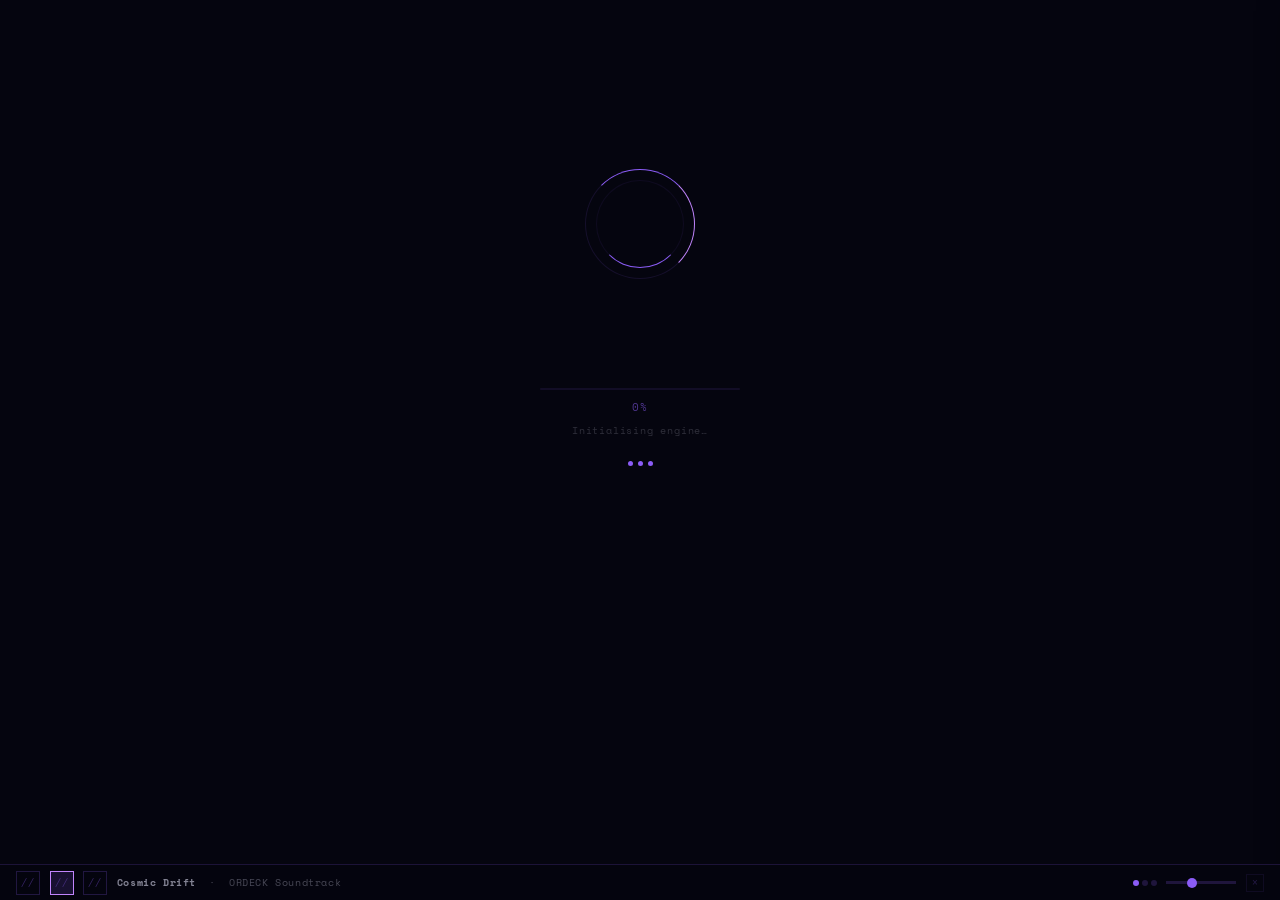
==== index.html @ 61da069f "Add files via upload" ====
<!DOCTYPE html>
<html lang="en">
<head>
  <meta charset="UTF-8">
  <meta name="viewport" content="width=device-width, initial-scale=1.0">
  <title>ORDECK — Tidal Beat · Visual Studio · Dev Studio</title>
  <meta name="description" content="ORDECK — all-in-one creative suite: professional DAW, animation editor, and live code studio in your browser.">
  <meta name="author" content="Shayne M. Mwaniki">

  <!-- Icons -->
  <link rel="stylesheet" href="https://cdn.jsdelivr.net/npm/@tabler/icons-webfont@latest/dist/tabler-icons.min.css">

  <!-- App styles -->
  <link rel="stylesheet" href="css/style.css">
</head>
<body>
<div class="app" id="app">
<canvas class="neon-bg" id="nc"></canvas>

<!-- SPLASH -->
<div class="screen active z1" id="s-splash" style="align-items:center;justify-content:center;background:#05050f">
  <div class="sp-wrap">
    <div class="sp-ring">
      <div class="sp-I" id="sp-I">I</div>
    </div>
    <div class="sp-word" id="sp-word">OR<b>D</b>ECK</div>
    <div class="sp-sub" id="sp-sub">Unified Creative System</div>
    <div class="sp-bar"><div class="sp-fill" id="sp-fill"></div></div>
    <div class="sp-pct" id="sp-pct">0%</div>
    <div class="sp-step" id="sp-step">Initialising engine…</div>
    <div class="sp-dots">
      <div class="sp-dot a"></div>
      <div class="sp-dot a"></div>
      <div class="sp-dot a"></div>
    </div>
  </div>
</div>

<!-- AUTH -->
<div class="screen z1" id="s-auth" style="background:#05050f;align-items:center;justify-content:center;padding:2rem 1rem">
  <div class="auth-box">
    <div class="auth-I">I</div>
    <div class="auth-logo">OR<b>D</b>ECK</div>
    <div class="auth-tagline">Unified Creative System</div>
    <div class="auth-tabs">
      <div class="auth-tab sel" id="at-si" onclick="authTab('si')">Sign in</div>
      <div class="auth-tab" id="at-up" onclick="authTab('up')">Sign up</div>
    </div>
    <div id="f-si">
      <div class="af"><label class="al">Email</label><input class="ai" type="email" placeholder="you@email.com" id="a-em"></div>
      <div class="af"><label class="al">Password</label><input class="ai" type="password" placeholder="••••••••" id="a-pw"></div>
      <button class="a-submit" onclick="doAuth()">Sign in ↗</button>
      <div class="a-note">No account? <span onclick="authTab('up')">Create one free →</span></div>
    </div>
    <div id="f-up" style="display:none">
      <div class="af"><label class="al">Full name</label><input class="ai" type="text" placeholder="Your name" id="a-name-inp"></div>
      <div class="af"><label class="al">Email</label><input class="ai" type="email" placeholder="you@email.com" id="a-email-up"></div>
      <div class="af"><label class="al">Password</label><input class="ai" type="password" placeholder="••••••••" id="a-pass-up"></div>
      <button class="a-submit" onclick="doAuth()">Create account ↗</button>
      <div class="a-note">Have an account? <span onclick="authTab('si')">Sign in →</span></div>
    </div>
    <div class="a-div"><span>or</span></div>
    <div class="a-social">
      <button class="a-soc" onclick="doAuth()"><i class="ti ti-brand-google" aria-hidden="true"></i>Google</button>
      <button class="a-soc" onclick="doAuth()"><i class="ti ti-brand-apple" aria-hidden="true"></i>Apple</button>
    </div>
  </div>
</div>

<!-- TUTORIAL -->
<div class="screen z1" id="s-tutorial" style="background:#05050f;align-items:center;justify-content:center;padding:2rem 1rem">
  <div class="tut-box">
    <div class="tut-bar" id="tut-bar"></div>
    <div id="tut-slides"></div>
    <div class="tut-nav">
      <button class="tut-skip" onclick="go('s-home')">Skip</button>
      <span class="tut-ctr" id="tut-ctr">1 / 5</span>
      <button class="tut-next" id="tut-btn" onclick="tutNext()">Next →</button>
    </div>
  </div>
</div>

<!-- HOME -->
<div class="screen z1" id="s-home" style="background:var(--bg)">
  <div class="app-nav">
    <div class="nav-logo" onclick="go('s-home')"><span class="logo-I-wrap">I</span>OR<b>D</b>ECK</div>
    <div class="nav-right">
      <button class="nbtn" onclick="go('s-explore')" style="border-color:rgba(34,211,238,.22);color:rgba(34,211,238,.55)"><i class="ti ti-compass" aria-hidden="true"></i> Explore</button>
      <button class="nbtn" id="home-upgrade-btn" style="border-color:rgba(139,92,246,.28);color:rgba(139,92,246,.65)" onclick="go('s-payment')">Upgrade ↗</button>
      <button class="friends-nav-btn" onclick="friendsOpen()" title="Friends" id="friends-nav-btn"><i class="ti ti-users" aria-hidden="true"></i><span class="friends-notif-dot" id="friends-notif-dot"></span></button>
      <div class="nav-av" onclick="go('s-settings')" id="home-nav-av">ZK</div>
    </div>
  </div>
  <div class="hero">
    <div class="admin-icon-wrap" id="admin-icon-wrap"><button class="admin-icon-btn" onclick="go('s-admin')" title="Admin Panel"><i class="ti ti-shield-lock" aria-hidden="true"></i></button></div>
      <div class="hbadge">Beta — Unified Creative System</div>
    <h1 class="htitle">Create without<br><span class="acc">limits.</span></h1>
    <p class="hdesc">Music, animation, and game development — one workspace for every innovator.</p>
    <div class="hctas">
      <button class="hcta-p" id="home-hero-cta" onclick="go('s-payment')">Unlock Prototype+ ↗</button>
      <button class="hcta-g" onclick="go('s-settings')">My Profile</button>
    </div>
  </div>
  <div class="ticker"><div class="ticker-inner"><span class="ti">Beat sequencer</span><span class="ti">Timeline editor</span><span class="ti">Game engine</span><span class="ti">2D animation</span><span class="ti">Code sandbox</span><span class="ti">Sample library</span><span class="ti">Physics engine</span><span class="ti">Visual scripting</span><span class="ti">Beat sequencer</span><span class="ti">Timeline editor</span><span class="ti">Game engine</span><span class="ti">2D animation</span><span class="ti">Code sandbox</span><span class="ti">Sample library</span><span class="ti">Physics engine</span><span class="ti">Visual scripting</span></div></div>
  <div class="studios-label">Studios</div>
  <div class="cards">
    <div class="card tb" onclick="openSetup('tb')">
      <div class="card-num">01</div>
      <i class="card-ic ti ti-music" style="color:#c084fc" aria-hidden="true"></i>
      <div class="card-name">Tidal Beat</div>
      <div class="card-desc">Beat sequencing, sampling, mixing and recording for all genres.</div>
      <div class="card-preview"><div class="cp-tb">
        <div class="cp-tb-row"><div class="cp-tb-c on"></div><div class="cp-tb-c"></div><div class="cp-tb-c"></div><div class="cp-tb-c on"></div><div class="cp-tb-c"></div><div class="cp-tb-c"></div><div class="cp-tb-c on"></div><div class="cp-tb-c"></div></div>
        <div class="cp-tb-row"><div class="cp-tb-c"></div><div class="cp-tb-c"></div><div class="cp-tb-c on"></div><div class="cp-tb-c"></div><div class="cp-tb-c"></div><div class="cp-tb-c"></div><div class="cp-tb-c on"></div><div class="cp-tb-c"></div></div>
        <div class="cp-tb-row"><div class="cp-tb-c on"></div><div class="cp-tb-c"></div><div class="cp-tb-c on"></div><div class="cp-tb-c"></div><div class="cp-tb-c on"></div><div class="cp-tb-c"></div><div class="cp-tb-c on"></div><div class="cp-tb-c"></div></div>
      </div><div class="cp-scan"></div></div>
      <div class="card-tags">
        <span class="ctag" style="background:rgba(192,132,252,.1);color:#c084fc">Sequencer</span>
        <span class="ctag" style="background:rgba(192,132,252,.1);color:#c084fc">Mixer</span>
        <span class="ctag" style="background:rgba(192,132,252,.1);color:#c084fc">Record</span>
      </div>
      <button class="card-btn" style="border-color:rgba(192,132,252,.28);color:#c084fc" onclick="event.stopPropagation();openSetup('tb')">Open Tidal Beat ↗</button>
    </div>
    <div class="card vs" onclick="openSetup('vs')">
      <div class="card-num">02</div>
      <i class="card-ic ti ti-video" style="color:#22d3ee" aria-hidden="true"></i>
      <div class="card-name">Visual Studio</div>
      <div class="card-desc">2D animation, keyframes and video editing at full speed.</div>
      <div class="card-preview"><div class="cp-vs">
        <div class="cp-vs-clip" style="width:62%;background:#22d3ee33;border:.5px solid #22d3ee66"></div>
        <div class="cp-vs-clip" style="width:40%;background:#c084fc33;border:.5px solid #c084fc66;margin-left:24%"></div>
        <div class="cp-vs-clip" style="width:28%;background:#34d39933;border:.5px solid #34d39966;margin-left:58%"></div>
      </div><div class="cp-scan"></div></div>
      <div class="card-tags">
        <span class="ctag" style="background:rgba(34,211,238,.08);color:#22d3ee">Timeline</span>
        <span class="ctag" style="background:rgba(34,211,238,.08);color:#22d3ee">Keyframes</span>
        <span class="ctag" style="background:rgba(34,211,238,.08);color:#22d3ee">Render</span>
      </div>
      <button class="card-btn" style="border-color:rgba(34,211,238,.28);color:#22d3ee" onclick="event.stopPropagation();openSetup('vs')">Open Visual Studio ↗</button>
    </div>
    <div class="card ds" onclick="openSetup('ds')">
      <div class="card-num">03</div>
      <i class="card-ic ti ti-device-gamepad-2" style="color:#34d399" aria-hidden="true"></i>
      <div class="card-name">Dev Studio</div>
      <div class="card-desc">Live code editor and 2D game engine for platformers and top-down games.</div>
      <div class="card-preview"><div class="cp-ds">
        <div class="cp-ds-line" style="width:78%"></div>
        <div class="cp-ds-line" style="width:52%"></div>
        <div class="cp-ds-line" style="width:66%"></div>
        <div class="cp-ds-line" style="width:38%"></div>
        <div class="cp-ds-spr"></div>
      </div></div>
      <div class="card-tags">
        <span class="ctag" style="background:rgba(52,211,153,.08);color:#34d399">2D Engine</span>
        <span class="ctag" style="background:rgba(52,211,153,.08);color:#34d399">Platformer</span>
        <span class="ctag" style="background:rgba(52,211,153,.08);color:#34d399">Physics</span>
      </div>
      <button class="card-btn" style="border-color:rgba(52,211,153,.28);color:#34d399" onclick="event.stopPropagation();openSetup('ds')">Open Dev Studio ↗</button>
    </div>
  </div>

  <!-- EXPLORE / COMMUNITY -->
  <div class="explore-section" id="home-explore-section">
    <div class="explore-hd">
      <span class="explore-title">Community Projects</span>
      <div class="explore-filters">
        <button class="explore-filter sel" onclick="exploreFilter(this,'all')">All</button>
        <button class="explore-filter" onclick="exploreFilter(this,'tb')"><i class="ti ti-music" aria-hidden="true"></i> Beats</button>
        <button class="explore-filter" onclick="exploreFilter(this,'vs')"><i class="ti ti-video" aria-hidden="true"></i> Videos</button>
        <button class="explore-filter" onclick="exploreFilter(this,'ds')"><i class="ti ti-code" aria-hidden="true"></i> Games</button>
      </div>
    </div>
    <div class="explore-grid" id="home-explore-grid">
      <div class="explore-empty">Loading community projects...</div>
    </div>
    <button class="explore-load-more" onclick="go('s-explore')">Browse all projects in Explore →</button>
  </div>
  <div class="hstats">
    <div class="hstat"><div class="hstat-n">3<b>+</b></div><div class="hstat-l">Studios</div></div>
    <div class="hstat"><div class="hstat-n">1<b>×</b></div><div class="hstat-l">Workspace</div></div>
    <div class="hstat"><div class="hstat-n" style="font-size:18px">∞</div><div class="hstat-l">Possible</div></div>
    <div class="hstat"><div class="hstat-n"><b>β</b></div><div class="hstat-l">Beta</div></div>
  </div>
  <div class="home-foot"><span class="hf-l">ORDECK I v0.1.0</span><span class="hf-r">Developed by Shayne M. Mwaniki</span></div>
</div>

<!-- SETUP WIZARD -->
<div class="screen z1" id="s-setup" style="background:#05050f;align-items:center;justify-content:center;padding:2rem 1rem">
  <div class="wiz">
    <div class="wiz-hd"><div class="wiz-title" id="wiz-t">Studio Setup</div><div class="wiz-sub" id="wiz-s">Tell us about your project</div></div>
    <div class="wiz-prog"><div class="wiz-prog-fill" id="wiz-pf" style="width:20%"></div></div>
    <div class="wiz-body" id="wiz-b"></div>
    <div class="wiz-nav">
      <button class="wiz-back" onclick="wizBack()">← Back</button>
      <span class="wiz-step" id="wiz-st">Step 1 of 5</span>
      <button class="wiz-next" onclick="wizNext()">Next →</button>
    </div>
  </div>
</div>

<!-- STUDIO PICKER -->
<div class="screen z1" id="s-picker" style="align-items:center;justify-content:center;padding:2rem 1rem">
  <div class="pick-box">
    <div class="pick-hd"><div class="pick-title" id="pick-t">Studio</div><div class="pick-sub">Start a new project or continue one you've already made</div></div>
    <div class="pick-grid" id="pick-grid">
      <div class="pick-tile" onclick="pickNew()"><i class="ti ti-plus" aria-hidden="true"></i><div class="pick-tile-t">New Studio</div><div class="pick-tile-s">Start a fresh project</div></div>
      <div class="pick-tile" onclick="pickContinue()"><i class="ti ti-folder" aria-hidden="true"></i><div class="pick-tile-t">Continue Studio</div><div class="pick-tile-s" id="pick-cont-s">0 saved projects</div></div>
    </div>
    <div class="pick-list" id="pick-list" style="display:none"></div>
    <div style="text-align:center;margin-top:1.1rem"><button class="back-btn" onclick="go('s-home')">← Home</button></div>
  </div>
</div>

<!-- TIDAL BEAT -->
<div class="screen z1" id="s-tb" style="background:#1c1c1c">
  <div class="stu-nav" style="border-color:rgba(192,132,252,.14);background:#1c1c1c">
    <div class="stu-nl">
      <span style="font-family:var(--mono);font-size:13px;font-weight:700;color:#fff;cursor:pointer" onclick="go('s-home')">I OR<span style="color:#c084fc">D</span>ECK</span>
      <div style="width:.5px;height:12px;background:rgba(255,255,255,.1)"></div>
      <span class="stu-badge" style="color:#c084fc" id="tb-projname">Tidal Beat</span>
    </div>
    <div class="sbtns">
      <button class="sbtn" style="border-color:rgba(192,132,252,.18);color:rgba(192,132,252,.5)" onclick="document.getElementById('tb-audioInput').click()">Import</button>
      <button class="sbtn" style="border-color:rgba(192,132,252,.18);color:rgba(192,132,252,.5)" onclick="touchProj('tb');showToast('Project saved')">Save</button>
      <button class="sbtn" style="border-color:rgba(192,132,252,.28);color:#c084fc" onclick="openUploadModal('tb')"><i class="ti ti-cloud-upload" aria-hidden="true"></i> Publish</button>
      <button class="sbtn" id="tb-exportbtn" style="background:rgba(192,132,252,.12);border-color:#c084fc;color:#e9d5ff" onclick="tbExport()">Export</button>
      <button class="sbtn" style="border-color:rgba(192,132,252,.28);color:#c084fc" onclick="openInstruments()"><i class="ti ti-piano" aria-hidden="true"></i> Instruments</button>
      <button class="sbtn" style="border-color:rgba(192,132,252,.3);color:#c084fc" onclick="tbAiOpen(this)">AI+</button>
      <button class="enlarge-btn" onclick="enlargeTB()" title="Enlarge"><i class="ti ti-maximize" aria-hidden="true"></i> Enlarge</button>
      <button class="back-btn" onclick="go('s-home')">← Home</button>
    </div>
  </div>
  <div class="tb-icontoolbar">
    <div class="tb-icbtn" title="New" onclick="showPicker('tb')"><i class="ti ti-file-plus" aria-hidden="true"></i></div>
    <div class="tb-icbtn" title="Open" onclick="showPicker('tb')"><i class="ti ti-folder-open" aria-hidden="true"></i></div>
    <div class="tb-icbtn" title="Save" onclick="touchProj('tb');showToast('Project saved')"><i class="ti ti-device-floppy" aria-hidden="true"></i></div>
    <div class="tb-icsep"></div>
    <div class="tb-icbtn" title="Cut" onclick="showToast('Select cells on the grid to edit')"><i class="ti ti-scissors" aria-hidden="true"></i></div>
    <div class="tb-icbtn" title="Copy" onclick="showToast('Select cells on the grid to edit')"><i class="ti ti-copy" aria-hidden="true"></i></div>
    <div class="tb-icbtn" title="Paste" onclick="showToast('Select cells on the grid to edit')"><i class="ti ti-clipboard" aria-hidden="true"></i></div>
    <div class="tb-icsep"></div>
    <div class="tb-icbtn" title="Undo" onclick="showToast('Nothing to undo')"><i class="ti ti-arrow-back-up" aria-hidden="true"></i></div>
    <div class="tb-icbtn" title="Redo" onclick="showToast('Nothing to redo')"><i class="ti ti-arrow-forward-up" aria-hidden="true"></i></div>
    <div class="tb-icsep"></div>
    <div class="tb-icbtn" title="Zoom in" onclick="showToast('Zoom coming soon')"><i class="ti ti-zoom-in" aria-hidden="true"></i></div>
    <div class="tb-icbtn" title="Zoom out" onclick="showToast('Zoom coming soon')"><i class="ti ti-zoom-out" aria-hidden="true"></i></div>
    <div class="tb-showme" onclick="showToast('Tip: click a grid cell to program a beat')"><i class="ti ti-help-circle" aria-hidden="true"></i> Show Me How</div>
  </div>
  <div class="tb-shell">
    <div class="tb-actionrail">
      <div class="tb-ar-grp">Workspace Actions</div>
      <div class="tb-ar-grid">
        <div class="tb-ar-tile" onclick="document.getElementById('tb-mix').scrollIntoView({behavior:'smooth'})"><i class="ti ti-adjustments-horizontal" aria-hidden="true"></i><span>Mixer</span></div>
        <div class="tb-ar-tile" onclick="document.querySelector('.tb-meters').scrollIntoView({behavior:'smooth'})"><i class="ti ti-gauge" aria-hidden="true"></i><span>Channel Meters</span></div>
        <div class="tb-ar-tile" onclick="document.getElementById('tb-wave').scrollIntoView({behavior:'smooth'})"><i class="ti ti-wave-sine" aria-hidden="true"></i><span>Oscilloscope</span></div>
        <div class="tb-ar-tile" onclick="document.getElementById('tb-arr').scrollIntoView({behavior:'smooth'})"><i class="ti ti-layout-board-split" aria-hidden="true"></i><span>Arrangement</span></div>
        <div class="tb-ar-tile" onclick="showToast('VST settings coming soon')"><i class="ti ti-settings" aria-hidden="true"></i><span>VST Settings</span></div>
        <div class="tb-ar-tile" onclick="showToast('Audio settings coming soon')"><i class="ti ti-headphones" aria-hidden="true"></i><span>Audio Settings</span></div>
      </div>
      <div class="tb-ar-grp">Import Actions</div>
      <div class="tb-ar-grid">
        <div class="tb-ar-tile" onclick="showPicker('tb')"><i class="ti ti-file-plus" aria-hidden="true"></i><span>New</span></div>
        <div class="tb-ar-tile" onclick="showPicker('tb')"><i class="ti ti-folder-open" aria-hidden="true"></i><span>Open…</span></div>
        <div class="tb-ar-tile" onclick="tbToggleRec()"><i class="ti ti-microphone" aria-hidden="true"></i><span>Record</span></div>
        <div class="tb-ar-tile" onclick="showToast('Audio import coming soon')"><i class="ti ti-disc" aria-hidden="true"></i><span>Extract from CD</span></div>
      </div>
      <div class="tb-ar-grp">Effects</div>
      <div class="tb-ar-grid">
        <div class="tb-ar-tile" onclick="showToast('Pick a track\'s FX dropdown to apply')"><i class="ti ti-sparkles" aria-hidden="true"></i><span>Ozone Elements</span></div>
        <div class="tb-ar-tile" onclick="showToast('Pick a track\'s FX dropdown to apply')"><i class="ti ti-arrow-loop-left" aria-hidden="true"></i><span>Delay</span></div>
        <div class="tb-ar-tile" onclick="showToast('Pick a track\'s FX dropdown to apply')"><i class="ti ti-droplet" aria-hidden="true"></i><span>Chorus</span></div>
        <div class="tb-ar-tile" onclick="showToast('Pick a track\'s FX dropdown to apply')"><i class="ti ti-wind" aria-hidden="true"></i><span>Flanger</span></div>
      </div>
      <div class="tb-ar-grp">Mastering</div>
      <div class="tb-ar-grid">
        <div class="tb-ar-tile" onclick="tbMasterPreset(0.95,'Rock Vintage')"><i class="ti ti-guitar-pick" aria-hidden="true"></i><span>Rock Vintage</span></div>
        <div class="tb-ar-tile" onclick="tbMasterPreset(0.85,'Modern Pop')"><i class="ti ti-microphone-2" aria-hidden="true"></i><span>Modern Pop</span></div>
        <div class="tb-ar-tile" onclick="tbMasterPreset(0.9,'Electronic')"><i class="ti ti-bolt" aria-hidden="true"></i><span>Electronic</span></div>
        <div class="tb-ar-tile" onclick="tbMasterPreset(0.8,'YouTube')"><i class="ti ti-brand-youtube" aria-hidden="true"></i><span>YouTube</span></div>
        <div class="tb-ar-tile" onclick="tbMasterPreset(0.75,'Spotify')"><i class="ti ti-brand-spotify" aria-hidden="true"></i><span>Spotify</span></div>
        <div class="tb-ar-tile" onclick="tbMasterPreset(0.78,'SoundCloud')"><i class="ti ti-cloud" aria-hidden="true"></i><span>SoundCloud</span></div>
      </div>
      <div class="tb-ar-grp">Export</div>
      <div class="tb-ar-grid">
        <div class="tb-ar-tile" onclick="touchProj('tb');showToast('Project saved')"><i class="ti ti-device-floppy" aria-hidden="true"></i><span>Save</span></div>
        <div class="tb-ar-tile" onclick="tbExport()"><i class="ti ti-file-export" aria-hidden="true"></i><span>Export .wav</span></div>
        <div class="tb-ar-tile" onclick="showToast('Burning to CD coming soon')"><i class="ti ti-disc" aria-hidden="true"></i><span>Burn CD…</span></div>
        <div class="tb-ar-tile" onclick="tbExport()"><i class="ti ti-brand-youtube" aria-hidden="true"></i><span>YouTube</span></div>
        <div class="tb-ar-tile" onclick="tbExport()"><i class="ti ti-brand-spotify" aria-hidden="true"></i><span>Spotify</span></div>
        <div class="tb-ar-tile" onclick="tbExport()"><i class="ti ti-cloud" aria-hidden="true"></i><span>SoundCloud</span></div>
      </div>
    </div>
    <div class="tb-main">
      <div class="tb-t">
        <button class="tbb icon-only" onclick="tbRewind()" aria-label="Rewind to start" title="Rewind to start"><i class="ti ti-player-skip-back" aria-hidden="true"></i></button>
        <button class="tb-play" id="tb-pb" onclick="tbTogglePlay()" aria-label="Play"><i class="ti ti-player-play" id="tb-pi" style="color:#fff;font-size:12px" aria-hidden="true"></i></button>
        <button class="tbb" onclick="tbStop()" title="Stop"><i class="ti ti-player-stop" aria-hidden="true"></i> Stop</button>
        <button class="tbb on" title="Loop the arrangement"><i class="ti ti-repeat" aria-hidden="true"></i> Loop</button>
        <button class="tbb" id="tb-rec" onclick="tbToggleRec()" style="border-color:rgba(248,113,113,.28);color:rgba(248,113,113,.45)" title="Record"><i class="ti ti-circle-filled" aria-hidden="true"></i> Rec</button>
        <span class="tb-rec-mode-lbl" id="tb-rec-label" style="display:none"><i class="ti ti-microphone" aria-hidden="true"></i> Mic only</span>
        <div class="tb-bpm-grp">
          <span class="tb-bpm-lbl">BPM</span>
          <button class="tb-bpm-btn" onclick="tbBPMAdj(-1)">−</button>
          <span class="tb-bpm-val" id="tb-bv">120</span>
          <button class="tb-bpm-btn" onclick="tbBPMAdj(1)">+</button>
        </div>
        <button class="tbb" style="margin-left:.3rem">4/4</button>
        <span class="tb-time" id="tb-time">0:00.0</span>
      </div>

      <div class="tb-meters">
        <div class="tb-timebig" id="tb-timebig">00:00:00,0</div>
        <div class="tb-chanmeters" id="tb-chanmeters"></div>
        <div class="tb-loudness">
          <div class="tb-ld"><span class="tb-ld-v" id="tb-ld-m">−10.4</span><span class="tb-ld-k">MOMENTARY</span></div>
          <div class="tb-ld"><span class="tb-ld-v" id="tb-ld-s">−5.4</span><span class="tb-ld-k">SHORT</span></div>
          <div class="tb-ld"><span class="tb-ld-v" id="tb-ld-i">−9.5</span><span class="tb-ld-k">INTEGRATED</span></div>
          <div class="tb-ld"><span class="tb-ld-v">17.6</span><span class="tb-ld-k">LRA</span></div>
        </div>
      </div>
      <div class="tb-tools">
        <button class="tb-addtrack" onclick="tbToggleAddPanel()"><i class="ti ti-plus" aria-hidden="true"></i> Add track</button>
        <div class="tb-addpanel" id="tb-addpanel"></div>
        <input type="file" id="tb-audioInput" accept="audio/*" style="display:none" onchange="tbHandleAudioFile(event)">
        <div class="tb-patrow" id="tb-patrow" style="padding:0;border:none;margin-left:.4rem"></div>
      </div>
      <div class="tb-arr" id="tb-arr"></div>
      <div class="tb-body">
        <div class="tb-tracks">
          <div class="tb-track-hd"><span style="font-family:var(--mono);font-size:8px;color:rgba(192,132,252,.2);letter-spacing:.09em">TRACKS</span></div>
          <div id="tb-tl"></div>
        </div>
        <div class="tb-grid">
          <div class="tb-ghd" id="tb-ghd"></div>
          <div class="tb-grs" id="tb-grs"></div>
        </div>
      </div>
      <div class="tb-wave" id="tb-wave"></div>
      <div class="tb-freq-panel" id="tb-freq-panel">
        <div class="tb-freq-hd">
          <span>Beat Frequency &amp; Waveform</span>
          <span class="tb-freq-badge" id="tb-freq-badge">IDLE</span>
        </div>
        <div id="tb-freq-rows"></div>
      </div>
      <div class="tb-mix" id="tb-mix"></div>
      <div class="tb-recs" id="tb-recs"></div>
      <div class="tb-filebrowser">
        <div class="tb-fb-hd">Explorer</div>
        <div class="tb-fb-row"><i class="ti ti-device-desktop" style="color:#94a3b8" aria-hidden="true"></i>Desktop</div>
        <div class="tb-fb-row tb-fb-ind"><i class="ti ti-folder" style="color:#fbbf24" aria-hidden="true"></i>My Computer</div>
        <div class="tb-fb-row tb-fb-ind"><i class="ti ti-folder" style="color:#fbbf24" aria-hidden="true"></i>Documents</div>
        <div class="tb-fb-row"><i class="ti ti-affiliate" style="color:#94a3b8" aria-hidden="true"></i>Network</div>
        <div class="tb-fb-row"><i class="ti ti-star" style="color:#94a3b8" aria-hidden="true"></i>Favorites</div>
      </div>
    </div>
  </div>
</div>

<!-- VISUAL STUDIO -->
<div class="screen z1" id="s-vs" style="background:#1d1d1d">
  <div class="stu-nav" style="border-color:rgba(34,211,238,.13);background:#1b1b1b">
    <div class="stu-nl">
      <span style="font-family:var(--mono);font-size:13px;font-weight:700;color:#fff;cursor:pointer" onclick="go('s-home')">I OR<span style="color:#22d3ee">D</span>ECK</span>
      <div style="width:.5px;height:12px;background:rgba(255,255,255,.1)"></div>
      <span class="stu-badge" style="color:#22d3ee" id="vs-projname">Visual Studio</span>
    </div>
    <div class="sbtns">
      <button class="sbtn" style="border-color:rgba(34,211,238,.18);color:rgba(34,211,238,.5)" onclick="vsOpenFileMgr()">⊞ Files</button>
      <button class="sbtn" style="border-color:rgba(34,211,238,.18);color:rgba(34,211,238,.5)" onclick="touchProj('vs');showToast('Project saved')">Save</button>
      <button class="sbtn" style="border-color:rgba(34,211,238,.28);color:#22d3ee" onclick="openUploadModal('vs')"><i class="ti ti-cloud-upload" aria-hidden="true"></i> Publish</button>
      <button class="sbtn" id="vs-exportbtn" style="background:rgba(34,211,238,.1);border-color:#22d3ee;color:#22d3ee" onclick="vsExport()">Render</button>
      <button class="sbtn" style="border-color:rgba(34,211,238,.28);color:#22d3ee" onclick="vsAiOpen(this)">AI+</button>
      <button class="enlarge-btn" onclick="enlargeVS()" title="Enlarge"><i class="ti ti-maximize" aria-hidden="true"></i> Enlarge</button>
      <button class="back-btn" onclick="go('s-home')">← Home</button>
    </div>
  </div>
  <div class="vs-wstabs">
    <div class="vs-wstab">File</div><div class="vs-wstab">Edit</div><div class="vs-wstab">Render</div><div class="vs-wstab">Window</div><div class="vs-wstab">Help</div>
    <div style="flex:1"></div>
    <div class="vs-wstab">Layout</div><div class="vs-wstab sel">2D Animation</div><div class="vs-wstab">Masking</div><div class="vs-wstab add">+</div>
  </div>
  <div class="vs-body">
    <div class="vs-t">
      <span class="vs-optchip">Draw <b id="vs-toolname">Pen.001</b></span>
      <span class="vs-optchip">Radius: 30px</span>
      <span class="vs-optchip">Strength: 1.000</span>
      <span class="vs-optchip">Layer: <b id="vs-curlayer">—</b></span>
      <button class="vs-play-btn" id="vs-pb" onclick="vsTogglePlay()" aria-label="Play/Stop" style="margin-left:auto"><i class="ti ti-player-play" id="vs-pi" style="color:#1d1d1d;font-size:12px" aria-hidden="true"></i></button>
      <span style="font-family:var(--mono);font-size:10px;color:rgba(34,211,238,.4);border:.5px solid rgba(34,211,238,.18);padding:3px 8px;margin-left:5px" id="vs-fpslbl">24 FPS</span>
    </div>
    <div class="vs-main">
      <div class="vs-toolrail">
        <div class="vs-tool sel" onclick="vsTool(this)" title="Select"><i class="ti ti-pointer" aria-hidden="true"></i></div>
        <div class="vs-tool" onclick="vsTool(this)" title="Move"><i class="ti ti-arrows-move" aria-hidden="true"></i></div>
        <div class="vs-tool" onclick="vsTool(this)" title="Pen"><i class="ti ti-pencil" aria-hidden="true"></i></div>
        <div class="vs-tool" onclick="vsTool(this);vsAddLayer('shape')" title="Shape"><i class="ti ti-square" aria-hidden="true"></i></div>
        <div class="vs-tool" onclick="vsTool(this);vsAddLayer('text')" title="Text"><i class="ti ti-letter-t" aria-hidden="true"></i></div>
        <div class="vs-tool" onclick="vsTool(this)" title="Keyframe"><i class="ti ti-diamond" aria-hidden="true"></i></div>
        <div class="vs-tool" onclick="vsTool(this)" title="Cut"><i class="ti ti-scissors" aria-hidden="true"></i></div>
      </div>
      <div class="vs-layers">
        <div class="vs-outliner">
          <div class="vs-lt" style="margin-bottom:.25rem">Scene Collection</div>
          <div class="vs-out-row"><i class="ti ti-video" aria-hidden="true"></i>Camera</div>
          <div class="vs-out-row"><i class="ti ti-square" aria-hidden="true"></i>bg</div>
          <div class="vs-out-row sel"><i class="ti ti-pencil" aria-hidden="true"></i><span id="vs-out-name">GPencil</span></div>
        </div>
        <div class="vs-lt">Layers</div>
        <div id="vs-ll"></div>
        <div class="vs-addwrap">
          <div class="vs-add" onclick="vsToggleAddPanel()"><i class="ti ti-plus" aria-hidden="true"></i> Add layer</div>
          <div class="vs-addpanel" id="vs-addpanel">
            <div class="vs-addopt" onclick="vsAddLayer('text')"><i class="ti ti-letter-t" aria-hidden="true"></i>Text</div>
            <div class="vs-addopt" onclick="vsAddLayer('shape')"><i class="ti ti-square" aria-hidden="true"></i>Shape</div>
            <div class="vs-addopt" onclick="document.getElementById('vs-imgInput').click()"><i class="ti ti-photo" aria-hidden="true"></i>Image</div>
            <div class="vs-addopt" onclick="document.getElementById('vs-vidInput').click()"><i class="ti ti-movie" aria-hidden="true"></i>Video</div>
          </div>
        </div>
        <input type="file" id="vs-imgInput" accept="image/*" style="display:none" onchange="vsHandleFile(event,'image')">
        <input type="file" id="vs-vidInput" accept="video/*" style="display:none" onchange="vsHandleFile(event,'video')">
      </div>
      <div class="vs-canvas">
        <div class="vs-prev">
          <div class="vs-viewport vs-scr">
            <div class="vs-viewport-hd">Camera Perspective<br><span id="vs-projname2">(34) MAINCHARACTER</span></div>
            <div class="vs-gizmo"><i class="ti ti-axis-y" aria-hidden="true"></i></div>
            <div class="vs-canvas-wrap">
              <canvas id="vs-pc" width="640" height="360" style="display:block;width:100%;height:100%;object-fit:contain;background:#000"></canvas>
              <canvas id="vs-draw" width="640" height="360" style="display:block;position:absolute;inset:0;width:100%;height:100%;object-fit:contain;cursor:crosshair" onmousedown="vsDrawStart(event)" onmousemove="vsDrawMove(event)" onmouseup="vsDrawEnd()" onmouseleave="vsDrawEnd()"></canvas>
            </div>
          </div>
        </div>
      </div>
      <div class="vs-props" id="vs-propswrap"></div>
    </div>
    <div class="vs-dopesheet">
      <div class="vs-ds-menubar"><span>Playback</span><span>Keying</span><span>View</span><span>Select</span><span>Marker</span><span>Channel</span><span>Frame</span></div>
      <div id="vs-tlwrap" style="position:relative;display:flex;flex-direction:column">
        <div class="vs-tlhd"><div class="vs-tln">Summary</div><div class="vs-tlm" id="vs-marks"></div></div>
        <div class="vs-tlrows" id="vs-tlrows"></div>
        <div class="vs-ph" id="vs-ph" style="left:54px"></div>
      </div>
      <div class="vs-ds-transport">
        <button class="vsb" onclick="vsTime=0;vsUpdatePlayhead();vsDrawPreview()" aria-label="Rewind to start" title="Rewind to start"><i class="ti ti-player-skip-back" aria-hidden="true"></i></button>
        <button class="vsb" onclick="vsTogglePlay()" aria-label="Play" title="Play / Pause"><i class="ti ti-player-play" id="vs-pi2" aria-hidden="true"></i></button>
        <label>Start <input type="number" value="0" disabled></label>
        <label>End <input type="number" id="vs-endinput" value="12" onchange="vsSetDuration(this.value)"></label>
        <span id="vs-fc">Frame 0 / 288</span>
        <button class="vs-extend-btn" onclick="vsExtendTimeline()"><i class="ti ti-plus" aria-hidden="true"></i> Extend (+30s)</button><span style="margin-left:auto">Mem: <span id="vs-mem">412.3 MB</span></span>
        <span style="display:flex;flex-direction:column;gap:1px;font-size:8px;color:rgba(34,211,238,.22)">
          <span>Duration <b style="color:#22d3ee" id="vs-durlbl">12s</b></span>
        </span>
        <span style="font-size:8px;color:rgba(34,211,238,.22)">Canvas <b style="color:#22d3ee" id="vs-canvaslbl">1280×720</b></span>
        <span style="font-size:8px;color:rgba(34,211,238,.22)">Layers <b style="color:#22d3ee" id="vs-lc">4</b></span>
      </div>
    </div>

      <!-- VS EFFECTS PANEL -->
      <div class="vs-fx-panel" id="vs-fx-panel" style="position:relative">
        <div class="vs-fx-picker" id="vs-fx-picker"></div>
        <div class="vs-fx-hd">
          <span class="vs-fx-title">Effects Chain</span>
          <span style="font-family:var(--mono);font-size:9px;color:rgba(34,211,238,.3);margin-left:.5rem" id="vs-fx-layer-lbl">— no layer selected —</span>
          <button class="vs-fx-add-btn" onclick="vsFxPickerOpen()"><i class="ti ti-plus" aria-hidden="true"></i> Add Effect</button>
        </div>
        <div class="vs-fx-list-wrap" id="vs-fx-list"></div>
      </div>
  </div>
</div>

<!-- VS FILE MANAGER MODAL -->
<div class="vs-fm-overlay" id="vs-fm-overlay">
  <div class="vs-fm-box">
    <div class="vs-fm-hd">
      <span class="vs-fm-title">⊞ Visual Studio Files</span>
      <button class="vs-fm-x" onclick="vsCloseFileMgr()">✕</button>
    </div>
    <div class="vs-fm-tabs">
      <div class="vs-fm-tab sel" id="vs-fm-t-upload" onclick="vsFmTab('upload')">Upload &amp; Edit</div>
      <div class="vs-fm-tab" id="vs-fm-t-create" onclick="vsFmTab('create')">Create New</div>
      <div class="vs-fm-tab" id="vs-fm-t-library" onclick="vsFmTab('library')">My Files</div>
    </div>
    <div class="vs-fm-body" id="vs-fm-body"></div>
    <div class="vs-fm-footer">
      <button class="vs-fm-action sec" onclick="vsCloseFileMgr()">Close</button>
    </div>
  </div>
</div>

<!-- DEV STUDIO -->
<div class="screen z1" id="s-ds" style="background:#1e1e1e">
  <div class="vsc-titlebar">
    <div class="vsc-dots"><span></span><span></span><span></span></div>
    <div class="vsc-addr"><i class="ti ti-lock" aria-hidden="true"></i> vscode.dev / <span id="ds-addr-name">my-game</span></div>
  </div>
  <div class="stu-nav" style="border-color:rgba(52,211,153,.13);background:#1e1e1e">
    <div class="stu-nl">
      <span style="font-family:var(--mono);font-size:13px;font-weight:700;color:#fff;cursor:pointer" onclick="go('s-home')">I OR<span style="color:#34d399">D</span>ECK</span>
      <div style="width:.5px;height:12px;background:rgba(255,255,255,.1)"></div>
      <span class="stu-badge" style="color:#34d399" id="ds-projname">Dev Studio</span>
    </div>
    <div class="sbtns">
      <button class="sbtn" style="border-color:rgba(52,211,153,.18);color:rgba(52,211,153,.5)" onclick="touchProj('ds');showToast('Project saved')">Save</button>
      <button class="sbtn" style="border-color:rgba(52,211,153,.28);color:#34d399" onclick="openUploadModal('ds')"><i class="ti ti-cloud-upload" aria-hidden="true"></i> Publish</button>
      <select id="ds-lang-sel" onchange="dsSetLang(this.value)" style="font-family:var(--mono);font-size:10px;background:#1a1a1a;color:#34d399;border:.5px solid rgba(52,211,153,.28);padding:4px 8px;outline:none;cursor:pointer;letter-spacing:.05em">
        <option value="javascript">JavaScript</option>
        <option value="html">HTML</option>
        <option value="css">CSS</option>
        <option value="python">Python</option>
        <option value="c">C</option>
        <option value="cpp">C++</option>
      </select>
      <button class="dsb run" id="ds-run-btn" onclick="dsRun()"><i class="ti ti-player-play" aria-hidden="true"></i> Run</button>
      <button class="dsb" id="ds-stop-btn" onclick="dsStopRun()" style="display:none;border-color:rgba(248,113,113,.3);color:#f87171"><i class="ti ti-player-stop" aria-hidden="true"></i> Stop</button>
      <button class="sbtn" style="border-color:rgba(52,211,153,.28);color:#34d399" onclick="dsDownload()">⬇ Download</button>
      <button class="sbtn" style="border-color:rgba(52,211,153,.28);color:#34d399" onclick="dsAiOpen(this)">AI Code+</button>
      <button class="enlarge-btn" onclick="enlargeDS()" title="Enlarge"><i class="ti ti-maximize" aria-hidden="true"></i> Enlarge</button>
      <button class="back-btn" onclick="go('s-home')">← Home</button>
    </div>
  </div>
  <div class="ds-layout">
    <div class="vsc-activitybar">
      <div class="vsc-act sel" title="Explorer"><i class="ti ti-files" aria-hidden="true"></i></div>
      <div class="vsc-act" title="Search" onclick="showToast('Search coming soon')"><i class="ti ti-search" aria-hidden="true"></i></div>
      <div class="vsc-act" title="Source Control" onclick="showToast('Source control coming soon')"><i class="ti ti-git-branch" aria-hidden="true"></i></div>
      <div class="vsc-act" title="Run" onclick="dsRun()"><i class="ti ti-player-play" aria-hidden="true"></i></div>
      <div class="vsc-act" title="Extensions" onclick="showToast('Extensions coming soon')"><i class="ti ti-puzzle" aria-hidden="true"></i></div>
      <div class="vsc-act" title="Settings" style="margin-top:auto" onclick="go('s-settings')"><i class="ti ti-settings" aria-hidden="true"></i></div>
    </div>
    <div class="ds-side">
      <div class="ds-fh">Explorer <span class="ds-addfile" onclick="dsAddFile()">+ add</span></div>
      <div class="ds-fi root"><i class="ti ti-chevron-down" aria-hidden="true"></i><i class="ti ti-folder-open" style="color:#dcb67a" aria-hidden="true"></i><span id="ds-rootname">MY-GAME</span></div>
      <div id="ds-filelist"></div>
      <div style="margin-top:auto;padding:.55rem .6rem;border-top:.5px solid rgba(52,211,153,.06)">
        <div style="font-size:11px;color:rgba(52,211,153,.36)">ORDECK Dev Studio</div>
        <div style="font-size:10px;color:rgba(52,211,153,.2);margin-top:1px">JavaScript · HTML · CSS · Python</div>
      </div>
    </div>
    <div class="ds-ed">
      <div class="ds-tabs" id="ds-tabsrow"></div>
      <div class="ds-breadcrumb" id="ds-breadcrumb"></div>
      <div class="ds-code-wrap">
        <div class="ds-gut" id="ds-gut"></div>
        <textarea class="ds-ea" id="ds-ed" spellcheck="false" autocomplete="off" autocorrect="off" autocapitalize="off" placeholder="// Start coding here...&#10;// Press Run to see real output." oninput="dsGutter()" onclick="dsGutter()" onkeyup="dsGutter()" onkeydown="dsTabKey(event)"></textarea>
      </div>
      <div class="ds-con">
        <div class="ds-conh">Console<span id="ds-con-clear" onclick="dsClearLog()" style="margin-left:auto;cursor:pointer;color:rgba(52,211,153,.4);text-transform:none;letter-spacing:0">Clear</span></div>
        <div class="ds-log" id="ds-log"></div>
      </div>
      <div class="vsc-statusbar">
        <div class="vsc-stat-l"><span><i class="ti ti-git-branch" aria-hidden="true"></i>main</span><span id="ds-stat-status"><i class="ti ti-circle-check" aria-hidden="true"></i>Ready</span></div>
        <div class="vsc-stat-r"><span>Ln <span id="ds-stat-ln">1</span>, Col <span id="ds-stat-col">1</span></span><span>Spaces: 2</span><span>UTF-8</span><span>LF</span><span id="ds-stat-lang">JavaScript</span></div>
      </div>
    </div>
    <div class="ds-prev">
      <div class="ds-ph"><span>Output</span><span id="ds-badge" style="color:rgba(52,211,153,.4);font-size:9px">● Ready</span></div>
      <div class="ds-game" id="ds-game" style="display:none"><canvas id="ds-gc" width="176" height="148"></canvas></div>
      <div id="ds-preview-box" style="display:none;width:100%;flex:1;background:#fff;overflow:hidden">
        <iframe id="ds-preview-frame" style="width:100%;height:100%;border:none" sandbox="allow-scripts allow-same-origin"></iframe>
      </div>
      <div id="ds-output-box" style="flex:1;overflow-y:auto;padding:.6rem;font-family:var(--mono);font-size:11px;line-height:1.7;color:rgba(52,211,153,.3);text-align:center">
        Write code and press <b style="color:#34d399">Run</b> to see real output here.
      </div>
      <div class="ds-stats">
        <div class="ds-si"><span class="ds-sk">Lang </span><span class="ds-sv" id="ds-runlang">JS</span></div>
        <div class="ds-si"><span class="ds-sk">Lines </span><span class="ds-sv" id="ds-linecount">0</span></div>
        <div class="ds-si"><span class="ds-sk">Status </span><span class="ds-sv" id="ds-runstatus">Idle</span></div>
      </div>
    </div>
  </div>
</div>


<!-- SETTINGS -->
<div class="screen z1" id="s-settings" style="background:var(--bg)">
  <div class="app-nav">
    <div class="nav-logo" onclick="go('s-home')"><span class="logo-I-wrap">I</span>OR<b>D</b>ECK</div>
    <div class="nav-right"><button class="back-btn" onclick="go('s-home')">← Home</button></div>
  </div>
  <div class="set-lay">
    <div class="set-side">
      <div class="set-ph"><div class="set-av">ZK</div><div class="set-pn">Zero K</div><div class="set-tier">Standard</div></div>
      <div class="set-grp">Account</div>
      <div class="set-ni sel" onclick="setT(this,'sp')"><i class="ti ti-user" aria-hidden="true"></i>Profile</div>
      <div class="set-ni" onclick="setT(this,'sb')"><i class="ti ti-credit-card" aria-hidden="true"></i>Billing</div>
      <div class="set-ni" onclick="setT(this,'ss')"><i class="ti ti-lock" aria-hidden="true"></i>Security</div>
      <div class="set-ni" onclick="setT(this,'sfriends')" id="set-ni-friends"><i class="ti ti-users" aria-hidden="true"></i>Friends <span id="set-friends-badge" style="display:none;margin-left:auto;min-width:16px;height:16px;border-radius:8px;background:#f87171;font-family:var(--mono);font-size:8px;color:#fff;align-items:center;justify-content:center;padding:0 3px"></span></div>
      <div class="set-grp">Preferences</div>
      <div class="set-ni" onclick="setT(this,'sa')"><i class="ti ti-palette" aria-hidden="true"></i>Appearance</div>
      <div class="set-ni" onclick="setT(this,'sn')"><i class="ti ti-bell" aria-hidden="true"></i>Notifications</div>
      <div class="set-ni" onclick="setT(this,'sc')"><i class="ti ti-cloud" aria-hidden="true"></i>Storage</div>
      <div class="set-grp">Studios</div>
      <div class="set-ni" onclick="setT(this,'sau')"><i class="ti ti-music" aria-hidden="true"></i>Audio</div>
      <div class="set-ni" onclick="setT(this,'sed')"><i class="ti ti-code" aria-hidden="true"></i>Editor</div>
      <div class="set-grp" style="margin-top:.8rem">Info</div>
      <div class="set-ni" onclick="setT(this,'sabout')"><i class="ti ti-info-circle" aria-hidden="true"></i>About</div>
    </div>
    <div class="set-con set-tc">
      <div id="sp" class="on"><div class="set-st">Profile</div><div class="set-ss">Manage your ORDECK identity.</div><div class="set-card"><div class="set-row"><div><div class="set-rl">Name</div></div><input class="set-inp" value="Zero K"></div><div class="set-row"><div><div class="set-rl">Username</div></div><input class="set-inp" value="@zerok"></div><div class="set-row"><div><div class="set-rl">Email</div></div><input class="set-inp" value="zerok@ordeck.app"></div></div><button class="set-btn p" style="margin-top:.5rem">Save changes</button></div>
      <div id="sb"><div class="set-st">Billing</div><div class="set-ss">Manage your plan.</div><div class="set-card"><div class="set-row"><div><div class="set-rl">Plan</div><div class="set-rs">Limited tools and effects</div></div><span id="billing-plan-badge" style="font-family:var(--mono);font-size:10px;color:rgba(200,200,220,.32);border:.5px solid rgba(200,200,220,.13);padding:2px 7px">Standard — Free</span></div><div class="set-row"><div><div class="set-rl">Storage</div></div><span id="billing-storage" style="font-family:var(--mono);font-size:11px;color:#f59e0b">1.6 GB / 2 GB</span></div><div class="set-row"><div><div class="set-rl">Projects</div></div><span id="billing-projects" style="font-family:var(--mono);font-size:11px;color:#f59e0b">2 / 3</span></div></div><div class="up-strip" id="billing-upstrip"><div class="up-t">Unlock <b>Prototype+</b> — unlimited storage, all effects, AI tools.</div><button class="up-btn" onclick="go('s-payment')">Upgrade ↗</button></div><div class="redeem-box"><div class="redeem-t">Redeem a code</div><div class="redeem-row"><input class="set-inp" id="redeem-inp" placeholder="Enter a code" style="flex:1;text-transform:uppercase" onkeydown="if(event.key==='Enter')redeemCode()"><button class="set-btn p" onclick="redeemCode()">Redeem</button></div><div class="redeem-msg" id="redeem-msg"></div></div></div>
      <div id="ss"><div class="set-st">Security</div><div class="set-ss">Keep your account safe.</div><div class="set-card"><div class="set-row"><div><div class="set-rl">Password</div><div class="set-rs">Last changed 30 days ago</div></div><button class="set-btn p">Change</button></div><div class="set-row"><div><div class="set-rl">Two-factor auth</div></div><div class="set-tog off" onclick="this.classList.toggle('off')"><div class="set-tog-t"></div></div></div><div class="set-row"><div><div class="set-rl">Active sessions</div><div class="set-rs">2 devices</div></div><button class="set-btn d">Sign out all</button></div></div></div>
      
      <div id="sfriends">
        <div class="set-st">Friends</div>
        <div class="set-ss">Find people, manage friends and send messages.</div>
        <div class="set-card" style="margin-bottom:.75rem">
          <div style="font-family:var(--mono);font-size:9px;color:rgba(200,200,220,.28);letter-spacing:.13em;text-transform:uppercase;margin-bottom:.5rem">Your Profile Link</div>
          <div style="font-family:var(--mono);font-size:11px;color:#c084fc;padding:.4rem;background:rgba(139,92,246,.06);border:.5px solid rgba(139,92,246,.15);word-break:break-all" id="set-friends-link">Log in to see your profile link</div>
          <button class="set-btn p" style="margin-top:.5rem" onclick="friendsCopyLink()">Copy link</button>
        </div>
        <div class="set-card" style="margin-bottom:.75rem">
          <div style="font-family:var(--mono);font-size:9px;color:rgba(200,200,220,.28);letter-spacing:.13em;text-transform:uppercase;margin-bottom:.5rem">Find a User</div>
          <div class="fp-search-row">
            <input class="fp-search-inp" id="set-friends-search" placeholder="Enter email address..." type="email">
            <button class="fp-search-btn" onclick="friendsSearch(document.getElementById('set-friends-search').value,'set-friends-results')">Search</button>
          </div>
          <div id="set-friends-results"></div>
        </div>
        <div class="set-card" style="margin-bottom:.75rem">
          <div style="font-family:var(--mono);font-size:9px;color:rgba(200,200,220,.28);letter-spacing:.13em;text-transform:uppercase;margin-bottom:.5rem">Friend Requests</div>
          <div id="set-requests-list"></div>
        </div>
        <div class="set-card">
          <div style="font-family:var(--mono);font-size:9px;color:rgba(200,200,220,.28);letter-spacing:.13em;text-transform:uppercase;margin-bottom:.5rem">Your Friends</div>
          <div id="set-friends-list"></div>
        </div>
      </div>
      <div id="sa">
  <div class="set-st">Appearance</div>
  <div class="set-ss">Choose a background theme and customise ORDECK's look.</div>
  <div class="set-card" style="margin-bottom:.75rem">
    <div style="font-family:var(--mono);font-size:9px;color:rgba(200,200,220,.28);letter-spacing:.13em;text-transform:uppercase;margin-bottom:.65rem">Background Theme</div>
    <div class="theme-grid">
      <div class="theme-opt sel" id="theme-opt-cyberpunk" onclick="applyTheme('cyberpunk',this)">
        <div class="theme-preview" style="background:linear-gradient(135deg,#05050f,#0d0d20);border:.5px solid rgba(139,92,246,.25)">
          <div style="position:absolute;inset:0;background:repeating-linear-gradient(45deg,rgba(139,92,246,.08) 0,rgba(139,92,246,.08) 1px,transparent 1px,transparent 8px)"></div>
          <div style="position:absolute;bottom:4px;left:50%;transform:translateX(-50%);width:30px;height:2px;background:#8b5cf6;border-radius:1px"></div>
        </div>
        <div class="theme-name">Cyberpunk</div>
        <div class="sel-check">✓</div>
      </div>
      <div class="theme-opt" id="theme-opt-forest" onclick="applyTheme('forest',this)">
        <div class="theme-preview" style="background:linear-gradient(135deg,#020d06,#061f0d);border:.5px solid rgba(16,185,129,.2)">
          <div style="position:absolute;inset:0;background:repeating-linear-gradient(45deg,rgba(16,185,129,.08) 0,rgba(16,185,129,.08) 1px,transparent 1px,transparent 8px)"></div>
          <div style="position:absolute;bottom:4px;left:50%;transform:translateX(-50%);width:30px;height:2px;background:#10b981;border-radius:1px"></div>
        </div>
        <div class="theme-name">Midnight Forest</div>
        <div class="sel-check">✓</div>
      </div>
      <div class="theme-opt" id="theme-opt-solar" onclick="applyTheme('solar',this)">
        <div class="theme-preview" style="background:linear-gradient(135deg,#0f0500,#220b00);border:.5px solid rgba(249,115,22,.2)">
          <div style="position:absolute;inset:0;background:repeating-linear-gradient(45deg,rgba(249,115,22,.08) 0,rgba(249,115,22,.08) 1px,transparent 1px,transparent 8px)"></div>
          <div style="position:absolute;bottom:4px;left:50%;transform:translateX(-50%);width:30px;height:2px;background:#f97316;border-radius:1px"></div>
        </div>
        <div class="theme-name">Solar Flare</div>
        <div class="sel-check">✓</div>
      </div>
    </div>
    <div id="premium-bg-section" style="display:none">
      <div style="font-family:var(--mono);font-size:9px;color:rgba(200,200,220,.28);letter-spacing:.13em;text-transform:uppercase;margin-bottom:.45rem">Custom Background <span style="color:#c084fc">(Prototype+)</span></div>
      <div class="premium-bg-upload" onclick="uploadCustomBg()">
        <i class="ti ti-photo-up" aria-hidden="true"></i>
        <span id="custom-bg-lbl">Click to upload an image</span>
      </div>
      <div style="margin-top:.4rem;display:flex;gap:.4rem">
        <input class="admin-inp" id="custom-bg-color" type="color" value="#05050f" style="width:36px;height:28px;padding:2px;cursor:pointer" oninput="applyCustomBgColor(this.value)" title="Pick background colour">
        <span style="font-family:var(--mono);font-size:10px;color:rgba(200,200,220,.35);align-self:center">or pick a colour</span>
      </div>
    </div>
  </div>
  <div class="set-card">
    <div class="set-row"><div><div class="set-rl">Neon background</div></div><div class="set-tog" id="neon-tog" onclick="toggleNeon(this)"><div class="set-tog-t"></div></div></div>
    <div class="set-row"><div><div class="set-rl">Reduce motion</div></div><div class="set-tog off" onclick="this.classList.toggle('off')"><div class="set-tog-t"></div></div></div>
  </div>
</div>
      <div id="sn"><div class="set-st">Notifications</div><div class="set-ss">Control what ORDECK notifies you about.</div><div class="set-card"><div class="set-row"><div><div class="set-rl">Export complete</div></div><div class="set-tog" onclick="this.classList.toggle('off')"><div class="set-tog-t"></div></div></div><div class="set-row"><div><div class="set-rl">New features</div></div><div class="set-tog" onclick="this.classList.toggle('off')"><div class="set-tog-t"></div></div></div><div class="set-row"><div><div class="set-rl">Billing alerts</div></div><div class="set-tog" onclick="this.classList.toggle('off')"><div class="set-tog-t"></div></div></div></div></div>
      <div id="sc"><div class="set-st">Storage</div><div class="set-ss">Files and cloud connections.</div><div class="set-card"><div class="set-row"><div><div class="set-rl">Local</div></div><span class="set-val">1.6 GB / 2 GB</span></div><div class="set-row"><div><div class="set-rl">Google Drive</div></div><button class="set-btn p">Connect</button></div><div class="set-row"><div><div class="set-rl">Dropbox</div></div><button class="set-btn p">Connect</button></div><div class="set-row"><div><div class="set-rl">ORDECK Cloud</div><div class="set-rs">Prototype+ only</div></div><span id="cloud-lock-status" style="font-family:var(--mono);font-size:10px;color:rgba(200,200,220,.2)">Locked</span></div></div></div>
      <div id="sau"><div class="set-st">Audio</div><div class="set-ss">Configure Tidal Beat and background music.</div>
<div class="set-card" style="margin-bottom:.75rem">
  <div class="set-row"><div><div class="set-rl" style="font-size:13px;font-weight:500;color:#fff">Background Music</div><div class="set-rs">Plays while you create</div></div><div class="set-tog" id="bgm-setting-tog" onclick="bgmSettingToggle(this)"><div class="set-tog-t"></div></div></div>
  <div class="set-row"><div><div class="set-rl">Volume</div></div><input class="bgm-vol" type="range" min="0" max="1" step="0.01" value="0.35" oninput="bgmSetVol(this.value)" style="width:100px"></div>
</div>
<div class="set-card" style="margin-bottom:.75rem">
  <div style="font-family:var(--mono);font-size:9px;color:rgba(200,200,220,.28);letter-spacing:.13em;text-transform:uppercase;margin-bottom:.65rem">Choose Track</div>
  <div class="bgm-track-opt sel" id="bto-0" onclick="bgmGoTo(0);bgmSelectOpt(0)"><i class="ti ti-wave-sine" aria-hidden="true"></i><div><div class="bgm-track-name">Cosmic Drift</div><div class="bgm-track-desc">Chill, floating, ambient — good for long sessions</div></div></div>
  <div class="bgm-track-opt" id="bto-1" onclick="bgmGoTo(1);bgmSelectOpt(1)"><i class="ti ti-planet" aria-hidden="true"></i><div><div class="bgm-track-name">Deep Orbit</div><div class="bgm-track-desc">Space-like, cinematic, atmospheric</div></div></div>
  <div class="bgm-track-opt" id="bto-2" onclick="bgmGoTo(2);bgmSelectOpt(2)"><i class="ti ti-volume-off" aria-hidden="true"></i><div><div class="bgm-track-name">Silence</div><div class="bgm-track-desc">No background music</div></div></div>
</div>
<div class="set-card">
  <div style="font-family:var(--mono);font-size:9px;color:rgba(200,200,220,.28);letter-spacing:.13em;text-transform:uppercase;margin-bottom:.65rem">Your Own Music</div>
  <div class="set-row"><div><div class="set-rl">Upload a track from your device</div><div class="set-rs">MP3, WAV, OGG supported</div></div><button class="set-btn p" onclick="bgmUpload()">Choose File</button></div>
  <div id="bgm-custom-name" style="font-size:11px;color:rgba(139,92,246,.5);font-family:var(--mono);margin-top:.35rem;display:none"></div>
</div><div class="set-card"><div class="set-row"><div><div class="set-rl">Default BPM</div></div><input class="set-inp" value="120" style="width:70px" type="number"></div><div class="set-row"><div><div class="set-rl">Sample rate</div></div><span class="set-val">44.1 kHz</span></div><div class="set-row"><div><div class="set-rl">Auto-save recordings</div></div><div class="set-tog" onclick="this.classList.toggle('off')"><div class="set-tog-t"></div></div></div></div></div>
      <div id="sed"><div class="set-st">Editor</div><div class="set-ss">Configure Dev Studio.</div><div class="set-card"><div class="set-row"><div><div class="set-rl">Font size</div></div><input class="set-inp" value="11" style="width:70px" type="number"></div><div class="set-row"><div><div class="set-rl">Tab size</div></div><input class="set-inp" value="2" style="width:70px" type="number"></div><div class="set-row"><div><div class="set-rl">Auto-save</div></div><div class="set-tog" onclick="this.classList.toggle('off')"><div class="set-tog-t"></div></div></div><div class="set-row"><div><div class="set-rl">Line numbers</div></div><div class="set-tog" onclick="this.classList.toggle('off')"><div class="set-tog-t"></div></div></div></div><button class="set-btn d" style="margin-top:.5rem">Reset to defaults</button></div>
      <div id="sabout"><div class="set-st">About</div><div class="set-ss">ORDECK — Tidal Beat, Visual Studio &amp; Dev Studio in one creative suite.</div><div class="set-card"><div class="set-row"><div><div class="set-rl">Version</div></div><span class="set-val">0.1.0 — Prototype</span></div><div class="set-row"><div><div class="set-rl">Developer</div></div><span class="set-val">Shayne M. Mwaniki</span></div><div class="set-row"><div><div class="set-rl">Engine</div></div><span class="set-val">ORDECK Web Runtime</span></div></div></div>
    </div>
  </div>
</div>

<!-- PAYMENT -->
<div class="screen z1" id="s-payment" style="background:var(--bg);align-items:center;justify-content:center;padding:2rem 1rem">
  <div style="width:100%;display:flex;flex-direction:column">
    <div class="app-nav">
      <div class="nav-logo" onclick="go('s-home')"><span class="logo-I-wrap">I</span>OR<b>D</b>ECK</div>
      <div class="nav-right"><button class="back-btn" onclick="go('s-home')">← Back</button></div>
    </div>
    <div style="flex:1;display:flex;align-items:center;justify-content:center;padding:2rem 1rem">
      <div class="pay-box">
        <div class="pay-hd"><div class="pay-title">Unlock Prototype+</div><button class="pay-close" onclick="go('s-home')" aria-label="Close">✕</button></div>
        <div class="pay-b">
          <div class="plan-sw">
            <div class="ps-o sel" id="ps-m" onclick="payPlan('m')"><div class="ps-on">Monthly</div><div class="ps-op" id="psp-m">$12 / month</div></div>
            <div class="ps-o" id="ps-l" onclick="payPlan('l')"><div class="ps-on">Lifetime</div><div class="ps-op">$89 — forever</div></div>
          </div>
          <div class="pay-price-b"><div class="pay-price" id="pay-price">$12 <b>/ month</b></div><div class="pay-note" id="pay-note">Cancel anytime · KES 1,500/mo</div></div>
          <div class="pay-feats">
            <div class="pay-feat"><i class="ti ti-check" aria-hidden="true"></i>Unlimited projects and 100GB storage</div>
            <div class="pay-feat"><i class="ti ti-check" aria-hidden="true"></i>All advanced effects, plugins and shaders</div>
            <div class="pay-feat"><i class="ti ti-check" aria-hidden="true"></i>AI tools across all three studios</div>
            <div class="pay-feat"><i class="ti ti-check" aria-hidden="true"></i>Clean exports — no watermarks</div>
            <div class="pay-feat"><i class="ti ti-check" aria-hidden="true"></i>Publish games and animations publicly</div>
          </div>
          <div class="pay-form">
            <div><div class="pf-l">Cardholder name</div><input class="pf-i" type="text" placeholder="Full name on card"></div>
            <div><div class="pf-l">Card number</div><input class="pf-i" type="text" placeholder="•••• •••• •••• ••••" maxlength="19"></div>
            <div class="pf-row">
              <div><div class="pf-l">Expiry</div><input class="pf-i" type="text" placeholder="MM / YY" maxlength="7"></div>
              <div><div class="pf-l">CVV</div><input class="pf-i" type="text" placeholder="•••" maxlength="4"></div>
            </div>
          </div>
          <button class="pay-submit" onclick="sendPrompt('I upgraded to ORDECK Prototype+ — what unlocks now?')">Unlock Prototype+ ↗</button>
          <div class="pay-sec"><i class="ti ti-lock" aria-hidden="true"></i>Secured by Stripe · SSL encrypted</div>
        </div>
      </div>
    </div>
  </div>
</div>


  <div class="enlarge-content" id="enlarge-content"></div>
</div>
<!-- AUTH GATE MODAL -->
<div class="auth-gate" id="auth-gate">
  <div class="gate-box">
    <div class="gate-icon"><i class="ti ti-lock" aria-hidden="true"></i></div>
    <div class="gate-title">Sign in to continue</div>
    <div class="gate-desc">You need an ORDECK account to use the studios. It's free — create one in seconds.</div>
    <div class="gate-btns">
      <button class="gate-btn-p" onclick="closeAuthGate();go('s-auth')">Sign in / Create account</button>
      <button class="gate-btn-s" onclick="closeAuthGate()">Not now</button>
    </div>
  </div>
</div>

<!-- PREMIUM GATE MODAL -->
<div class="prem-gate" id="prem-gate">
  <div class="prem-box">
    <i class="prem-icon ti ti-crown" aria-hidden="true"></i>
    <div class="prem-title">This is a Prototype+ feature</div>
    <div class="prem-desc" id="prem-gate-desc">Upgrade to unlock this feature and everything else in ORDECK.</div>
    <div class="prem-feats">
      <div class="prem-feat"><i class="ti ti-check" aria-hidden="true"></i>Unlimited projects and 100GB storage</div>
      <div class="prem-feat"><i class="ti ti-check" aria-hidden="true"></i>All AI tools — AI Assist, AI Animate, AI Code</div>
      <div class="prem-feat"><i class="ti ti-check" aria-hidden="true"></i>Clean exports — no watermarks</div>
      <div class="prem-feat"><i class="ti ti-check" aria-hidden="true"></i>Advanced effects, EQ and FX chains</div>
      <div class="prem-feat"><i class="ti ti-check" aria-hidden="true"></i>Publish games and animations publicly</div>
    </div>
    <div class="prem-btns">
      <button class="prem-btn-p" onclick="closePremGate();go('s-payment')">Upgrade to Prototype+ ↗</button>
      <button class="prem-btn-s" onclick="closePremGate()">Not now — go back</button>
    </div>
  </div>
</div>

<!-- INSTRUMENTS OVERLAY -->
<div class="tb-inst-overlay" id="tb-inst-overlay">
  <div class="tb-inst-box">
    <div class="tb-inst-hd">
      <span class="tb-inst-title"><i class="ti ti-piano" aria-hidden="true"></i> Instruments</span>
      <div class="tb-inst-tabs">
        <button class="tb-inst-tab sel" onclick="instTab(this,'drums')">Drum Pads</button>
        <button class="tb-inst-tab" onclick="instTab(this,'piano')">Piano</button>
        <button class="tb-inst-tab" onclick="instTab(this,'recs')">My Recordings</button>
      </div>
      <button class="tb-inst-close" onclick="closeInstruments()">✕ Close</button>
    </div>
    <!-- DRUM PADS -->
    <div class="tb-inst-body active" id="inst-drums">
      <div class="drum-grid" id="drum-grid"></div>
      <div class="drum-info">Press a pad or use keyboard shortcuts (Q W E R A S D F Z X C V) — your hits are recorded live into the beat</div>
    </div>
    <!-- PIANO -->
    <div class="tb-inst-body" id="inst-piano">
      <div class="piano-octave-ctrl">
        <span>Octave</span>
        <button class="piano-oct-btn" onclick="pianoOctDown()">−</button>
        <span class="piano-note-display" id="piano-oct-lbl">4</span>
        <button class="piano-oct-btn" onclick="pianoOctUp()">+</button>
        <span style="margin-left:1rem">Last note: <span id="piano-last-note" style="color:#c084fc">—</span></span>
        <button class="tb-inst-tab" style="margin-left:auto;padding:4px 12px" onclick="pianoStartRecord()" id="piano-rec-btn">⏺ Record to track</button>
      </div>
      <div class="piano-wrap">
        <div class="piano-keys" id="piano-keys"></div>
      </div>
      <div class="piano-recorded" id="piano-recorded-info">Play notes above — they'll be added as a melody track when you click Record.</div>
    </div>
    <!-- RECORDINGS -->
    <div class="tb-inst-body" id="inst-recs">
      <div style="font-family:var(--mono);font-size:11px;color:rgba(192,132,252,.45);margin-bottom:.65rem">Your mic recordings. Click ▶ to preview, then <b>Add to Beat</b> to mix it into your project.</div>
      <div id="inst-recs-list"></div>
      <div style="margin-top:.5rem">
        <button class="tb-inst-tab sel" style="padding:6px 16px" onclick="tbToggleRec()"><i class="ti ti-microphone" aria-hidden="true"></i> New Recording</button>
      </div>
    </div>
  </div>
</div>

<!-- BACKGROUND MUSIC BAR -->
<div class="bgm-bar" id="bgm-bar">
  <button class="bgm-btn" id="bgm-prev" onclick="bgmPrev()" title="Previous"><i class="ti ti-player-skip-back" aria-hidden="true"></i></button>
  <button class="bgm-btn active" id="bgm-play" onclick="bgmToggle()" title="Play/Pause"><i class="ti ti-player-pause" id="bgm-play-icon" aria-hidden="true"></i></button>
  <button class="bgm-btn" id="bgm-next" onclick="bgmNext()" title="Next"><i class="ti ti-player-skip-forward" aria-hidden="true"></i></button>
  <div class="bgm-track"><b id="bgm-track-name">Cosmic Drift</b> &nbsp;·&nbsp; ORDECK Soundtrack</div>
  <div class="bgm-dots" id="bgm-dots">
    <div class="bgm-dot on" onclick="bgmGoTo(0)" title="Cosmic Drift"></div>
    <div class="bgm-dot" onclick="bgmGoTo(1)" title="Deep Orbit"></div>
    <div class="bgm-dot" onclick="bgmGoTo(2)" title="Silence"></div>
  </div>
  <input class="bgm-vol" type="range" min="0" max="1" step="0.01" value="0.35" oninput="bgmSetVol(this.value)" title="Volume">
  <button class="bgm-btn" onclick="bgmHide()" title="Hide player" style="font-size:10px;width:18px;height:18px;opacity:.4">×</button>
</div>

<!-- ENLARGE OVERLAY -->
<div class="enlarge-overlay" id="enlarge-overlay">
  <div class="enlarge-topbar">
    <span class="enlarge-title" id="enlarge-label">ORDECK - Fullscreen View</span>
    <button class="enlarge-close" onclick="closeEnlarge()">X Close</button>
  </div>
  <div class="enlarge-content" id="enlarge-content"></div>
</div>
<script src="js/app.js"></script>

<!-- ADMIN PANEL -->
<div class="screen z1" id="s-admin">
  <div class="admin-topbar">
    <span class="admin-logo"><i class="ti ti-shield-lock" aria-hidden="true"></i> ORDECK ADMIN</span>
    <span class="admin-badge">Root Access</span>
    <div style="display:flex;align-items:center;gap:.5rem;margin-left:auto">
      <span id="admin-live-clock" style="font-family:var(--mono);font-size:9px;color:rgba(248,113,113,.35)"></span>
      <button class="admin-cmd" style="padding:3px 9px" onclick="adminLoadStats()"><i class="ti ti-refresh" aria-hidden="true"></i> Refresh</button>
      <button class="back-btn" onclick="go('s-home')" style="border-color:rgba(248,113,113,.25);color:rgba(248,113,113,.5)">← Home</button>
    </div>
  </div>
  <div class="admin-body">

    <!-- ① GLOBAL STATS: always-visible live counter row -->
    <div class="admin-global-bar" id="admin-global-bar">
      <div class="agb-tile"><div class="agb-v" id="agb-total">0</div><div class="agb-k"><i class="ti ti-users" aria-hidden="true"></i> Total Accounts</div></div>
      <div class="agb-tile"><div class="agb-v" id="agb-premium">0</div><div class="agb-k"><i class="ti ti-crown" aria-hidden="true"></i> Prototype+</div></div>
      <div class="agb-tile"><div class="agb-v" id="agb-standard">0</div><div class="agb-k"><i class="ti ti-user" aria-hidden="true"></i> Standard</div></div>
      <div class="agb-tile"><div class="agb-v" id="agb-online">0</div><div class="agb-k"><i class="ti ti-wifi" aria-hidden="true"></i> Online (5 min)</div></div>
      <div class="agb-tile"><div class="agb-v" id="agb-projects">0</div><div class="agb-k"><i class="ti ti-folder" aria-hidden="true"></i> Projects</div></div>
      <div class="agb-tile"><div class="agb-v" id="agb-friends">0</div><div class="agb-k"><i class="ti ti-heart" aria-hidden="true"></i> Friendships</div></div>
      <div class="agb-tile"><div class="agb-v" id="agb-storage">0 KB</div><div class="agb-k"><i class="ti ti-database" aria-hidden="true"></i> Storage Used</div></div>
      <div class="agb-tile"><div class="agb-v" id="agb-codes">0</div><div class="agb-k"><i class="ti ti-ticket" aria-hidden="true"></i> Active Codes</div></div>
    </div>

    <!-- Existing: Platform Stats card grid -->
    <div class="admin-section-title"><i class="ti ti-chart-bar" aria-hidden="true"></i> Platform Stats</div>
    <div class="admin-grid" id="admin-stats-grid"></div>

    <!-- ② APP HEALTH DASHBOARD -->
    <div class="admin-section-title"><i class="ti ti-heart-rate-monitor" aria-hidden="true"></i> App Health</div>
    <div class="admin-grid" id="admin-health-grid">
      <div class="admin-card">
        <div class="admin-card-title"><i class="ti ti-activity" aria-hidden="true"></i> System Status</div>
        <div class="admin-stat"><span class="admin-stat-k">Web Audio API</span><span class="admin-stat-v" id="hs-audio" style="color:#34d399">—</span></div>
        <div class="admin-stat"><span class="admin-stat-k">MediaRecorder</span><span class="admin-stat-v" id="hs-recorder" style="color:#34d399">—</span></div>
        <div class="admin-stat"><span class="admin-stat-k">localStorage</span><span class="admin-stat-v" id="hs-storage" style="color:#34d399">—</span></div>
        <div class="admin-stat"><span class="admin-stat-k">Canvas 2D</span><span class="admin-stat-v" id="hs-canvas" style="color:#34d399">—</span></div>
        <div class="admin-stat"><span class="admin-stat-k">Online</span><span class="admin-stat-v" id="hs-network" style="color:#34d399">—</span></div>
        <button class="admin-cmd" onclick="adminRunHealthCheck()"><i class="ti ti-refresh" aria-hidden="true"></i> Run checks</button>
      </div>
      <div class="admin-card">
        <div class="admin-card-title"><i class="ti ti-chart-area" aria-hidden="true"></i> Activity Heatmap (Today)</div>
        <div id="admin-heatmap" class="admin-heatmap"></div>
        <div style="font-family:var(--mono);font-size:8px;color:rgba(248,113,113,.3);margin-top:.4rem">Each block = 1 hr · darker = more actions</div>
      </div>
      <div class="admin-card">
        <div class="admin-card-title"><i class="ti ti-brand-javascript" aria-hidden="true"></i> Runtime Info</div>
        <div class="admin-stat"><span class="admin-stat-k">User Agent</span><span class="admin-stat-v" id="hs-ua" style="font-size:8px;max-width:120px;overflow:hidden;text-overflow:ellipsis;white-space:nowrap">—</span></div>
        <div class="admin-stat"><span class="admin-stat-k">Screen</span><span class="admin-stat-v" id="hs-screen">—</span></div>
        <div class="admin-stat"><span class="admin-stat-k">Language</span><span class="admin-stat-v" id="hs-lang">—</span></div>
        <div class="admin-stat"><span class="admin-stat-k">Time Zone</span><span class="admin-stat-v" id="hs-tz">—</span></div>
        <div class="admin-stat"><span class="admin-stat-k">Session start</span><span class="admin-stat-v" id="hs-session">—</span></div>
      </div>
    </div>

    <!-- ③ SESSION / USER MONITOR -->
    <div class="admin-section-title"><i class="ti ti-eye" aria-hidden="true"></i> Live Session Monitor</div>
    <div class="admin-grid">
      <div class="admin-card" style="grid-column:1 / -1">
        <div style="display:flex;align-items:center;gap:.5rem;margin-bottom:.5rem">
          <input class="admin-inp" id="admin-session-filter" placeholder="Filter by email or plan…" oninput="adminRenderSessions(this.value)" style="flex:1">
          <select class="admin-inp" id="admin-session-sort" onchange="adminRenderSessions()" style="width:140px">
            <option value="recent">Most recent</option>
            <option value="name">Name A-Z</option>
            <option value="plan">Plan</option>
            <option value="projects">Projects ↓</option>
          </select>
          <button class="admin-cmd" onclick="adminRenderSessions()"><i class="ti ti-refresh" aria-hidden="true"></i> Refresh</button>
        </div>
        <div class="admin-session-table">
          <div class="admin-session-hd">
            <span>User</span><span>Plan</span><span>Studio</span><span>Projects</span><span>Last Seen</span><span>Actions</span>
          </div>
          <div id="admin-session-body"></div>
        </div>
      </div>
    </div>

    <!-- Existing: User Management -->
    <div class="admin-section-title"><i class="ti ti-users" aria-hidden="true"></i> User Management</div>
    <div class="admin-grid">
      <div class="admin-card">
        <div class="admin-card-title"><i class="ti ti-user-search" aria-hidden="true"></i> Find User</div>
        <input class="admin-inp" id="admin-user-search" type="email" placeholder="user@email.com">
        <button class="admin-cmd" onclick="adminFindUser()"><i class="ti ti-search" aria-hidden="true"></i> Look up account</button>
        <div id="admin-user-result" style="font-family:var(--mono);font-size:11px;color:rgba(248,113,113,.6);min-height:20px"></div>
      </div>
      <div class="admin-card">
        <div class="admin-card-title"><i class="ti ti-crown" aria-hidden="true"></i> Grant / Revoke Premium</div>
        <input class="admin-inp" id="admin-grant-email" type="email" placeholder="user@email.com">
        <button class="admin-cmd" onclick="adminGrantPremium()"><i class="ti ti-star" aria-hidden="true"></i> Grant Prototype+</button>
        <button class="admin-cmd" onclick="adminRevokePremium()"><i class="ti ti-star-off" aria-hidden="true"></i> Revoke Premium</button>
      </div>
      <div class="admin-card">
        <div class="admin-card-title"><i class="ti ti-trash" aria-hidden="true"></i> Delete Account</div>
        <input class="admin-inp" id="admin-del-email" type="email" placeholder="user@email.com">
        <button class="admin-cmd" onclick="adminDeleteUser()" style="color:#f87171"><i class="ti ti-user-x" aria-hidden="true"></i> Delete user permanently</button>
        <button class="admin-cmd" onclick="adminBanUser()" style="color:#f87171"><i class="ti ti-ban" aria-hidden="true"></i> Ban + lock account</button>
      </div>
    </div>

    <!-- ④ BULK ACTIONS -->
    <div class="admin-section-title"><i class="ti ti-list-check" aria-hidden="true"></i> Bulk Actions</div>
    <div class="admin-grid">
      <div class="admin-card">
        <div class="admin-card-title"><i class="ti ti-checks" aria-hidden="true"></i> Batch Operations</div>
        <button class="admin-cmd" onclick="adminBulkGrantPremium()"><i class="ti ti-crown" aria-hidden="true"></i> Grant Premium to ALL users</button>
        <button class="admin-cmd" onclick="adminBulkRevokePremium()"><i class="ti ti-star-off" aria-hidden="true"></i> Revoke Premium from ALL users</button>
        <button class="admin-cmd" onclick="adminBulkExportUsers()"><i class="ti ti-download" aria-hidden="true"></i> Export all users as CSV</button>
        <button class="admin-cmd" onclick="adminBulkClearInactive()"><i class="ti ti-user-x" aria-hidden="true"></i> Remove inactive users (30+ days)</button>
        <button class="admin-cmd" onclick="adminBulkResetAvatars()"><i class="ti ti-user-circle" aria-hidden="true"></i> Reset all display names</button>
      </div>
      <div class="admin-card">
        <div class="admin-card-title"><i class="ti ti-file-import" aria-hidden="true"></i> Import / Export</div>
        <button class="admin-cmd" onclick="adminExportDB()"><i class="ti ti-download" aria-hidden="true"></i> Export full DB (JSON)</button>
        <label class="admin-cmd" style="cursor:pointer"><i class="ti ti-upload" aria-hidden="true"></i> Import DB (JSON) <input type="file" accept=".json" style="display:none" onchange="adminImportDB(event)"></label>
        <button class="admin-cmd" onclick="adminBulkExportUsers()"><i class="ti ti-file-spreadsheet" aria-hidden="true"></i> Export users (CSV)</button>
        <button class="admin-cmd" onclick="adminClearProjects()"><i class="ti ti-files-off" aria-hidden="true"></i> Clear all projects</button>
      </div>
      <div class="admin-card">
        <div class="admin-card-title"><i class="ti ti-message-report" aria-hidden="true"></i> Mass Email (log only)</div>
        <textarea class="admin-inp" id="admin-mass-msg" rows="3" placeholder="Compose a message for all users…"></textarea>
        <select class="admin-inp" id="admin-mass-target" style="margin-top:.3rem">
          <option value="all">All users</option>
          <option value="premium">Premium only</option>
          <option value="standard">Standard only</option>
        </select>
        <button class="admin-cmd" onclick="adminMassMessage()"><i class="ti ti-send" aria-hidden="true"></i> Send mass message</button>
      </div>
    </div>

    <!-- ⑤ FEATURE FLAGS -->
    <div class="admin-section-title"><i class="ti ti-toggle-right" aria-hidden="true"></i> Feature Flags</div>
    <div class="admin-grid">
      <div class="admin-card" style="grid-column:1 / -1">
        <div class="admin-flags" id="admin-flags-list"></div>
        <div style="display:flex;gap:.5rem;margin-top:.55rem;flex-wrap:wrap">
          <input class="admin-inp" id="admin-new-flag" placeholder="New flag name…" style="flex:1">
          <button class="admin-cmd" style="padding:4px 10px" onclick="adminAddFlag()"><i class="ti ti-plus" aria-hidden="true"></i> Add flag</button>
        </div>
      </div>
    </div>

    <!-- Existing: Platform Controls -->
    <div class="admin-section-title"><i class="ti ti-settings" aria-hidden="true"></i> Platform Controls</div>
    <div class="admin-grid">
      <div class="admin-card">
        <div class="admin-card-title"><i class="ti ti-database" aria-hidden="true"></i> Data</div>
        <button class="admin-cmd" onclick="adminExportDB()"><i class="ti ti-download" aria-hidden="true"></i> Export full DB (JSON)</button>
        <button class="admin-cmd" onclick="adminClearProjects()"><i class="ti ti-files-off" aria-hidden="true"></i> Clear all projects</button>
        <button class="admin-cmd" onclick="adminResetDB()" style="color:#f87171"><i class="ti ti-alert-triangle" aria-hidden="true"></i> RESET ENTIRE DATABASE</button>
      </div>
      <div class="admin-card">
        <div class="admin-card-title"><i class="ti ti-broadcast" aria-hidden="true"></i> Broadcast</div>
        <textarea class="admin-inp" id="admin-broadcast-msg" rows="3" placeholder="Message to show all users on next login..."></textarea>
        <button class="admin-cmd" onclick="adminBroadcast()"><i class="ti ti-send" aria-hidden="true"></i> Set broadcast message</button>
        <button class="admin-cmd" onclick="adminClearBroadcast()"><i class="ti ti-x" aria-hidden="true"></i> Clear message</button>
      </div>
      <div class="admin-card">
        <div class="admin-card-title"><i class="ti ti-key" aria-hidden="true"></i> Coupon Codes</div>
        <input class="admin-inp" id="admin-new-code" type="text" placeholder="New coupon code">
        <select class="admin-inp" id="admin-code-reward" style="margin-top:.3rem">
          <option value="prototype-plus">Prototype+</option>
          <option value="admin">Admin Access</option>
        </select>
        <button class="admin-cmd" onclick="adminAddCode()"><i class="ti ti-plus" aria-hidden="true"></i> Add coupon code</button>
        <div id="admin-codes-list" style="font-family:var(--mono);font-size:10px;color:rgba(248,113,113,.5);margin-top:.35rem;line-height:1.8"></div>
      </div>
    </div>

    <!-- Existing: Console + ⑥ QUICK COMMANDS -->
    <div class="admin-section-title"><i class="ti ti-terminal" aria-hidden="true"></i> Console</div>
    <div style="max-width:700px">
      <div class="admin-quick-cmds">
        <button class="admin-qcmd" onclick="adminConsoleRun('users')">users</button>
        <button class="admin-qcmd" onclick="adminConsoleRun('premium-me')">premium-me</button>
        <button class="admin-qcmd" onclick="adminConsoleRun('export')">export</button>
        <button class="admin-qcmd" onclick="adminConsoleRun('health')">health</button>
        <button class="admin-qcmd" onclick="adminConsoleRun('stats')">stats</button>
        <button class="admin-qcmd" onclick="adminConsoleRun('flags')">flags</button>
        <button class="admin-qcmd" onclick="adminConsoleRun('sessions')">sessions</button>
        <button class="admin-qcmd" onclick="adminConsoleRun('clear')">clear</button>
        <button class="admin-qcmd" onclick="adminConsoleRun('help')">help</button>
        <button class="admin-qcmd" onclick="adminConsoleRun('nuke')">nuke</button>
      </div>
      <input class="admin-inp" id="admin-console-inp" placeholder="Type a command and press Enter…" onkeydown="adminConsoleKey(event)" style="width:100%;margin-bottom:.3rem">
      <div class="admin-log" id="admin-log"></div>
    </div>
  </div>
</div>


<!-- FRIENDS PANEL -->
<div class="friends-panel" id="friends-panel">
  <div class="fp-hd">
    <span class="fp-title"><i class="ti ti-users" aria-hidden="true"></i> Friends</span>
    <button class="fp-close" onclick="friendsClose()">✕</button>
  </div>
  <div class="fp-tabs" id="fp-tabs">
    <div class="fp-tab sel" onclick="fpTab(this,'friends')" id="fptab-friends">Friends</div>
    <div class="fp-tab" onclick="fpTab(this,'requests')" id="fptab-requests">Requests<span class="fp-badge" id="fp-req-badge"></span></div>
    <div class="fp-tab" onclick="fpTab(this,'messages')" id="fptab-messages">Messages<span class="fp-badge" id="fp-msg-badge"></span></div>
    <div class="fp-tab" onclick="fpTab(this,'find')" id="fptab-find">Find</div>
  </div>
  <div class="fp-body" id="fp-body">
    <!-- Content rendered by JS -->
  </div>
</div>

<!-- MESSAGE NOTIF TOAST -->
<div class="msg-notif" id="msg-notif"></div>


<!-- UPLOAD PROJECT MODAL -->
<div class="upload-modal" id="upload-modal">
  <div class="upload-box">
    <div class="upload-hd">
      <span class="upload-hd-title"><i class="ti ti-cloud-upload" aria-hidden="true"></i> Publish Project</span>
      <button class="upload-close" onclick="closeUploadModal()">✕</button>
    </div>
    <div class="upload-body" id="upload-body">
      <div class="upload-field">
        <label class="upload-lbl">Project name *</label>
        <input class="upload-inp" id="up-name" type="text" placeholder="Give your project a name..." maxlength="60">
      </div>
      <div class="upload-field">
        <label class="upload-lbl">Description</label>
        <textarea class="upload-textarea" id="up-desc" placeholder="Describe your project — what inspired it, how you made it, tools used..." maxlength="1000"></textarea>
      </div>
      <div class="upload-field">
        <label class="upload-lbl">Studio</label>
        <div style="font-family:var(--mono);font-size:11px;color:#c084fc;padding:.4rem;background:rgba(139,92,246,.07);border:.5px solid rgba(139,92,246,.18)" id="up-studio-display">—</div>
      </div>
      <div class="upload-field">
        <label class="upload-lbl">Genre / Tags</label>
        <div class="upload-tag-row" id="up-tags-row"></div>
      </div>
      <div class="upload-field">
        <label class="upload-lbl">Visibility</label>
        <div class="upload-vis-row">
          <div class="upload-vis-opt sel" id="up-vis-public" onclick="upSetVis('public')">
            <i class="ti ti-world" aria-hidden="true"></i>
            <div>
              <div style="font-size:13px;font-weight:500;color:#e2e2f0">Public</div>
              <div style="font-size:11px;color:rgba(200,200,220,.4)">Anyone can see it</div>
            </div>
          </div>
          <div class="upload-vis-opt" id="up-vis-private" onclick="upSetVis('private')">
            <i class="ti ti-lock" aria-hidden="true"></i>
            <div>
              <div style="font-size:13px;font-weight:500;color:#e2e2f0">Private</div>
              <div style="font-size:11px;color:rgba(200,200,220,.4)">Only you can see it</div>
            </div>
          </div>
        </div>
      </div>
      <div class="upload-field">
        <label class="upload-lbl">Thumbnail (optional)</label>
        <div class="upload-thumb-zone" onclick="upPickThumb()" id="up-thumb-zone">
          <i class="ti ti-photo-plus" aria-hidden="true"></i>
          <span>Click to upload a thumbnail image</span>
        </div>
        <img class="upload-thumb-preview" id="up-thumb-preview" alt="Thumbnail preview">
      </div>
      <div class="upload-field">
        <label class="upload-lbl">Collaborators (optional)</label>
        <input class="upload-inp" id="up-collab" type="text" placeholder="email1@example.com, email2@example.com">
      </div>
      <div class="upload-field">
        <label class="upload-lbl">License</label>
        <select class="upload-inp" id="up-license" style="cursor:pointer">
          <option value="all-rights">All rights reserved</option>
          <option value="cc-by">Creative Commons (CC BY)</option>
          <option value="cc-by-sa">CC BY-SA</option>
          <option value="cc0">CC0 — Public domain</option>
        </select>
      </div>
    </div>
    <div class="upload-footer">
      <button class="upload-cancel" onclick="closeUploadModal()">Cancel</button>
      <button class="upload-submit" onclick="submitUpload()"><i class="ti ti-cloud-upload" aria-hidden="true"></i> Publish Project</button>
    </div>
  </div>
</div>

<!-- EXPLORE SCREEN -->
<div class="screen z1" id="s-explore" style="background:var(--bg);flex-direction:column">
  <div class="app-nav" style="border-color:rgba(139,92,246,.14)">
    <div class="nav-logo" onclick="go('s-home')"><span class="logo-I-wrap">I</span>OR<b>D</b>ECK</div>
    <div style="font-family:var(--mono);font-size:13px;color:rgba(200,200,220,.5);font-weight:500"><i class="ti ti-compass" aria-hidden="true"></i> Explore</div>
    <div class="nav-right">
      <input style="background:#030310;border:.5px solid rgba(139,92,246,.2);color:#e2e2f0;font-family:var(--mono);font-size:11px;padding:5px 10px;outline:none;width:200px" id="explore-search" placeholder="Search projects..." oninput="exploreRender()">
      <button class="back-btn" onclick="go('s-home')">← Home</button>
    </div>
  </div>
  <div style="padding:.6rem 1.5rem;border-bottom:.5px solid rgba(139,92,246,.1);display:flex;gap:.4rem;flex-wrap:wrap;align-items:center;flex-shrink:0">
    <button class="explore-filter sel" id="ef-all" onclick="exploreFilterFull(this,'all')">All</button>
    <button class="explore-filter" id="ef-tb" onclick="exploreFilterFull(this,'tb')"><i class="ti ti-music" aria-hidden="true"></i> Beats</button>
    <button class="explore-filter" id="ef-vs" onclick="exploreFilterFull(this,'vs')"><i class="ti ti-video" aria-hidden="true"></i> Videos</button>
    <button class="explore-filter" id="ef-ds" onclick="exploreFilterFull(this,'ds')"><i class="ti ti-code" aria-hidden="true"></i> Games</button>
    <div style="width:.5px;height:16px;background:rgba(139,92,246,.12);margin:0 .2rem"></div>
    <button class="explore-filter" id="ef-recent" onclick="exploreSort('recent',this)">Recent</button>
    <button class="explore-filter" id="ef-likes" onclick="exploreSort('likes',this)">Most Liked</button>
    <button class="explore-filter" id="ef-mine" onclick="exploreSort('mine',this)">My Projects</button>
    <div style="margin-left:auto;font-family:var(--mono);font-size:10px;color:rgba(200,200,220,.28)" id="explore-count"></div>
  </div>
  <div style="flex:1;overflow-y:auto;padding:1.25rem 1.5rem">
    <div class="explore-grid" id="explore-full-grid"></div>
  </div>
</div>

<!-- PROJECT DETAIL SCREEN -->
<div class="screen z1" id="s-proj-view">
  <div class="app-nav" style="border-color:rgba(139,92,246,.14)">
    <div class="nav-logo" onclick="go('s-home')"><span class="logo-I-wrap">I</span>OR<b>D</b>ECK</div>
    <div class="nav-right">
      <button class="back-btn" id="pv-back-btn" onclick="go('s-explore')">← Explore</button>
    </div>
  </div>
  <div class="pv-hero" id="pv-hero">
    <div class="pv-hero-placeholder" id="pv-hero-placeholder"><i class="ti ti-music" aria-hidden="true"></i></div>
    <img class="pv-hero-bg" id="pv-hero-img" src="" alt="" style="display:none">
    <div class="pv-hero-overlay"></div>
    <div class="pv-hero-content">
      <div class="pv-studio-badge" id="pv-studio-badge"></div>
      <div class="pv-title" id="pv-title">Project Title</div>
      <div class="pv-author-row">
        <div class="pv-author-av" id="pv-author-av">?</div>
        <span id="pv-author-name">Unknown</span>
        <span style="color:rgba(200,200,220,.2)">·</span>
        <span id="pv-date"></span>
      </div>
    </div>
  </div>
  <div class="pv-body" id="pv-body">
    <div class="pv-grid" id="pv-grid">
      <div class="pv-main">
        <div class="pv-actions" id="pv-actions"></div>
        <div class="pv-tags" id="pv-tags"></div>
        <div class="pv-desc" id="pv-desc"></div>
        <div class="pv-comments-title">Comments</div>
        <div id="pv-comments-list"></div>
        <div class="pv-comment-inp-row" id="pv-comment-inp-row">
          <input class="pv-comment-inp" id="pv-comment-inp" placeholder="Leave a comment..." onkeydown="if(event.key==='Enter')pvSubmitComment()">
          <button class="pv-comment-send" onclick="pvSubmitComment()">Post</button>
        </div>
      </div>
      <div class="pv-sidebar">
        <div class="pv-info-card">
          <div class="pv-info-title">Project Info</div>
          <div id="pv-info-rows"></div>
          <button class="pv-like-btn" id="pv-like-btn" onclick="pvToggleLike()"><i class="ti ti-heart" aria-hidden="true"></i> <span id="pv-like-count">0</span> Likes</button>
        </div>
        <div class="pv-info-card" id="pv-admin-card" style="display:none">
          <div class="pv-info-title">Owner Controls</div>
          <button class="pv-btn danger" style="width:100%;justify-content:center;margin-top:.25rem" onclick="pvDeleteProject()"><i class="ti ti-trash" aria-hidden="true"></i> Delete project</button>
          <button class="pv-btn outline" style="width:100%;justify-content:center;margin-top:.35rem" onclick="pvToggleVisibility()"><i class="ti ti-eye" aria-hidden="true"></i> <span id="pv-vis-btn-lbl">Toggle visibility</span></button>
        </div>
        <div class="pv-info-card" id="pv-collab-card" style="display:none">
          <div class="pv-info-title">Collaborators</div>
          <div id="pv-collabs"></div>
        </div>
      </div>
    </div>
  </div>
</div>

</body>
</html>
---- css/style.css ----
@import url('https://fonts.googleapis.com/css2?family=Space+Grotesk:wght@400;500;700&family=Space+Mono:wght@400;700&display=swap');
*{box-sizing:border-box;margin:0;padding:0}
:root{--p:#8b5cf6;--pc:#c084fc;--c:#22d3ee;--g:#34d399;--bg:#05050f;--bg2:#07071a;--b:rgba(139,92,246,.18);--mono:'Space Mono',monospace;--sans:'Space Grotesk',sans-serif}
body{margin:0;padding:0;background:var(--bg)}
.app{background:var(--bg);color:#e2e2f0;font-family:var(--sans);min-height:640px;position:relative}
.screen{display:none;flex-direction:column;min-height:640px;position:relative}
.screen.active{display:flex}
.neon-bg{position:fixed;inset:0;pointer-events:none;z-index:0}
.z1{position:relative;z-index:1}
.mono{font-family:var(--mono)}

/* SPLASH */
#s-splash{background:#05050f;align-items:center;justify-content:center;overflow:hidden}
.sp-wrap{text-align:center;position:relative;z-index:2}
.sp-ring{width:110px;height:110px;border-radius:50%;border:1.5px solid rgba(139,92,246,.12);border-top-color:#8b5cf6;border-right-color:#c084fc;animation:sp-spin 1.4s linear infinite;margin:0 auto 1.6rem;position:relative;display:flex;align-items:center;justify-content:center}
.sp-ring::after{content:'';position:absolute;inset:10px;border-radius:50%;border:1px solid rgba(139,92,246,.07);border-bottom-color:#8b5cf6;animation:sp-spin 2.1s linear infinite reverse}
@keyframes sp-spin{to{transform:rotate(360deg)}}
.sp-I{font-family:var(--mono);font-size:52px;font-weight:700;color:#fff;line-height:1;position:relative;opacity:0;transform:scale(.5);transition:opacity .7s,transform .7s;animation:none}
.sp-I::before{content:'I';position:absolute;left:-3px;top:1px;color:#00fff7;opacity:.5;clip-path:polygon(0 22%,100% 22%,100% 40%,0 40%)}
.sp-I::after{content:'I';position:absolute;left:3px;top:-1px;color:#ff2cf4;opacity:.4;clip-path:polygon(0 60%,100% 60%,100% 78%,0 78%)}
.sp-word{font-family:var(--mono);font-size:26px;font-weight:700;letter-spacing:.18em;color:#fff;margin-top:.5rem;opacity:0;transition:opacity .6s}
.sp-word b{color:var(--p)}
.sp-sub{font-family:var(--mono);font-size:10px;letter-spacing:.22em;color:rgba(200,200,220,.28);text-transform:uppercase;margin-top:.3rem;opacity:0;transition:opacity .5s}
.sp-bar{width:200px;height:2px;background:rgba(139,92,246,.1);margin:1.6rem auto .6rem;border-radius:1px;overflow:hidden}
.sp-fill{height:2px;background:linear-gradient(90deg,#7c3aed,#c084fc);width:0%;transition:width .15s linear;border-radius:1px}
.sp-pct{font-family:var(--mono);font-size:11px;color:rgba(139,92,246,.55);letter-spacing:.1em;margin-bottom:.5rem}
.sp-step{font-family:var(--mono);font-size:10px;color:rgba(200,200,220,.22);letter-spacing:.08em;height:16px;transition:opacity .3s}
.sp-dots{display:inline-flex;gap:5px;margin-top:1.4rem}
.sp-dot{width:5px;height:5px;border-radius:50%;background:rgba(139,92,246,.18)}
.sp-dot.a{background:#8b5cf6;animation:sp-pulse 1.2s ease-in-out infinite}
.sp-dot:nth-child(2).a{animation-delay:.2s}
.sp-dot:nth-child(3).a{animation-delay:.4s}
@keyframes sp-pulse{0%,100%{opacity:.3;transform:scale(.8)}50%{opacity:1;transform:scale(1.2)}}

/* AUTH */
#s-auth{background:#05050f;align-items:center;justify-content:center;padding:2rem 1rem}
.auth-box{background:rgba(7,7,26,.96);border:.5px solid var(--b);border-top:2px solid var(--p);padding:2rem;width:100%;max-width:360px}
.auth-I{font-family:var(--mono);font-size:40px;font-weight:700;color:#fff;text-align:center;line-height:1;margin-bottom:.25rem;position:relative}
.auth-I::before{content:'I';position:absolute;left:50%;margin-left:-7px;top:2px;color:#00fff7;opacity:.4;clip-path:polygon(0 22%,100% 22%,100% 38%,0 38%)}
.auth-logo{font-family:var(--mono);font-size:18px;font-weight:700;color:#fff;letter-spacing:.1em;text-align:center;margin-bottom:.2rem}
.auth-logo b{color:var(--p)}
.auth-tagline{font-family:var(--mono);font-size:10px;color:rgba(200,200,220,.28);letter-spacing:.15em;text-transform:uppercase;text-align:center;margin-bottom:1.5rem}
.auth-tabs{display:grid;grid-template-columns:1fr 1fr;gap:.5px;background:rgba(139,92,246,.1);margin-bottom:1.25rem}
.auth-tab{background:var(--bg2);padding:.6rem;text-align:center;cursor:pointer;font-family:var(--mono);font-size:11px;letter-spacing:.07em;color:rgba(200,200,220,.35);border-top:2px solid transparent;transition:all .2s}
.auth-tab.sel{border-top-color:var(--p);color:#e2e2f0;background:rgba(139,92,246,.08)}
.af{margin-bottom:.65rem}
.al{font-family:var(--mono);font-size:9px;color:rgba(200,200,220,.32);letter-spacing:.1em;text-transform:uppercase;margin-bottom:4px;display:block}
.ai{width:100%;background:#030310;border:.5px solid rgba(139,92,246,.2);color:#e2e2f0;font-family:var(--mono);font-size:12px;padding:8px 11px;outline:none;transition:border-color .2s}
.ai:focus{border-color:var(--p)}
.ai::placeholder{color:rgba(200,200,220,.18)}
.a-submit{width:100%;padding:11px;background:var(--p);color:#fff;border:none;font-family:var(--mono);font-size:12px;font-weight:700;letter-spacing:.1em;text-transform:uppercase;cursor:pointer;margin-top:.2rem;transition:background .2s}
.a-submit:hover{background:#7c3aed}
.a-note{font-size:12px;color:rgba(200,200,220,.22);text-align:center;margin-top:.65rem;line-height:1.5}
.a-note span{color:var(--pc);cursor:pointer}
.a-div{display:flex;align-items:center;gap:.65rem;margin:.65rem 0}
.a-div::before,.a-div::after{content:'';flex:1;height:.5px;background:rgba(139,92,246,.13)}
.a-div span{font-family:var(--mono);font-size:10px;color:rgba(200,200,220,.22)}
.a-social{display:grid;grid-template-columns:1fr 1fr;gap:.5rem}
.a-soc{padding:7px;border:.5px solid rgba(139,92,246,.18);background:transparent;color:rgba(200,200,220,.45);font-size:12px;cursor:pointer;display:flex;align-items:center;justify-content:center;gap:5px;font-family:var(--mono);transition:all .2s}
.a-soc:hover{border-color:rgba(139,92,246,.38);color:#e2e2f0}

/* TUTORIAL */
#s-tutorial{background:#05050f;align-items:center;justify-content:center;padding:2rem 1rem}
.tut-box{background:rgba(7,7,26,.96);border:.5px solid var(--b);border-top:2px solid var(--p);padding:1.75rem;width:100%;max-width:440px}
.tut-bar{display:flex;gap:3px;margin-bottom:1.25rem}
.tut-dot{flex:1;height:3px;background:rgba(139,92,246,.12);transition:background .3s}
.tut-dot.on{background:var(--p)}
.tut-icon{font-size:32px;margin-bottom:.65rem;display:block}
.tut-title{font-size:19px;font-weight:500;color:#fff;margin-bottom:.4rem}
.tut-desc{font-size:13px;color:rgba(200,200,220,.48);line-height:1.7;margin-bottom:1rem}
.tut-hl{background:rgba(139,92,246,.07);border:.5px solid rgba(139,92,246,.18);padding:.75rem;margin-bottom:1rem}
.tut-hl-row{display:flex;align-items:center;gap:7px;padding:.25rem 0;font-size:12px;color:rgba(200,200,220,.6)}
.tut-hl-row i{font-size:14px;color:var(--p);flex-shrink:0}
.tut-nav{display:flex;justify-content:space-between;align-items:center}
.tut-skip{font-family:var(--mono);font-size:10px;color:rgba(200,200,220,.22);cursor:pointer;background:none;border:none;letter-spacing:.07em}
.tut-skip:hover{color:rgba(200,200,220,.45)}
.tut-ctr{font-family:var(--mono);font-size:10px;color:rgba(200,200,220,.22)}
.tut-next{font-family:var(--mono);font-size:11px;padding:8px 20px;background:var(--p);color:#fff;border:none;cursor:pointer;letter-spacing:.08em;text-transform:uppercase;transition:background .2s}
.tut-next:hover{background:#7c3aed}

/* HOME */
#s-home{background:var(--bg)}
.app-nav{display:flex;align-items:center;justify-content:space-between;padding:.7rem 1.5rem;border-bottom:.5px solid var(--b);background:rgba(5,5,15,.97)}
.nav-logo{font-family:var(--mono);font-size:15px;font-weight:700;color:#fff;cursor:pointer;display:flex;align-items:center;gap:5px;letter-spacing:.06em}
.nav-logo b{color:var(--p)}
.logo-I-wrap{position:relative;display:inline-block;line-height:1}
.logo-I-wrap::before{content:'I';position:absolute;left:-2px;top:1px;color:#00fff7;opacity:.35;clip-path:polygon(0 22%,100% 22%,100% 38%,0 38%)}
.nav-right{display:flex;align-items:center;gap:.45rem}
.nbtn{font-family:var(--mono);font-size:10px;padding:5px 11px;border:.5px solid;background:transparent;cursor:pointer;letter-spacing:.07em;text-transform:uppercase;transition:all .2s}
.nav-av{width:30px;height:30px;border-radius:50%;background:rgba(139,92,246,.15);border:.5px solid var(--p);display:flex;align-items:center;justify-content:center;font-family:var(--mono);font-size:10px;font-weight:700;color:var(--p);cursor:pointer}
.hero{padding:2.75rem 2rem 1.75rem;text-align:center}
.hbadge{display:inline-block;font-family:var(--mono);font-size:10px;letter-spacing:.16em;color:var(--pc);border:.5px solid rgba(192,132,252,.26);padding:4px 13px;margin-bottom:1.1rem;text-transform:uppercase}
.htitle{font-family:var(--mono);font-size:clamp(22px,5vw,42px);font-weight:700;line-height:1.08;color:#fff;margin-bottom:.75rem}
.htitle .acc{color:var(--p)}
.hdesc{font-size:14px;color:rgba(200,200,220,.42);max-width:400px;margin:0 auto 1.5rem;line-height:1.7}
.hctas{display:flex;gap:.6rem;justify-content:center;flex-wrap:wrap;margin-bottom:1.75rem}
.hcta-p{font-family:var(--mono);font-size:11px;font-weight:700;padding:9px 22px;background:var(--p);color:#fff;border:none;cursor:pointer;letter-spacing:.08em;text-transform:uppercase;transition:background .2s}
.hcta-p:hover{background:#7c3aed}
.hcta-g{font-family:var(--mono);font-size:11px;padding:9px 22px;background:transparent;color:rgba(200,200,220,.5);border:.5px solid rgba(200,200,220,.16);cursor:pointer;letter-spacing:.08em;text-transform:uppercase;transition:all .2s}
.hcta-g:hover{color:#e2e2f0;border-color:rgba(200,200,220,.38)}
.ticker{overflow:hidden;padding:.6rem 0;border-top:.5px solid rgba(139,92,246,.08);border-bottom:.5px solid rgba(139,92,246,.08)}
.ticker-inner{display:flex;gap:2rem;animation:tick 22s linear infinite;width:max-content}
.ti{font-family:var(--mono);font-size:10px;color:rgba(139,92,246,.38);letter-spacing:.1em;text-transform:uppercase;white-space:nowrap}
.ti::before{content:'// '}
@keyframes tick{from{transform:translateX(0)}to{transform:translateX(-50%)}}
.studios-label{padding:1.25rem 1.5rem .6rem;font-family:var(--mono);font-size:10px;letter-spacing:.18em;color:rgba(255,255,255,.16);text-transform:uppercase;display:flex;align-items:center;gap:.65rem}
.studios-label::after{content:'';flex:1;height:.5px;background:rgba(255,255,255,.05)}
.cards{display:grid;grid-template-columns:repeat(3,minmax(0,1fr));gap:1px;background:rgba(139,92,246,.1);margin:0 1.5rem}
.card{background:var(--bg2);padding:1.6rem 1.25rem;border-top:2px solid transparent;cursor:pointer;transition:background .18s;user-select:none}
.card:hover{background:rgba(13,13,32,1)}
.card:active{background:rgba(20,20,40,1)}
.card.tb{border-top-color:#c084fc}
.card.vs{border-top-color:#22d3ee}
.card.ds{border-top-color:#34d399}
.card-num{font-family:var(--mono);font-size:10px;color:rgba(200,200,220,.18);letter-spacing:.1em;margin-bottom:.4rem}
.card-ic{font-size:24px;margin-bottom:.6rem;display:block}
.card-name{font-size:16px;font-weight:500;color:#fff;margin-bottom:.3rem}
.card-desc{font-size:12px;color:rgba(200,200,220,.38);line-height:1.6;margin-bottom:.75rem}
.card-tags{display:flex;flex-wrap:wrap;gap:4px;margin-bottom:.85rem}
.ctag{font-family:var(--mono);font-size:9px;padding:2px 7px;letter-spacing:.06em;text-transform:uppercase}
.card-btn{font-family:var(--mono);font-size:10px;padding:7px 13px;border:.5px solid;background:transparent;cursor:pointer;letter-spacing:.07em;text-transform:uppercase;transition:all .2s;width:100%;display:block}
.hstats{display:grid;grid-template-columns:repeat(4,minmax(0,1fr));border-top:.5px solid rgba(139,92,246,.07);border-bottom:.5px solid rgba(139,92,246,.07);margin:1.25rem 1.5rem}
.hstat{padding:1.1rem .75rem;border-right:.5px solid rgba(139,92,246,.07);text-align:center}
.hstat:last-child{border-right:none}
.hstat-n{font-family:var(--mono);font-size:20px;font-weight:700;color:#fff}
.hstat-n b{color:var(--p)}
.hstat-l{font-size:10px;color:rgba(200,200,220,.25);letter-spacing:.07em;text-transform:uppercase;margin-top:2px}
.home-foot{padding:.85rem 1.5rem;display:flex;justify-content:space-between;border-top:.5px solid rgba(139,92,246,.06)}
.hf-l{font-family:var(--mono);font-size:10px;color:rgba(200,200,220,.13);letter-spacing:.08em}
.hf-r{font-size:10px;color:rgba(200,200,220,.15)}

/* SETUP WIZARD */
#s-setup{background:#05050f;align-items:center;justify-content:center;padding:2rem 1rem}
.wiz{background:rgba(7,7,26,.97);border:.5px solid var(--b);width:100%;max-width:460px}
.wiz-hd{padding:1.1rem 1.4rem;border-bottom:.5px solid var(--b);border-top:2px solid var(--p)}
.wiz-title{font-size:16px;font-weight:500;color:#fff;margin-bottom:2px}
.wiz-sub{font-size:12px;color:rgba(200,200,220,.38)}
.wiz-prog{height:2px;background:rgba(139,92,246,.1)}
.wiz-prog-fill{height:2px;background:var(--p);transition:width .3s}
.wiz-body{padding:1.25rem 1.4rem}
.wiz-q{font-size:14px;font-weight:500;color:#fff;margin-bottom:.3rem}
.wiz-hint{font-size:12px;color:rgba(200,200,220,.38);margin-bottom:.85rem;line-height:1.55}
.wiz-opts{display:flex;flex-direction:column;gap:.45rem;margin-bottom:1rem}
.wiz-opt{display:flex;align-items:center;gap:9px;padding:.65rem .9rem;border:.5px solid rgba(139,92,246,.16);cursor:pointer;transition:all .18s;background:transparent}
.wiz-opt:hover{border-color:rgba(139,92,246,.38);background:rgba(139,92,246,.04)}
.wiz-opt.sel{border-color:var(--p);background:rgba(139,92,246,.1)}
.wiz-opt-ic{width:26px;height:26px;display:flex;align-items:center;justify-content:center;font-size:17px;flex-shrink:0}
.wiz-opt-t{font-size:13px;font-weight:500;color:#e2e2f0}
.wiz-opt-s{font-size:11px;color:rgba(200,200,220,.32);margin-top:1px}
.wiz-inp{width:100%;background:#030310;border:.5px solid rgba(139,92,246,.2);color:#e2e2f0;font-family:var(--mono);font-size:12px;padding:8px 11px;outline:none;transition:border-color .2s;margin-bottom:1rem}
.wiz-inp:focus{border-color:var(--p)}
.wiz-inp::placeholder{color:rgba(200,200,220,.18)}
.wiz-nav{display:flex;justify-content:space-between;align-items:center;padding:.9rem 1.4rem;border-top:.5px solid var(--b)}
.wiz-back{font-family:var(--mono);font-size:10px;padding:7px 14px;border:.5px solid rgba(200,200,220,.13);color:rgba(200,200,220,.35);background:transparent;cursor:pointer;letter-spacing:.07em;transition:all .2s}
.wiz-back:hover{color:#e2e2f0;border-color:rgba(200,200,220,.32)}
.wiz-step{font-family:var(--mono);font-size:10px;color:rgba(200,200,220,.22)}
.wiz-next{font-family:var(--mono);font-size:11px;padding:8px 20px;background:var(--p);color:#fff;border:none;cursor:pointer;letter-spacing:.08em;text-transform:uppercase;transition:background .2s}
.wiz-next:hover{background:#7c3aed}

/* STUDIO SHARED */
.stu-nav{display:flex;align-items:center;justify-content:space-between;padding:.6rem 1.25rem;border-bottom:.5px solid}
.stu-nl{display:flex;align-items:center;gap:.6rem}
.stu-badge{font-family:var(--mono);font-size:11px;letter-spacing:.13em;text-transform:uppercase}
.sbtns{display:flex;gap:4px;flex-wrap:wrap}
.sbtn{font-family:var(--mono);font-size:10px;padding:4px 10px;border:.5px solid;background:transparent;cursor:pointer;letter-spacing:.07em;text-transform:uppercase;transition:all .18s}
.back-btn{font-family:var(--mono);font-size:10px;padding:4px 10px;border:.5px solid rgba(200,200,220,.13);color:rgba(200,200,220,.38);background:transparent;cursor:pointer;letter-spacing:.07em;text-transform:uppercase;transition:all .18s}
.back-btn:hover{color:#e2e2f0;border-color:rgba(200,200,220,.32)}

/* TIDAL BEAT */
#s-tb{background:#07030f}
.tb-t{display:flex;align-items:center;gap:5px;padding:.48rem .85rem;border-bottom:.5px solid rgba(192,132,252,.1);background:#07030f;flex-wrap:wrap}
.tb-play{width:26px;height:26px;background:#c084fc;display:flex;align-items:center;justify-content:center;cursor:pointer;border:none;flex-shrink:0;transition:background .18s}
.tb-play:hover{background:#a855f7}
.tbb{font-family:var(--mono);font-size:9px;padding:4px 9px;border:.5px solid rgba(192,132,252,.18);background:transparent;color:rgba(192,132,252,.55);cursor:pointer;letter-spacing:.06em;transition:all .18s;display:inline-flex;align-items:center;gap:4px}
.tbb i{font-size:11px}
.tbb.icon-only{padding:4px 7px}
.tbb:hover,.tbb.on{background:rgba(192,132,252,.1);color:#e9d5ff;border-color:#c084fc}
.tb-bpm-grp{display:flex;align-items:center;gap:4px;margin-left:.35rem}
.tb-bpm-lbl{font-family:var(--mono);font-size:9px;color:rgba(192,132,252,.35);letter-spacing:.08em}
.tb-bpm-btn{width:18px;height:18px;border:.5px solid rgba(192,132,252,.2);background:transparent;color:rgba(192,132,252,.55);cursor:pointer;font-size:12px;display:flex;align-items:center;justify-content:center;line-height:1;padding:0;transition:all .18s}
.tb-bpm-btn:hover{background:rgba(192,132,252,.1);color:#c084fc}
.tb-bpm-val{font-family:var(--mono);font-size:12px;font-weight:700;color:#c084fc;min-width:28px;text-align:center}
.tb-time{font-family:var(--mono);font-size:10px;color:rgba(192,132,252,.32);margin-left:auto;border:.5px solid rgba(192,132,252,.13);padding:3px 7px}
.tb-body{display:grid;grid-template-columns:198px 1fr;flex:1;min-height:200px}
.tb-tracks{border-right:.5px solid rgba(192,132,252,.1);overflow:hidden}
.tb-track-hd{height:18px;border-bottom:.5px solid rgba(192,132,252,.1);display:flex;align-items:center;padding:0 .55rem;background:#07030f}
.tb-tr{display:flex;align-items:center;gap:4px;padding:.32rem .45rem;border-bottom:.5px solid rgba(192,132,252,.05);height:34px;background:#07030f}
.tb-tn{font-family:var(--mono);font-size:9px;color:rgba(200,200,220,.45);width:46px;flex-shrink:0;overflow:hidden;text-overflow:ellipsis;white-space:nowrap}
.tb-vol{flex:1;height:3px;background:rgba(192,132,252,.1);cursor:pointer;position:relative;min-width:18px}
.tb-vf{height:3px;position:absolute;left:0;top:0;pointer-events:none}
.tb-m{width:16px;height:16px;border:.5px solid rgba(192,132,252,.18);display:flex;align-items:center;justify-content:center;cursor:pointer;font-family:var(--mono);font-size:8px;color:rgba(192,132,252,.38);transition:all .15s;flex-shrink:0}
.tb-m:hover,.tb-m.on{background:rgba(192,132,252,.12);color:#c084fc;border-color:#c084fc}
.tb-grid{background:#0a0416;overflow:hidden}
.tb-ghd{display:flex;height:18px;background:#07030f;border-bottom:.5px solid rgba(192,132,252,.1)}
.tb-gb{flex:1;text-align:center;font-family:var(--mono);font-size:8px;color:rgba(192,132,252,.2);line-height:18px;border-right:.5px solid rgba(192,132,252,.04)}
.tb-grs{display:flex;flex-direction:column}
.tb-gr{display:flex;height:34px;border-bottom:.5px solid rgba(192,132,252,.04)}
.tb-cell{flex:1;border-right:.5px solid rgba(192,132,252,.03);cursor:pointer;transition:background .1s;position:relative}
.tb-cell:hover{background:rgba(192,132,252,.08)}
.tb-cell.on{background:rgba(192,132,252,.25)}
.tb-cell.on::after{content:'';position:absolute;inset:5px;background:#c084fc;opacity:.55}
.tb-wave{height:48px;background:#07030f;border-top:.5px solid rgba(192,132,252,.1);display:flex;align-items:center;padding:0 .7rem;gap:2px}
.tw-b{width:2px;border-radius:1px;background:#c084fc;opacity:.6;transition:height .08s}
.tb-mix{display:grid;grid-template-columns:repeat(7,1fr);gap:.5px;background:rgba(192,132,252,.07);border-top:.5px solid rgba(192,132,252,.1)}
.tb-ch{background:#07030f;padding:.45rem .3rem;display:flex;flex-direction:column;align-items:center;gap:4px}
.tb-chn{font-family:var(--mono);font-size:8px;color:rgba(192,132,252,.38);letter-spacing:.06em;text-transform:uppercase}
.tb-fd{width:3px;height:38px;background:rgba(192,132,252,.1);position:relative;margin:0 auto;cursor:pointer}
.tb-ff{width:3px;background:#c084fc;position:absolute;bottom:0;transition:height .12s}
.tb-cv{font-family:var(--mono);font-size:8px;color:rgba(192,132,252,.3)}

/* BEAT FREQ PANEL */
.tb-freq-panel{background:#06030f;border-top:.5px solid rgba(192,132,252,.12);padding:.5rem .7rem .6rem;display:flex;flex-direction:column;gap:0}
.tb-freq-hd{font-family:var(--mono);font-size:9px;color:rgba(192,132,252,.3);letter-spacing:.16em;text-transform:uppercase;padding:.2rem 0 .5rem;border-bottom:.5px solid rgba(192,132,252,.08);margin-bottom:.4rem;display:flex;align-items:center;justify-content:space-between}
.tb-freq-badge{font-size:8px;color:rgba(192,132,252,.5);border:.5px solid rgba(192,132,252,.2);padding:1px 7px;letter-spacing:.06em}
.tb-freq-row{display:flex;align-items:center;gap:7px;padding:.28rem .3rem;border-bottom:.5px solid rgba(192,132,252,.04)}
.tb-freq-row:last-child{border-bottom:none}
.tb-freq-name{font-family:var(--mono);font-size:9px;color:rgba(200,200,220,.45);width:48px;flex-shrink:0;overflow:hidden;text-overflow:ellipsis;white-space:nowrap}
.tb-freq-hz{font-family:var(--mono);font-size:10px;font-weight:700;min-width:66px;flex-shrink:0}
.tb-freq-shape{font-family:var(--mono);font-size:8px;color:rgba(200,200,220,.25);width:52px;flex-shrink:0;letter-spacing:.04em}
.tb-freq-canvas{flex:1;height:26px}
.tb-freq-active{font-family:var(--mono);font-size:8px;color:rgba(200,200,220,.2);width:28px;text-align:right;flex-shrink:0}

/* VISUAL STUDIO */
#s-vs{background:#1d1d1d}
.vs-t{display:flex;align-items:center;gap:5px;padding:.42rem .85rem;border-bottom:.5px solid rgba(34,211,238,.1);background:#1b1b1b;flex-wrap:wrap}
.vs-tool{width:26px;height:26px;border:.5px solid rgba(34,211,238,.16);background:transparent;display:flex;align-items:center;justify-content:center;cursor:pointer;transition:all .14s;color:rgba(34,211,238,.42);font-size:13px}
.vs-tool:hover,.vs-tool.sel{background:rgba(34,211,238,.09);border-color:#22d3ee;color:#22d3ee}
.vs-play-btn{width:26px;height:26px;background:#22d3ee;display:flex;align-items:center;justify-content:center;cursor:pointer;border:none;transition:background .18s}
.vs-play-btn:hover{background:#06b6d4}
.vsb{font-family:var(--mono);font-size:9px;padding:4px 9px;border:.5px solid rgba(34,211,238,.18);background:transparent;color:rgba(34,211,238,.5);cursor:pointer;letter-spacing:.06em;transition:all .18s}
.vsb:hover,.vsb.on{background:rgba(34,211,238,.09);color:#22d3ee;border-color:#22d3ee}
.vs-main{display:flex;flex:1;min-height:0}
.vs-layers{border-right:.5px solid rgba(34,211,238,.09);background:#202020;padding:.55rem;width:155px;flex-shrink:0;overflow:auto}
.vs-lt{font-family:var(--mono);font-size:9px;color:rgba(34,211,238,.28);letter-spacing:.13em;text-transform:uppercase;margin-bottom:.45rem;padding-bottom:.35rem;border-bottom:.5px solid rgba(34,211,238,.06)}
.vs-lyr{display:flex;align-items:center;gap:5px;padding:.28rem .32rem;cursor:pointer;transition:background .12s;font-size:12px;color:rgba(200,200,220,.52)}
.vs-lyr:hover{background:rgba(34,211,238,.06)}
.vs-lyr.sel{background:rgba(34,211,238,.1);border-left:2px solid #22d3ee;color:#e2e2f0}
.vs-ldot{width:7px;height:7px;flex-shrink:0;border-radius:1px}
.vs-add{font-family:var(--mono);font-size:9px;color:rgba(34,211,238,.28);padding:.32rem;cursor:pointer;border:.5px dashed rgba(34,211,238,.13);text-align:center;margin-top:.45rem;transition:all .18s}
.vs-add:hover{border-color:rgba(34,211,238,.32);color:rgba(34,211,238,.55)}
.vs-canvas{flex:1;background:#1a1a1a;display:flex;flex-direction:column;min-width:0}
.vs-tlhd{display:flex;height:16px;background:#1b1b1b;border-bottom:.5px solid rgba(34,211,238,.06)}
.vs-tln{width:54px;font-family:var(--mono);font-size:8px;color:rgba(34,211,238,.2);text-align:center;border-right:.5px solid rgba(34,211,238,.06);line-height:16px}
.vs-tlm{flex:1;display:flex}
.vs-tlmk{flex:1;border-right:.5px solid rgba(34,211,238,.04);font-family:var(--mono);font-size:7px;color:rgba(34,211,238,.18);text-align:center;line-height:16px}
.vs-tlrows{display:flex;flex-direction:column}
.vs-tlrow{display:flex;height:24px;border-bottom:.5px solid rgba(34,211,238,.04)}
.vs-tll{width:54px;flex-shrink:0;border-right:.5px solid rgba(34,211,238,.05);display:flex;align-items:center;justify-content:center;font-family:var(--mono);font-size:8px;color:rgba(34,211,238,.22);overflow:hidden}
.vs-tlt{flex:1;background:#1a1a1a;position:relative;cursor:pointer}
.vs-tlt:hover{background:rgba(34,211,238,.03)}
.vs-clip{position:absolute;top:5px;bottom:5px;display:flex;align-items:center;padding:0 4px}
.vs-cn{font-family:var(--mono);font-size:8px;color:rgba(255,255,255,.5)}
.vs-ph{position:absolute;top:0;bottom:0;width:1px;background:#22d3ee;cursor:ew-resize;z-index:5}
.vs-prev{flex:1;display:flex;align-items:center;justify-content:center;padding:1rem;min-height:0}
.vs-scr{width:100%;max-width:560px;aspect-ratio:16/9;background:#000;position:relative;overflow:hidden;display:flex;align-items:center;justify-content:center}
.vs-props{background:#202020;border-left:.5px solid rgba(34,211,238,.07);padding:.55rem;width:140px;flex-shrink:0;overflow:auto}
.vs-pt{font-family:var(--mono);font-size:9px;color:rgba(34,211,238,.25);letter-spacing:.12em;text-transform:uppercase;margin-bottom:.45rem;padding-bottom:.35rem;border-bottom:.5px solid rgba(34,211,238,.05)}
.vs-pr{display:flex;justify-content:space-between;align-items:center;padding:.28rem 0;border-bottom:.5px solid rgba(34,211,238,.04);font-size:11px}
.vs-pk{color:rgba(200,200,220,.3)}
.vs-pi{background:transparent;border:none;color:#22d3ee;font-family:var(--mono);font-size:10px;width:52px;text-align:right;outline:none}
.vs-pi:focus{background:rgba(34,211,238,.05)}

/* VS FILE MANAGER */
.vs-fm-overlay{display:none;position:fixed;inset:0;z-index:200;background:rgba(5,5,15,.82);align-items:center;justify-content:center}
.vs-fm-overlay.open{display:flex}
.vs-fm-box{background:#0d0d20;border:.5px solid rgba(34,211,238,.22);border-top:2px solid #22d3ee;width:100%;max-width:460px;max-height:82vh;display:flex;flex-direction:column;box-shadow:0 0 60px rgba(34,211,238,.07)}
.vs-fm-hd{padding:.8rem 1rem;border-bottom:.5px solid rgba(34,211,238,.1);display:flex;align-items:center;justify-content:space-between}
.vs-fm-title{font-family:var(--mono);font-size:13px;font-weight:700;color:#22d3ee;letter-spacing:.07em}
.vs-fm-x{background:none;border:none;color:rgba(200,200,220,.35);cursor:pointer;font-size:18px;line-height:1;padding:0}
.vs-fm-x:hover{color:#e2e2f0}
.vs-fm-tabs{display:flex;border-bottom:.5px solid rgba(34,211,238,.08)}
.vs-fm-tab{flex:1;padding:.5rem;text-align:center;font-family:var(--mono);font-size:10px;color:rgba(200,200,220,.28);cursor:pointer;letter-spacing:.07em;border-bottom:2px solid transparent;transition:all .18s;text-transform:uppercase}
.vs-fm-tab.sel{color:#22d3ee;border-bottom-color:#22d3ee;background:rgba(34,211,238,.03)}
.vs-fm-body{flex:1;padding:.9rem 1rem;overflow-y:auto}
.vs-fm-drop{border:1.5px dashed rgba(34,211,238,.2);padding:1.6rem 1rem;text-align:center;cursor:pointer;transition:all .2s;margin-bottom:.7rem;background:transparent}
.vs-fm-drop:hover,.vs-fm-drop.drag{border-color:#22d3ee;background:rgba(34,211,238,.04)}
.vs-fm-drop i{font-size:26px;color:rgba(34,211,238,.35);display:block;margin-bottom:.45rem}
.vs-fm-drop-t{font-size:13px;color:rgba(200,200,220,.45)}
.vs-fm-drop-s{font-size:10px;color:rgba(200,200,220,.2);margin-top:.2rem}
.vs-fm-list{display:flex;flex-direction:column;gap:.3rem}
.vs-fm-file{display:flex;align-items:center;gap:8px;padding:.4rem .6rem;border:.5px solid rgba(34,211,238,.1);transition:all .15s;background:transparent}
.vs-fm-file:hover{border-color:rgba(34,211,238,.3);background:rgba(34,211,238,.04)}
.vs-fm-file i{color:#22d3ee;font-size:14px;flex-shrink:0}
.vs-fm-fn{font-family:var(--mono);font-size:11px;color:#e2e2f0;flex:1;min-width:0;overflow:hidden;text-overflow:ellipsis;white-space:nowrap}
.vs-fm-fs{font-size:10px;color:rgba(200,200,220,.25);flex-shrink:0}
.vs-fm-btn-rm{background:none;border:none;color:rgba(248,113,113,.3);cursor:pointer;font-size:12px;padding:2px 4px;flex-shrink:0}
.vs-fm-btn-rm:hover{color:#f87171}
.vs-fm-btn-use{font-family:var(--mono);font-size:9px;padding:3px 9px;border:.5px solid rgba(34,211,238,.25);background:transparent;color:rgba(34,211,238,.6);cursor:pointer;letter-spacing:.06em;flex-shrink:0;transition:all .15s}
.vs-fm-btn-use:hover{border-color:#22d3ee;color:#22d3ee}
.vs-fm-empty{text-align:center;padding:1.5rem;font-size:12px;color:rgba(200,200,220,.2);font-family:var(--mono)}
.vs-new-grid{display:grid;grid-template-columns:1fr 1fr;gap:.5rem}
.vs-new-tile{padding:.85rem .7rem;border:.5px solid rgba(34,211,238,.12);cursor:pointer;text-align:center;transition:all .18s;background:transparent}
.vs-new-tile:hover{border-color:#22d3ee;background:rgba(34,211,238,.06)}
.vs-new-tile i{font-size:22px;color:#22d3ee;display:block;margin-bottom:.4rem}
.vs-new-tile-t{font-size:12px;font-weight:500;color:#e2e2f0}
.vs-new-tile-s{font-size:10px;color:rgba(200,200,220,.28);margin-top:2px;line-height:1.4}
.vs-fm-footer{padding:.6rem 1rem;border-top:.5px solid rgba(34,211,238,.08);display:flex;justify-content:flex-end;gap:.45rem}
.vs-fm-action{font-family:var(--mono);font-size:10px;padding:6px 15px;cursor:pointer;letter-spacing:.07em;transition:all .2s;border:none}
.vs-fm-action.pri{background:#22d3ee;color:#0d0d1f}
.vs-fm-action.pri:hover{background:#06b6d4}
.vs-fm-action.sec{background:transparent;border:.5px solid rgba(34,211,238,.2);color:rgba(34,211,238,.55)}
.vs-fm-action.sec:hover{border-color:#22d3ee;color:#22d3ee}
.vs-canvas-edit{position:absolute;inset:0;cursor:crosshair}
.vs-canvas-wrap{position:relative;width:100%;height:100%}
.vs-layer-edit-btn{font-family:var(--mono);font-size:8px;padding:2px 7px;border:.5px solid rgba(34,211,238,.2);background:transparent;color:rgba(34,211,238,.5);cursor:pointer;margin-left:auto;letter-spacing:.05em;transition:all .15s}
.vs-layer-edit-btn:hover{border-color:#22d3ee;color:#22d3ee}
.vs-layer-row{display:flex;align-items:center;gap:5px;padding:.3rem .4rem;border-bottom:.5px solid rgba(34,211,238,.04);cursor:pointer;transition:background .12s}
.vs-layer-row:hover{background:rgba(34,211,238,.04)}
.vs-layer-row.sel{background:rgba(34,211,238,.07);border-left:2px solid #22d3ee}

/* DEV STUDIO */
#s-ds{background:#030f09}
.ds-t{display:flex;align-items:center;gap:5px;padding:.48rem .85rem;border-bottom:.5px solid rgba(52,211,153,.1);background:#030f09;flex-wrap:wrap}
.dsb{font-family:var(--mono);font-size:9px;padding:4px 9px;border:.5px solid rgba(52,211,153,.18);background:transparent;color:rgba(52,211,153,.52);cursor:pointer;letter-spacing:.06em;transition:all .18s;display:inline-flex;align-items:center;gap:4px}
.dsb i{font-size:11px}
.dsb:hover{background:rgba(52,211,153,.07);color:#34d399}
.dsb.run{background:#34d399;color:#010a03;border-color:#34d399;font-weight:700}
.dsb.run:hover{background:#10b981}
.ds-layout{display:grid;grid-template-columns:38px 175px 1fr 180px;flex:1;min-height:0}
.ds-side{border-right:.5px solid rgba(52,211,153,.09);background:#030f09;display:flex;flex-direction:column}
.ds-fh{font-family:var(--mono);font-size:9px;color:rgba(52,211,153,.28);letter-spacing:.12em;padding:.48rem .6rem;border-bottom:.5px solid rgba(52,211,153,.06);text-transform:uppercase}
.ds-fi{display:flex;align-items:center;gap:5px;padding:.26rem .6rem;cursor:pointer;font-size:11px;color:rgba(200,200,220,.48);transition:background .12s}
.ds-fi:hover{background:rgba(52,211,153,.06);color:#e2e2f0}
.ds-fi.sel{background:rgba(52,211,153,.1);color:#e2e2f0}
.ds-fi i{font-size:12px}
.ds-ind{padding-left:1rem}
.ds-ed{background:#020d05;display:flex;flex-direction:column}
.ds-tabs{display:flex;background:#030f09;border-bottom:.5px solid rgba(52,211,153,.09)}
.ds-tab{font-family:var(--mono);font-size:10px;padding:.36rem .8rem;color:rgba(200,200,220,.28);border-right:.5px solid rgba(52,211,153,.06);cursor:pointer;letter-spacing:.05em;border-bottom:1.5px solid transparent;transition:all .14s}
.ds-tab.sel{color:#34d399;background:#020d05;border-bottom-color:#34d399}
.ds-code-wrap{flex:1;display:flex;overflow:hidden;min-height:180px}
.ds-gut{background:#020d05;padding:.6rem 0;border-right:.5px solid rgba(52,211,153,.05);min-width:30px;text-align:right;user-select:none}
.ds-ln{font-size:10px;font-family:var(--mono);color:rgba(52,211,153,.16);padding:.03rem .45rem .03rem .2rem;line-height:1.75;display:block}
.ds-ln.cur{color:rgba(52,211,153,.48)}
.ds-ea{flex:1;background:#020d05;color:#e2e2f0;font-family:var(--mono);font-size:11px;line-height:1.75;padding:.6rem .7rem;border:none;outline:none;resize:none;tab-size:2;white-space:pre;overflow:auto}
.ds-con{background:#010a03;border-top:.5px solid rgba(52,211,153,.09);padding:.38rem .6rem;max-height:80px;overflow-y:auto;flex-shrink:0}
.ds-conh{font-family:var(--mono);font-size:9px;color:rgba(52,211,153,.25);letter-spacing:.12em;margin-bottom:.28rem;text-transform:uppercase}
.ds-log{font-family:var(--mono);font-size:10px;line-height:1.6}
.ds-log .ok{color:#34d399}.ds-log .info{color:rgba(52,211,153,.38)}.ds-log .err{color:#f87171}.ds-log .warn{color:#fb923c}
.ds-prev{border-left:.5px solid rgba(52,211,153,.09);background:#020d05;display:flex;flex-direction:column}
.ds-ph{font-family:var(--mono);font-size:9px;color:rgba(52,211,153,.28);letter-spacing:.12em;padding:.48rem .6rem;border-bottom:.5px solid rgba(52,211,153,.06);display:flex;align-items:center;justify-content:space-between;text-transform:uppercase}
.ds-game{background:#010a03;flex:1;display:flex;align-items:center;justify-content:center;overflow:hidden;min-height:150px}
.ds-stats{background:#030f09;border-top:.5px solid rgba(52,211,153,.06);padding:.35rem .6rem;display:flex;justify-content:space-between}
.ds-si{font-family:var(--mono);font-size:10px}
.ds-sk{color:rgba(52,211,153,.26)}.ds-sv{color:#34d399}

/* SETTINGS */
#s-settings{background:var(--bg)}
.set-lay{display:grid;grid-template-columns:180px 1fr;flex:1;min-height:560px}
.set-side{border-right:.5px solid var(--b);background:var(--bg2)}
.set-ph{padding:1rem;border-bottom:.5px solid var(--b);display:flex;flex-direction:column;align-items:center;gap:.35rem;text-align:center}
.set-av{width:46px;height:46px;border-radius:50%;background:rgba(139,92,246,.14);border:1.5px solid var(--p);display:flex;align-items:center;justify-content:center;font-family:var(--mono);font-size:15px;font-weight:700;color:var(--p)}
.set-pn{font-size:13px;font-weight:500;color:#fff}
.set-tier{font-family:var(--mono);font-size:9px;color:var(--p);padding:2px 7px;border:.5px solid rgba(139,92,246,.22);background:rgba(139,92,246,.07)}
.set-grp{padding:.32rem .7rem .12rem;font-family:var(--mono);font-size:9px;color:rgba(200,200,220,.18);letter-spacing:.14em;text-transform:uppercase;margin-top:.2rem}
.set-ni{display:flex;align-items:center;gap:6px;padding:.38rem .9rem;cursor:pointer;font-size:12px;color:rgba(200,200,220,.48);transition:all .13s;border-left:2px solid transparent}
.set-ni:hover{background:rgba(139,92,246,.06);color:#e2e2f0}
.set-ni.sel{color:#e2e2f0;background:rgba(139,92,246,.09);border-left-color:var(--p)}
.set-ni i{font-size:14px}
.set-con{padding:1.4rem;overflow:auto}
.set-tc>div{display:none}
.set-tc>div.on{display:block}
.set-st{font-size:16px;font-weight:500;color:#fff;margin-bottom:.18rem}
.set-ss{font-size:12px;color:rgba(200,200,220,.35);margin-bottom:1.1rem;line-height:1.5}
.set-card{background:var(--bg2);border:.5px solid var(--b);padding:1rem;margin-bottom:.75rem}
.set-row{display:flex;align-items:center;justify-content:space-between;padding:.5rem 0;border-bottom:.5px solid rgba(139,92,246,.06)}
.set-row:last-child{border-bottom:none}
.set-rl{font-size:12px;color:rgba(200,200,220,.62)}
.set-rs{font-size:11px;color:rgba(200,200,220,.26);margin-top:1px}
.set-val{font-family:var(--mono);font-size:11px;color:var(--p)}
.set-inp{background:#030310;border:.5px solid rgba(139,92,246,.18);color:#e2e2f0;font-family:var(--mono);font-size:11px;padding:4px 8px;width:150px;outline:none;transition:border-color .2s}
.set-inp:focus{border-color:var(--p)}
.set-tog{width:34px;height:18px;border-radius:9px;position:relative;cursor:pointer;flex-shrink:0;transition:background .18s;background:var(--p)}
.set-tog.off{background:rgba(200,200,220,.09)}
.set-tog-t{width:14px;height:14px;background:#fff;border-radius:50%;position:absolute;top:2px;left:18px;transition:left .18s}
.set-tog.off .set-tog-t{left:2px}
.set-btn{font-family:var(--mono);font-size:10px;padding:5px 12px;border:.5px solid;background:transparent;cursor:pointer;letter-spacing:.06em;text-transform:uppercase;transition:all .18s}
.set-btn.p{border-color:var(--p);color:var(--p)}.set-btn.p:hover{background:rgba(139,92,246,.07)}
.set-btn.d{border-color:rgba(248,113,113,.28);color:rgba(248,113,113,.52)}.set-btn.d:hover{background:rgba(248,113,113,.06);color:#f87171}
.up-strip{background:rgba(139,92,246,.05);border:.5px solid rgba(139,92,246,.16);padding:.75rem;display:flex;align-items:center;justify-content:space-between;gap:.65rem;margin-top:.65rem}
.up-t{font-size:12px;color:rgba(200,200,220,.42);line-height:1.5}
.up-t b{color:#a78bfa;font-weight:500}
.up-btn{font-family:var(--mono);font-size:10px;padding:6px 13px;background:var(--p);color:#fff;border:none;cursor:pointer;letter-spacing:.07em;text-transform:uppercase;white-space:nowrap;flex-shrink:0;transition:background .18s}
.up-btn:hover{background:#7c3aed}
.redeem-box{margin-top:.7rem;padding-top:.65rem;border-top:.5px solid rgba(139,92,246,.1)}
.redeem-t{font-family:var(--mono);font-size:9px;color:rgba(200,200,220,.35);letter-spacing:.1em;text-transform:uppercase;margin-bottom:.4rem}
.redeem-row{display:flex;gap:6px}
.redeem-msg{font-size:11px;margin-top:.4rem;min-height:14px}
.redeem-msg.ok{color:#34d399}
.redeem-msg.err{color:#f87171}

/* AI assist popover (shared across studios) */
.ai-pop{background:#15121f;border:.5px solid rgba(139,92,246,.3);box-shadow:0 12px 32px rgba(0,0,0,.55);z-index:999;min-width:210px;max-width:260px}
.ai-pop-opt{display:flex;align-items:flex-start;gap:9px;padding:.6rem .75rem;cursor:pointer;border-bottom:.5px solid rgba(139,92,246,.08);transition:background .12s}
.ai-pop-opt:last-child{border-bottom:none}
.ai-pop-opt:hover{background:rgba(139,92,246,.1)}
.ai-pop-opt i{font-size:15px;color:#a78bfa;margin-top:1px;flex-shrink:0}
.ai-pop-t{font-size:12px;color:#e2e2f0;font-weight:500}
.ai-pop-s{font-size:10px;color:rgba(200,200,220,.35);margin-top:1px}

/* Dev Studio error diagnostics */
.ds-ln.err-line{background:rgba(248,113,113,.22);color:#f87171;border-radius:2px}
.ds-tip{display:flex;align-items:flex-start;gap:6px;padding:.4rem .5rem;background:rgba(250,204,21,.06);border:.5px solid rgba(250,204,21,.18);margin:.2rem 0;font-size:11px;color:#fde68a}
.ds-tip i{flex-shrink:0;margin-top:1px;color:#facc15}

/* PAYMENT */
#s-payment{background:var(--bg);align-items:center;justify-content:center;padding:2rem 1rem}
.pay-box{background:var(--bg2);border:.5px solid rgba(139,92,246,.26);border-top:2px solid var(--p);width:100%;max-width:400px}
.pay-hd{padding:1rem 1.35rem;border-bottom:.5px solid var(--b);display:flex;align-items:center;justify-content:space-between}
.pay-title{font-size:15px;font-weight:500;color:#fff}
.pay-close{width:24px;height:24px;border:.5px solid rgba(200,200,220,.13);background:transparent;color:rgba(200,200,220,.45);cursor:pointer;display:flex;align-items:center;justify-content:center;font-size:14px;transition:all .18s}
.pay-close:hover{border-color:rgba(200,200,220,.32);color:#e2e2f0}
.pay-b{padding:1.1rem 1.35rem}
.plan-sw{display:grid;grid-template-columns:1fr 1fr;gap:.5px;background:rgba(139,92,246,.09);margin-bottom:1rem}
.ps-o{background:var(--bg2);padding:.7rem .9rem;cursor:pointer;border-top:2px solid transparent;text-align:center;transition:all .18s}
.ps-o.sel{border-top-color:var(--p);background:rgba(139,92,246,.07)}
.ps-on{font-size:13px;font-weight:500;color:#fff;margin-bottom:2px}
.ps-op{font-family:var(--mono);font-size:10px;color:rgba(200,200,220,.35)}
.ps-o.sel .ps-op{color:#a78bfa}
.pay-price-b{text-align:center;padding:.75rem;background:rgba(139,92,246,.04);border:.5px solid rgba(139,92,246,.12);margin-bottom:.9rem}
.pay-price{font-family:var(--mono);font-size:26px;font-weight:700;color:#fff}
.pay-price b{font-size:12px;color:rgba(200,200,220,.35);font-weight:400}
.pay-note{font-size:11px;color:rgba(200,200,220,.28);margin-top:.2rem}
.pay-feats{display:flex;flex-direction:column;gap:.35rem;margin-bottom:.9rem}
.pay-feat{display:flex;align-items:center;gap:6px;font-size:12px;color:rgba(200,200,220,.58)}
.pay-feat i{font-size:13px;color:var(--g);flex-shrink:0}
.pay-form{display:flex;flex-direction:column;gap:.5rem;margin-bottom:.75rem}
.pf-l{font-family:var(--mono);font-size:9px;color:rgba(200,200,220,.28);letter-spacing:.09em;text-transform:uppercase;margin-bottom:3px}
.pf-i{background:#030310;border:.5px solid rgba(139,92,246,.18);color:#e2e2f0;font-family:var(--mono);font-size:11px;padding:7px 10px;width:100%;outline:none;transition:border-color .18s}
.pf-i:focus{border-color:var(--p)}
.pf-i::placeholder{color:rgba(200,200,220,.16)}
.pf-row{display:grid;grid-template-columns:1fr 1fr;gap:.45rem}
.pay-submit{width:100%;padding:10px;background:var(--p);color:#fff;border:none;font-family:var(--mono);font-size:11px;font-weight:700;letter-spacing:.09em;text-transform:uppercase;cursor:pointer;transition:background .18s}
.pay-submit:hover{background:#7c3aed}
.pay-sec{text-align:center;font-size:11px;color:rgba(200,200,220,.2);margin-top:.45rem;display:flex;align-items:center;justify-content:center;gap:4px}

/* TOAST */
.toast{position:fixed;bottom:18px;left:50%;transform:translateX(-50%);background:#16162a;color:#e2e2f0;font-family:var(--mono);font-size:11px;padding:9px 18px;border:.5px solid rgba(139,92,246,.3);z-index:999;opacity:0;pointer-events:none;transition:opacity .25s,transform .25s;letter-spacing:.04em}
.toast.show{opacity:1;transform:translateX(-50%) translateY(-4px)}

/* HOME CARD PREVIEW */
.card-preview{height:60px;margin:.7rem 0;position:relative;overflow:hidden;border:.5px solid rgba(255,255,255,.05);background:rgba(255,255,255,.015)}
.cp-tb{display:flex;flex-direction:column;justify-content:center;gap:4px;padding:8px 9px;height:100%}
.cp-tb-row{display:flex;gap:3px}
.cp-tb-c{width:7px;height:7px;background:rgba(192,132,252,.13)}
.cp-tb-c.on{background:#c084fc}
.cp-scan{position:absolute;top:0;bottom:0;width:1px;background:#e9d5ff;opacity:.55;left:6px;animation:cpScan 2.6s linear infinite}
@keyframes cpScan{0%{left:6px}100%{left:calc(100% - 8px)}}
.cp-vs{display:flex;flex-direction:column;gap:5px;padding:9px;height:100%;justify-content:center}
.cp-vs-clip{height:9px;border-radius:1px}
.cp-ds{display:flex;flex-direction:column;gap:4px;padding:9px;height:100%;position:relative}
.cp-ds-line{height:3px;border-radius:1px;background:rgba(52,211,153,.18)}
.cp-ds-spr{position:absolute;width:7px;height:7px;background:#34d399;bottom:9px;left:11px;animation:cpJump 1.15s ease-in-out infinite}
@keyframes cpJump{0%,100%{transform:translateY(0)}40%{transform:translateY(-13px)}}

/* STUDIO PICKER */
#s-picker{background:#05050f}
.pick-box{width:100%;max-width:560px}
.pick-hd{text-align:center;margin-bottom:1.5rem}
.pick-title{font-size:21px;font-weight:600;color:#fff;margin-bottom:.3rem}
.pick-sub{font-size:12px;color:rgba(200,200,220,.4)}
.pick-grid{display:grid;grid-template-columns:1fr 1fr;gap:1rem}
.pick-tile{background:rgba(255,255,255,.02);border:.5px solid rgba(139,92,246,.18);padding:1.7rem 1.2rem;text-align:center;cursor:pointer;transition:all .2s}
.pick-tile:hover{border-color:rgba(139,92,246,.5);background:rgba(139,92,246,.05);transform:translateY(-2px)}
.pick-tile i{font-size:30px;color:var(--p);margin-bottom:.6rem;display:block}
.pick-tile-t{font-size:14px;font-weight:600;color:#fff;margin-bottom:.25rem}
.pick-tile-s{font-size:11px;color:rgba(200,200,220,.4)}
.pick-list{display:flex;flex-direction:column;gap:.5rem;max-height:50vh;overflow:auto}
.pick-proj{display:flex;align-items:center;gap:.7rem;padding:.7rem .9rem;border:.5px solid rgba(139,92,246,.14);background:rgba(255,255,255,.015)}
.pick-proj-ic{width:34px;height:34px;display:flex;align-items:center;justify-content:center;flex-shrink:0;font-size:15px}
.pick-proj-i{flex:1;min-width:0}
.pick-proj-n{font-size:13px;color:#e2e2f0;font-weight:500;overflow:hidden;text-overflow:ellipsis;white-space:nowrap}
.pick-proj-d{font-size:10px;color:rgba(200,200,220,.32);margin-top:1px}
.pick-proj-open{font-family:var(--mono);font-size:10px;padding:5px 10px;border:.5px solid;background:transparent;cursor:pointer;letter-spacing:.06em;white-space:nowrap;flex-shrink:0}
.pick-proj-del{width:26px;height:26px;border:.5px solid rgba(248,113,113,.2);color:rgba(248,113,113,.55);background:transparent;cursor:pointer;flex-shrink:0;display:flex;align-items:center;justify-content:center;transition:all .15s}
.pick-proj-del:hover{background:rgba(248,113,113,.08);border-color:#f87171;color:#f87171}

/* TIDAL BEAT — DAW additions */
.tb-tools{display:flex;align-items:center;gap:6px;padding:.4rem .85rem;border-bottom:.5px solid rgba(192,132,252,.07);flex-wrap:wrap;position:relative}
.tb-addtrack{font-family:var(--mono);font-size:9px;padding:4px 9px;border:.5px dashed rgba(192,132,252,.32);background:transparent;color:rgba(192,132,252,.65);cursor:pointer;letter-spacing:.05em;display:flex;align-items:center;gap:3px}
.tb-addtrack:hover{border-color:#c084fc;color:#c084fc;background:rgba(192,132,252,.06)}
.tb-addpanel{position:absolute;top:100%;left:.85rem;background:#0e0820;border:.5px solid rgba(192,132,252,.3);z-index:30;display:none;flex-direction:column;min-width:140px;box-shadow:0 8px 24px rgba(0,0,0,.5)}
.tb-addopt{font-family:var(--mono);font-size:10px;padding:7px 11px;color:rgba(192,132,252,.6);cursor:pointer;display:flex;align-items:center;gap:6px;transition:all .12s}
.tb-addopt:hover{background:rgba(192,132,252,.1);color:#e9d5ff}
.tb-pat{font-family:var(--mono);font-size:9px;padding:3px 8px;border:.5px solid rgba(192,132,252,.16);background:transparent;color:rgba(192,132,252,.45);cursor:pointer;letter-spacing:.04em}
.tb-pat.on{background:#c084fc;color:#1a0a2e;border-color:#c084fc;font-weight:700}
.tb-pat.add{border-style:dashed}
.tb-patrow{display:flex;align-items:center;gap:4px;padding:.32rem .85rem;border-bottom:.5px solid rgba(192,132,252,.05)}
.tb-arr{display:flex;align-items:center;gap:5px;padding:.32rem .85rem;border-bottom:.5px solid rgba(192,132,252,.05);flex-wrap:wrap}
.tb-arr-l{font-family:var(--mono);font-size:8px;color:rgba(192,132,252,.28);letter-spacing:.1em;text-transform:uppercase;margin-right:3px}
.tb-chip{font-family:var(--mono);font-size:10px;background:rgba(192,132,252,.1);color:#e9d5ff;padding:3px 5px 3px 8px;display:flex;align-items:center;gap:4px;border:.5px solid rgba(192,132,252,.25)}
.tb-chip i{cursor:pointer;font-size:10px;color:rgba(248,113,113,.6)}
.tb-chip i:hover{color:#f87171}
.tb-arr-add{font-family:var(--mono);font-size:9px;background:#0e0820;color:rgba(192,132,252,.55);border:.5px solid rgba(192,132,252,.2);padding:3px 5px}
.tb-fx{font-family:var(--mono);font-size:8px;background:#0a0416;color:rgba(192,132,252,.5);border:.5px solid rgba(192,132,252,.16);width:48px;flex-shrink:0;padding:1px}
.tb-rm{width:16px;height:16px;border:.5px solid rgba(248,113,113,.2);display:flex;align-items:center;justify-content:center;cursor:pointer;font-size:9px;color:rgba(248,113,113,.5);flex-shrink:0;transition:all .15s}
.tb-rm:hover{border-color:#f87171;color:#f87171;background:rgba(248,113,113,.08)}
.tb-recs{display:flex;flex-direction:column;gap:2px;padding:.3rem .85rem;max-height:60px;overflow:auto}
.tb-recitem{font-family:var(--mono);font-size:9px;color:#c084fc;display:flex;align-items:center;gap:5px;text-decoration:none;padding:2px 0}
.tb-recitem:hover{color:#e9d5ff}

/* TIDAL BEAT — mastering-suite chrome */
#s-tb{background:#1c1c1c}
.tb-icontoolbar{display:flex;align-items:center;gap:3px;padding:.32rem .7rem;background:#232323;border-bottom:.5px solid #111;flex-wrap:wrap}
.tb-icbtn{width:24px;height:24px;display:flex;align-items:center;justify-content:center;color:rgba(220,220,220,.32);font-size:12px;cursor:pointer;border-radius:3px;transition:all .12s}
.tb-icbtn:hover{background:rgba(192,132,252,.12);color:#c084fc}
.tb-icsep{width:.5px;height:15px;background:rgba(255,255,255,.08);margin:0 3px}
.tb-showme{margin-left:auto;font-family:var(--mono);font-size:9px;color:rgba(192,132,252,.5);border:.5px solid rgba(192,132,252,.2);padding:3px 9px;border-radius:3px;cursor:pointer;white-space:nowrap}
.tb-showme:hover{color:#c084fc;border-color:#c084fc}
.tb-shell{display:flex;flex:1;min-height:0}
.tb-actionrail{width:148px;flex-shrink:0;background:#1f1f1f;border-right:.5px solid #111;overflow-y:auto;padding:.5rem 0}
.tb-ar-grp{font-family:var(--mono);font-size:8px;color:rgba(192,132,252,.3);letter-spacing:.1em;text-transform:uppercase;padding:.5rem .7rem .35rem}
.tb-ar-grid{display:grid;grid-template-columns:1fr 1fr;gap:3px;padding:0 .6rem}
.tb-ar-tile{display:flex;flex-direction:column;align-items:center;gap:3px;padding:.4rem .2rem;border:.5px solid rgba(192,132,252,.08);background:rgba(255,255,255,.012);cursor:pointer;transition:all .15s;text-align:center}
.tb-ar-tile:hover{border-color:rgba(192,132,252,.4);background:rgba(192,132,252,.06)}
.tb-ar-tile i{font-size:15px;color:rgba(192,132,252,.5)}
.tb-ar-tile span{font-size:7.5px;color:rgba(200,200,220,.34);line-height:1.15}
.tb-main{flex:1;display:flex;flex-direction:column;min-width:0;min-height:0}
.tb-meters{display:flex;align-items:stretch;gap:10px;padding:.4rem .85rem;border-bottom:.5px solid rgba(192,132,252,.07);background:#1a0f24}
.tb-timebig{font-family:var(--mono);font-size:19px;font-weight:700;color:#e9d5ff;background:#0a0414;border:.5px solid rgba(192,132,252,.25);padding:.3rem .7rem;letter-spacing:.03em;display:flex;align-items:center}
.tb-chanmeters{display:flex;gap:4px;align-items:flex-end}
.tb-cm{display:flex;flex-direction:column;align-items:center;gap:2px}
.tb-cm-bar{width:7px;height:34px;background:#0a0414;border:.5px solid rgba(192,132,252,.16);position:relative;overflow:hidden}
.tb-cm-fill{position:absolute;bottom:0;left:0;right:0;background:linear-gradient(to top,#22c55e,#eab308 60%,#ef4444 88%);transition:height .08s}
.tb-cm-lbl{font-family:var(--mono);font-size:6.5px;color:rgba(192,132,252,.3)}
.tb-loudness{display:flex;gap:14px;align-items:center;margin-left:auto;flex-wrap:wrap}
.tb-ld{display:flex;flex-direction:column;align-items:center;font-family:var(--mono)}
.tb-ld-v{font-size:11px;color:#e9d5ff;font-weight:700}
.tb-ld-k{font-size:6.5px;color:rgba(192,132,252,.32);letter-spacing:.05em}
.tb-filebrowser{border-top:.5px solid #111;background:#1f1f1f;padding:.4rem .7rem;display:flex;flex-direction:column;gap:1px;max-height:90px;overflow:auto;flex-shrink:0}
.tb-fb-hd{font-family:var(--mono);font-size:8px;color:rgba(192,132,252,.28);letter-spacing:.1em;text-transform:uppercase;margin-bottom:.25rem}
.tb-fb-row{display:flex;align-items:center;gap:5px;font-size:10px;color:rgba(200,200,220,.32);padding:1px 0}
.tb-fb-row i{font-size:10px;flex-shrink:0}
.tb-fb-ind{padding-left:14px}

/* VISUAL STUDIO — CapCut additions */
.vs-addwrap{position:relative}
.vs-addpanel{position:absolute;bottom:100%;left:0;background:#06181b;border:.5px solid rgba(34,211,238,.3);z-index:30;display:none;flex-direction:column;min-width:130px;box-shadow:0 8px 24px rgba(0,0,0,.5);margin-bottom:4px}
.vs-addopt{font-family:var(--mono);font-size:10px;padding:7px 11px;color:rgba(34,211,238,.6);cursor:pointer;display:flex;align-items:center;gap:6px;transition:all .12s}
.vs-addopt:hover{background:rgba(34,211,238,.1);color:#a5f3fc}
.vs-lyr-rm{margin-left:auto;font-size:11px;color:rgba(248,113,113,.4);flex-shrink:0}
.vs-lyr-rm:hover{color:#f87171}
.vs-clip.sel{outline:1px solid #fff}
.vs-rsz-l,.vs-rsz-r{position:absolute;top:0;bottom:0;width:5px;cursor:ew-resize}
.vs-rsz-l{left:0}.vs-rsz-r{right:0}
.vs-pe{font-size:11px;color:rgba(200,200,220,.3);padding:.4rem 0}
.vs-exportwrap{display:flex;align-items:center;gap:6px}

/* VISUAL STUDIO — Grease Pencil chrome */
#s-vs{background:#1d1d1d}
.vs-wstabs{display:flex;align-items:center;gap:2px;padding:.32rem .7rem;background:#1b1b1b;border-bottom:.5px solid #0c0c0c;font-family:var(--mono);font-size:9px;color:rgba(220,220,220,.32);flex-wrap:wrap}
.vs-wstab{padding:3px 9px;cursor:pointer;border-radius:3px}
.vs-wstab:hover{background:rgba(255,255,255,.05);color:rgba(220,220,220,.6)}
.vs-wstab.sel{background:#2c2c2c;color:#22d3ee}
.vs-wstab.add{font-weight:700;color:rgba(34,211,238,.4)}
.vs-optchip{font-family:var(--mono);font-size:9px;color:rgba(34,211,238,.4);border:.5px solid rgba(34,211,238,.14);padding:4px 8px;border-radius:2px;background:#1b1b1b;white-space:nowrap}
.vs-optchip b{color:#22d3ee}
.vs-body{display:flex;flex-direction:column;flex:1;min-height:0}
.vs-toolrail{width:32px;flex-shrink:0;background:#232323;border-right:.5px solid #0c0c0c;display:flex;flex-direction:column;align-items:center;padding:.45rem 0;gap:5px}
.vs-outliner{margin-bottom:.5rem;padding-bottom:.45rem;border-bottom:.5px solid rgba(34,211,238,.06)}
.vs-out-row{display:flex;align-items:center;gap:5px;padding:2px 3px;font-size:10px;color:rgba(200,200,220,.32);border-radius:2px}
.vs-out-row i{font-size:10px}
.vs-out-row.sel{background:rgba(34,211,238,.1);color:#22d3ee}
.vs-viewport{flex:1;position:relative;background:#1a1a1a;display:flex;align-items:center;justify-content:center;overflow:hidden;min-height:160px}
.vs-viewport-hd{position:absolute;top:9px;left:11px;font-family:var(--mono);font-size:9px;color:rgba(220,220,220,.28);line-height:1.4}
.vs-gizmo{position:absolute;top:9px;right:11px;width:30px;height:30px;border-radius:50%;border:.5px solid rgba(220,220,220,.14);display:flex;align-items:center;justify-content:center;color:rgba(34,211,238,.32);font-size:13px}
.vs-vp-canvas-wrap{box-shadow:0 0 0 1px rgba(0,0,0,.6),0 12px 40px rgba(0,0,0,.5)}
.vs-eyelock{display:flex;gap:5px;margin-left:auto;flex-shrink:0}
.vs-eyelock i{font-size:11px;color:rgba(200,200,220,.2);cursor:pointer}
.vs-eyelock i.on{color:#22d3ee}
.vs-lyr.hidden-layer{opacity:.4}
.vs-dopesheet{border-top:.5px solid #0c0c0c;background:#1d1d1d;flex-shrink:0}
.vs-ds-menubar{display:flex;gap:13px;padding:.26rem .7rem;font-family:var(--mono);font-size:8px;color:rgba(220,220,220,.26);border-bottom:.5px solid rgba(34,211,238,.04)}
.vs-clip-kf{position:absolute;top:50%;width:7px;height:7px;background:#fde68a;transform:translate(-50%,-50%) rotate(45deg);border:.5px solid #1d1d1d;pointer-events:none}
.vs-ds-transport{display:flex;align-items:center;gap:13px;padding:.32rem .7rem;border-top:.5px solid rgba(34,211,238,.05);font-family:var(--mono);font-size:9px;color:rgba(220,220,220,.3);flex-wrap:wrap}
.vs-ds-transport input{width:36px;background:#232323;border:.5px solid rgba(34,211,238,.14);color:#22d3ee;font-family:var(--mono);font-size:9px;text-align:center;padding:3px 2px;border-radius:2px}
.vs-ds-transport label{display:flex;align-items:center;gap:4px}

/* DEV STUDIO — file mgmt */
/* DEV STUDIO — VS Code chrome */
#s-ds{background:#1e1e1e}
.vsc-titlebar{display:flex;align-items:center;gap:10px;padding:.4rem .7rem;background:#191919;border-bottom:.5px solid #0a0a0a}
.vsc-dots{display:flex;gap:6px;flex-shrink:0}
.vsc-dots span{width:10px;height:10px;border-radius:50%;display:block}
.vsc-dots span:nth-child(1){background:#ff5f57}
.vsc-dots span:nth-child(2){background:#febc2e}
.vsc-dots span:nth-child(3){background:#28c840}
.vsc-addr{flex:1;background:#2a2a2a;border-radius:5px;padding:4px 12px;font-family:var(--mono);font-size:10px;color:rgba(220,220,220,.5);display:flex;align-items:center;gap:6px;max-width:340px}
.vsc-addr i{font-size:10px;color:rgba(52,211,153,.5)}
.vsc-topbar{display:flex;align-items:center;justify-content:space-between;padding:.5rem .85rem;border-bottom:.5px solid rgba(52,211,153,.1);background:#1e1e1e;flex-wrap:wrap;gap:.5rem}
.vsc-activitybar{background:#181818;border-right:.5px solid #0a0a0a;display:flex;flex-direction:column;align-items:center;padding:.6rem 0;gap:.3rem}
.vsc-act{width:28px;height:28px;display:flex;align-items:center;justify-content:center;color:rgba(200,200,200,.32);cursor:pointer;font-size:15px;border-left:2px solid transparent;transition:all .15s}
.vsc-act:hover{color:rgba(220,220,220,.6)}
.vsc-act.sel{color:#fff;border-left-color:#34d399}
.ds-fi.root{font-weight:600;color:rgba(220,220,220,.55);gap:3px;cursor:default}
.ds-fi.root i:first-child{font-size:9px;margin-right:1px}
.ds-breadcrumb{display:flex;align-items:center;gap:5px;padding:.28rem .7rem;font-family:var(--mono);font-size:9px;color:rgba(200,200,220,.32);border-bottom:.5px solid rgba(52,211,153,.05);background:#1b1b1b}
.ds-breadcrumb i{font-size:8px;color:rgba(200,200,220,.18)}
.ds-tab-rm{margin-left:5px;font-size:10px;color:rgba(200,200,220,.25)}
.ds-tab-rm:hover{color:#f87171}
.ds-codearea{position:relative;flex:1;overflow:hidden}
.ds-highlight{position:absolute;top:0;left:0;right:0;bottom:0;margin:0;padding:.6rem .7rem;font-family:var(--mono);font-size:11px;line-height:1.75;white-space:pre;overflow:auto;color:#e2e2f0;pointer-events:none}
.tok-k{color:#c586c0}.tok-s{color:#ce9178}.tok-c{color:#6a9955}.tok-n{color:#b5cea8}
.ds-codearea .ds-ea{position:absolute;top:0;left:0;right:0;bottom:0;background:transparent;color:transparent;caret-color:#34d399}
.ds-minimap{width:46px;flex-shrink:0;background:#1a1a1a;border-left:.5px solid rgba(52,211,153,.05);padding:6px 0;overflow:hidden}
.ds-mm-line{height:2px;margin:1.5px 4px;background:rgba(52,211,153,.22);border-radius:1px}
.vsc-statusbar{display:flex;align-items:center;justify-content:space-between;background:#0c3d24;color:#d7fbe8;padding:.22rem .7rem;font-family:var(--mono);font-size:9px;flex-shrink:0;gap:1rem}
.vsc-stat-l,.vsc-stat-r{display:flex;align-items:center;gap:11px}
.vsc-stat-l i,.vsc-stat-r i{font-size:9px;margin-right:2px}
.ds-addfile{font-family:var(--mono);font-size:8px;color:rgba(52,211,153,.4);cursor:pointer;letter-spacing:.06em;float:right}
.ds-addfile:hover{color:#34d399}
.ds-frm{margin-left:auto;font-size:11px;color:rgba(248,113,113,.4)}
.ds-frm:hover{color:#f87171}

/* ── ENLARGE / FULLSCREEN OVERLAY ── */
.enlarge-overlay{position:fixed;inset:0;background:#000;z-index:2000;display:none;flex-direction:column}
.enlarge-overlay.open{display:flex}
.enlarge-topbar{display:flex;align-items:center;justify-content:space-between;padding:.5rem 1rem;background:rgba(5,5,15,.97);border-bottom:.5px solid rgba(139,92,246,.18);flex-shrink:0}
.enlarge-title{font-family:var(--mono);font-size:12px;color:rgba(200,200,220,.55);letter-spacing:.1em;text-transform:uppercase}
.enlarge-close{font-family:var(--mono);font-size:10px;padding:5px 13px;border:.5px solid rgba(200,200,220,.2);background:transparent;color:rgba(200,200,220,.5);cursor:pointer;letter-spacing:.07em;text-transform:uppercase;transition:all .2s}
.enlarge-close:hover{color:#fff;border-color:rgba(200,200,220,.5)}
.enlarge-content{flex:1;overflow:auto;display:flex;align-items:stretch}
.enlarge-content iframe{width:100%;height:100%;border:none}
.enlarge-content canvas{display:block;width:100%;height:100%;object-fit:contain}
/* enlarge button style */
.enlarge-btn{font-family:var(--mono);font-size:10px;padding:4px 10px;border:.5px solid rgba(200,200,220,.18);background:transparent;color:rgba(200,200,220,.45);cursor:pointer;letter-spacing:.06em;text-transform:uppercase;transition:all .18s;display:inline-flex;align-items:center;gap:4px}
.enlarge-btn:hover{color:#fff;border-color:rgba(200,200,220,.45)}


/* ── BACKGROUND MUSIC PLAYER ── */
.bgm-bar{position:fixed;bottom:0;left:0;right:0;height:36px;background:rgba(5,5,15,.97);border-top:.5px solid rgba(139,92,246,.18);display:flex;align-items:center;gap:.6rem;padding:0 1rem;z-index:1500;font-family:var(--mono)}
.bgm-bar.hidden{display:none}
.bgm-btn{width:24px;height:24px;border:.5px solid rgba(139,92,246,.22);background:transparent;color:rgba(139,92,246,.6);display:flex;align-items:center;justify-content:center;font-size:13px;cursor:pointer;transition:all .15s;flex-shrink:0}
.bgm-btn:hover{background:rgba(139,92,246,.1);color:#c084fc}
.bgm-btn.active{background:rgba(139,92,246,.15);color:#c084fc;border-color:#c084fc}
.bgm-track{font-size:10px;color:rgba(200,200,220,.35);letter-spacing:.06em;flex:1;overflow:hidden;text-overflow:ellipsis;white-space:nowrap}
.bgm-track b{color:rgba(200,200,220,.65)}
.bgm-vol{-webkit-appearance:none;appearance:none;width:70px;height:3px;background:rgba(139,92,246,.2);outline:none;cursor:pointer;flex-shrink:0}
.bgm-vol::-webkit-slider-thumb{-webkit-appearance:none;width:10px;height:10px;border-radius:50%;background:#8b5cf6;cursor:pointer}
.bgm-dots{display:flex;gap:3px;flex-shrink:0}
.bgm-dot{width:6px;height:6px;border-radius:50%;background:rgba(139,92,246,.2);cursor:pointer;transition:background .15s}
.bgm-dot.on{background:#8b5cf6}
/* settings music section */
.bgm-track-opt{display:flex;align-items:center;gap:.75rem;padding:.55rem .7rem;border:.5px solid rgba(139,92,246,.12);cursor:pointer;transition:all .15s;margin-bottom:.35rem}
.bgm-track-opt:hover{background:rgba(139,92,246,.06)}
.bgm-track-opt.sel{border-color:var(--p);background:rgba(139,92,246,.08)}
.bgm-track-opt i{font-size:18px;color:rgba(139,92,246,.5);flex-shrink:0}
.bgm-track-opt.sel i{color:#c084fc}
.bgm-track-name{font-size:13px;font-weight:500;color:#e2e2f0}
.bgm-track-desc{font-size:11px;color:rgba(200,200,220,.35);margin-top:1px}


/* ── AUTH GATE MODAL ── */
.auth-gate{position:fixed;inset:0;background:rgba(5,5,15,.92);z-index:3000;display:none;align-items:center;justify-content:center;backdrop-filter:blur(6px)}
.auth-gate.open{display:flex}
.gate-box{background:#07071a;border:.5px solid rgba(139,92,246,.3);border-top:2px solid var(--p);padding:2rem;width:100%;max-width:360px;text-align:center}
.gate-icon{font-size:36px;color:rgba(139,92,246,.4);margin-bottom:.75rem}
.gate-title{font-size:18px;font-weight:500;color:#fff;margin-bottom:.4rem}
.gate-desc{font-size:13px;color:rgba(200,200,220,.4);line-height:1.6;margin-bottom:1.25rem}
.gate-btns{display:flex;flex-direction:column;gap:.5rem}
.gate-btn-p{padding:10px;background:var(--p);color:#fff;border:none;font-family:var(--mono);font-size:12px;font-weight:700;letter-spacing:.08em;text-transform:uppercase;cursor:pointer;transition:background .2s}
.gate-btn-p:hover{background:#7c3aed}
.gate-btn-s{padding:9px;background:transparent;color:rgba(200,200,220,.45);border:.5px solid rgba(200,200,220,.18);font-family:var(--mono);font-size:11px;letter-spacing:.07em;text-transform:uppercase;cursor:pointer;transition:all .2s}
.gate-btn-s:hover{color:#e2e2f0;border-color:rgba(200,200,220,.38)}
/* ── PREMIUM GATE MODAL ── */
.prem-gate{position:fixed;inset:0;background:rgba(5,5,15,.92);z-index:3000;display:none;align-items:center;justify-content:center;backdrop-filter:blur(6px)}
.prem-gate.open{display:flex}
.prem-box{background:#07071a;border:.5px solid rgba(139,92,246,.3);border-top:2px solid var(--p);padding:2rem;width:100%;max-width:380px}
.prem-icon{font-size:32px;color:rgba(192,132,252,.4);margin-bottom:.65rem;display:block;text-align:center}
.prem-title{font-size:17px;font-weight:500;color:#fff;margin-bottom:.3rem;text-align:center}
.prem-desc{font-size:13px;color:rgba(200,200,220,.4);line-height:1.6;margin-bottom:1rem;text-align:center}
.prem-feats{display:flex;flex-direction:column;gap:.3rem;margin-bottom:1.1rem;padding:.75rem;background:rgba(139,92,246,.05);border:.5px solid rgba(139,92,246,.12)}
.prem-feat{font-size:12px;color:rgba(200,200,220,.55);display:flex;align-items:center;gap:6px}
.prem-feat i{color:#34d399;font-size:13px;flex-shrink:0}
.prem-btns{display:flex;flex-direction:column;gap:.5rem}
.prem-btn-p{padding:10px;background:var(--p);color:#fff;border:none;font-family:var(--mono);font-size:12px;font-weight:700;letter-spacing:.08em;text-transform:uppercase;cursor:pointer;transition:background .2s}
.prem-btn-p:hover{background:#7c3aed}
.prem-btn-s{padding:8px;background:transparent;color:rgba(200,200,220,.35);border:.5px solid rgba(200,200,220,.14);font-family:var(--mono);font-size:10px;letter-spacing:.07em;text-transform:uppercase;cursor:pointer;transition:all .2s}
.prem-btn-s:hover{color:#e2e2f0}
/* logout button in settings */
.logout-btn{font-family:var(--mono);font-size:10px;padding:6px 14px;border:.5px solid rgba(248,113,113,.28);color:rgba(248,113,113,.55);background:transparent;cursor:pointer;letter-spacing:.07em;text-transform:uppercase;transition:all .2s}
.logout-btn:hover{background:rgba(248,113,113,.07);color:#f87171}


/* ══════════════════════════════════════════
   INSTRUMENTS PANEL — Tidal Beat
══════════════════════════════════════════ */
.tb-inst-overlay{position:fixed;inset:0;background:rgba(5,5,15,.88);z-index:500;display:none;align-items:center;justify-content:center;backdrop-filter:blur(4px)}
.tb-inst-overlay.open{display:flex}
.tb-inst-box{background:#12071f;border:.5px solid rgba(192,132,252,.28);border-top:2px solid #c084fc;width:96vw;max-width:900px;max-height:90vh;display:flex;flex-direction:column;overflow:hidden}
.tb-inst-hd{display:flex;align-items:center;gap:.6rem;padding:.65rem 1rem;border-bottom:.5px solid rgba(192,132,252,.14);flex-shrink:0}
.tb-inst-title{font-family:var(--mono);font-size:13px;color:#e9d5ff;font-weight:700;flex:1}
.tb-inst-tabs{display:flex;gap:0;border:.5px solid rgba(192,132,252,.18)}
.tb-inst-tab{font-family:var(--mono);font-size:10px;padding:5px 14px;background:transparent;border:none;color:rgba(192,132,252,.45);cursor:pointer;letter-spacing:.07em;border-right:.5px solid rgba(192,132,252,.18);transition:all .15s}
.tb-inst-tab:last-child{border-right:none}
.tb-inst-tab.sel{background:rgba(192,132,252,.14);color:#e9d5ff}
.tb-inst-close{font-family:var(--mono);font-size:10px;padding:4px 12px;border:.5px solid rgba(192,132,252,.2);background:transparent;color:rgba(192,132,252,.5);cursor:pointer;transition:all .18s}
.tb-inst-close:hover{color:#e9d5ff;border-color:#c084fc}
.tb-inst-body{flex:1;overflow:auto;padding:1rem;display:none}
.tb-inst-body.active{display:block}

/* Drum pad */
.drum-grid{display:grid;grid-template-columns:repeat(4,1fr);gap:.55rem;margin-bottom:1rem}
.drum-pad{background:rgba(192,132,252,.08);border:.5px solid rgba(192,132,252,.22);padding:1.1rem .5rem;text-align:center;cursor:pointer;user-select:none;border-radius:3px;transition:all .12s;display:flex;flex-direction:column;align-items:center;gap:.35rem}
.drum-pad:hover{background:rgba(192,132,252,.15);border-color:#c084fc}
.drum-pad:active,.drum-pad.hit{background:#c084fc;border-color:#c084fc;transform:scale(.96)}
.drum-pad i{font-size:24px;color:#c084fc}
.drum-pad:active i,.drum-pad.hit i{color:#fff}
.drum-pad-name{font-family:var(--mono);font-size:10px;color:rgba(200,200,220,.55);letter-spacing:.07em;text-transform:uppercase}
.drum-pad-key{font-family:var(--mono);font-size:9px;color:rgba(192,132,252,.35);margin-top:1px}
.drum-info{font-family:var(--mono);font-size:10px;color:rgba(192,132,252,.4);text-align:center;padding:.4rem;border:.5px solid rgba(192,132,252,.1);margin-top:.5rem}

/* Piano */
.piano-wrap{overflow-x:auto;padding-bottom:.5rem}
.piano-keys{display:flex;position:relative;height:140px;width:max-content;margin-bottom:.75rem}
.piano-wkey{width:36px;height:140px;background:#f0e6ff;border:.5px solid rgba(192,132,252,.4);border-radius:0 0 4px 4px;cursor:pointer;position:relative;flex-shrink:0;display:flex;align-items:flex-end;justify-content:center;padding-bottom:5px;z-index:1;transition:background .1s}
.piano-wkey:hover{background:#e9d5ff}
.piano-wkey:active,.piano-wkey.hit{background:#c084fc}
.piano-wkey-lbl{font-family:var(--mono);font-size:8px;color:rgba(100,0,180,.5);pointer-events:none}
.piano-bkey{width:22px;height:85px;background:#2d0060;border:.5px solid rgba(192,132,252,.5);border-radius:0 0 3px 3px;position:absolute;top:0;z-index:2;cursor:pointer;display:flex;align-items:flex-end;justify-content:center;padding-bottom:4px;transition:background .1s}
.piano-bkey:hover{background:#4a0095}
.piano-bkey:active,.piano-bkey.hit{background:#c084fc}
.piano-bkey-lbl{font-family:var(--mono);font-size:7px;color:rgba(192,132,252,.55);pointer-events:none}
.piano-octave-ctrl{display:flex;align-items:center;gap:.5rem;margin-bottom:.6rem;font-family:var(--mono);font-size:11px;color:rgba(192,132,252,.5)}
.piano-oct-btn{width:24px;height:24px;border:.5px solid rgba(192,132,252,.22);background:transparent;color:rgba(192,132,252,.6);cursor:pointer;font-size:14px;transition:all .14s}
.piano-oct-btn:hover{background:rgba(192,132,252,.1);color:#c084fc}
.piano-note-display{font-family:var(--mono);font-size:12px;color:#c084fc;min-width:40px;text-align:center}
.piano-recorded{margin-top:.6rem;font-family:var(--mono);font-size:10px;color:rgba(192,132,252,.4);padding:.4rem;border:.5px solid rgba(192,132,252,.1)}

/* Recording in mix */
.tb-recs{padding:.4rem .75rem;background:rgba(192,132,252,.04);border-top:.5px solid rgba(192,132,252,.1)}
.tb-recitem{display:flex;align-items:center;gap:.5rem;padding:.35rem .5rem;font-family:var(--mono);font-size:11px;color:#c084fc;text-decoration:none;border:.5px solid rgba(192,132,252,.15);margin-bottom:.3rem;transition:all .15s;cursor:pointer}
.tb-recitem:hover{background:rgba(192,132,252,.08);border-color:#c084fc}
.tb-recitem .play-rec{background:none;border:none;color:#c084fc;cursor:pointer;font-size:13px;padding:0}
.tb-recitem .add-rec{font-family:var(--mono);font-size:9px;padding:2px 8px;border:.5px solid rgba(192,132,252,.3);background:transparent;color:rgba(192,132,252,.6);cursor:pointer;margin-left:auto;transition:all .14s}
.tb-recitem .add-rec:hover{background:rgba(192,132,252,.12);color:#c084fc}
.tb-recitem .del-rec{background:none;border:none;color:rgba(248,113,113,.4);cursor:pointer;font-size:12px;padding:0;transition:color .12s}
.tb-recitem .del-rec:hover{color:#f87171}

/* ══════════════════════════════════════════
   VISUAL STUDIO — EFFECTS PANEL & UNLIMITED TIMELINE
══════════════════════════════════════════ */
.vs-fx-panel{background:#111;border-top:.5px solid rgba(34,211,238,.12);flex-shrink:0;display:flex;flex-direction:column;max-height:180px}
.vs-fx-hd{display:flex;align-items:center;padding:.3rem .75rem;gap:.5rem;border-bottom:.5px solid rgba(34,211,238,.09);flex-shrink:0}
.vs-fx-title{font-family:var(--mono);font-size:9px;color:rgba(34,211,238,.3);letter-spacing:.13em;text-transform:uppercase}
.vs-fx-add-btn{font-family:var(--mono);font-size:9px;padding:2px 8px;border:.5px solid rgba(34,211,238,.2);background:transparent;color:rgba(34,211,238,.45);cursor:pointer;margin-left:auto;transition:all .14s}
.vs-fx-add-btn:hover{background:rgba(34,211,238,.07);color:#22d3ee}
.vs-fx-list-wrap{overflow-x:auto;display:flex;gap:.4rem;padding:.4rem .75rem;flex:1;align-items:flex-start;flex-wrap:nowrap}
.vs-fx-chip{background:rgba(34,211,238,.07);border:.5px solid rgba(34,211,238,.18);padding:.35rem .65rem;display:flex;align-items:center;gap:.4rem;white-space:nowrap;cursor:pointer;transition:all .14s;flex-shrink:0}
.vs-fx-chip.on{background:rgba(34,211,238,.16);border-color:#22d3ee}
.vs-fx-chip-name{font-family:var(--mono);font-size:10px;color:rgba(34,211,238,.7)}
.vs-fx-chip.on .vs-fx-chip-name{color:#22d3ee}
.vs-fx-chip-val{font-family:var(--mono);font-size:9px;color:rgba(34,211,238,.4)}
.vs-fx-chip-rm{font-size:11px;color:rgba(200,200,220,.2);cursor:pointer;transition:color .12s;background:none;border:none;padding:0}
.vs-fx-chip-rm:hover{color:#f87171}
/* FX picker popup */
.vs-fx-picker{position:absolute;bottom:calc(180px + 36px);left:0;right:0;background:#111;border:.5px solid rgba(34,211,238,.2);border-bottom:none;z-index:50;display:none;flex-wrap:wrap;gap:.5rem;padding:.65rem .75rem}
.vs-fx-picker.open{display:flex}
.vs-fx-pick-item{font-family:var(--mono);font-size:10px;padding:.35rem .65rem;border:.5px solid rgba(34,211,238,.16);background:transparent;color:rgba(34,211,238,.55);cursor:pointer;transition:all .14s}
.vs-fx-pick-item:hover{background:rgba(34,211,238,.1);color:#22d3ee;border-color:#22d3ee}
/* Unlimited timeline */
.vs-tlrows{overflow-x:auto;overflow-y:auto}
.vs-tl-inner{min-width:100%;width:max-content}
.vs-extend-btn{font-family:var(--mono);font-size:9px;padding:3px 10px;border:.5px dashed rgba(34,211,238,.2);background:transparent;color:rgba(34,211,238,.35);cursor:pointer;margin:.3rem .75rem;transition:all .14s;display:inline-block}
.vs-extend-btn:hover{border-color:#22d3ee;color:#22d3ee}


/* ══════════════════════════════════════════
   WAVEFORM BEAT CELLS — replaces flat boxes
══════════════════════════════════════════ */
.tb-gr { display:flex; gap:2px; padding:3px 0; align-items:center; }
.tb-cell {
  flex:1; height:38px; position:relative; cursor:pointer;
  background:rgba(192,132,252,.04); border:.5px solid rgba(192,132,252,.08);
  border-radius:2px; overflow:hidden; transition:border-color .12s;
  display:flex; align-items:center; justify-content:center;
}
.tb-cell:hover { border-color:rgba(192,132,252,.3); background:rgba(192,132,252,.08); }
.tb-cell canvas { position:absolute; inset:0; width:100%; height:100%; pointer-events:none; }
/* OFF state: faint ghost wave */
.tb-cell .tb-wave-off { opacity:.18; }
/* ON state: bright glowing wave */
.tb-cell.on { border-color:rgba(192,132,252,.5); background:rgba(192,132,252,.06); }
.tb-cell.on .tb-wave-off { display:none; }
.tb-cell .tb-wave-on { display:none; }
.tb-cell.on .tb-wave-on { display:block; }
/* Playhead flash on active beat */
.tb-cell.playing { border-color:#c084fc !important; background:rgba(192,132,252,.18) !important; }
.tb-cell.playing .tb-wave-on { filter:brightness(1.5); }
/* Beat number header */
.tb-gb { flex:1; text-align:center; font-family:var(--mono); font-size:8px;
  color:rgba(192,132,252,.25); line-height:20px; letter-spacing:.04em; }
.tb-gb.playing { color:#c084fc; }
/* Recording fix notice */
.tb-rec-mode-lbl { font-family:var(--mono); font-size:10px; color:#f87171;
  padding:3px 8px; border:.5px solid rgba(248,113,113,.28);
  background:rgba(248,113,113,.07); display:inline-flex; align-items:center; gap:4px; }

/* ══════════════════════════════════════════
   BACKGROUND THEMES
══════════════════════════════════════════ */
/* Theme 1: Default Cyberpunk (already styled via :root) */
body.theme-cyberpunk { --bg:#05050f; --bg2:#07071a; --bg3:#0d0d20; --p:#8b5cf6; --pc:#c084fc; }
/* Theme 2: Midnight Forest */
body.theme-forest { --bg:#020d06; --bg2:#04180a; --bg3:#061f0d; --p:#10b981; --pc:#34d399; }
body.theme-forest canvas.neon-bg { filter: hue-rotate(140deg); }
body.theme-forest .sp-I::before { color:#00ff88; }
body.theme-forest .sp-I::after { color:#00ffaa; }
/* Theme 3: Solar Flare */
body.theme-solar { --bg:#0f0500; --bg2:#1a0800; --bg3:#220b00; --p:#f97316; --pc:#fb923c; }
body.theme-solar canvas.neon-bg { filter: hue-rotate(220deg) saturate(1.4); }
body.theme-solar .sp-I::before { color:#ffaa00; }
body.theme-solar .sp-I::after { color:#ff5500; }
/* Premium custom bg */
body.theme-custom { --bg:var(--custom-bg,#05050f); --bg2:var(--custom-bg2,#07071a); --bg3:var(--custom-bg3,#0d0d20); }
/* Theme picker UI */
.theme-grid { display:grid; grid-template-columns:repeat(3,1fr); gap:.55rem; margin-bottom:.75rem; }
.theme-opt { border:.5px solid rgba(139,92,246,.15); padding:.75rem; cursor:pointer; text-align:center; transition:all .18s; position:relative; }
.theme-opt:hover { border-color:rgba(139,92,246,.4); }
.theme-opt.sel { border-color:var(--p); background:rgba(139,92,246,.08); }
.theme-opt .theme-preview { height:36px; border-radius:2px; margin-bottom:.45rem; position:relative; overflow:hidden; }
.theme-opt .theme-name { font-family:var(--mono); font-size:10px; color:rgba(200,200,220,.6); letter-spacing:.07em; }
.theme-opt.sel .theme-name { color:#e2e2f0; }
.theme-opt .sel-check { position:absolute; top:4px; right:4px; width:14px; height:14px; border-radius:50%; background:var(--p); display:none; align-items:center; justify-content:center; font-size:9px; color:#fff; }
.theme-opt.sel .sel-check { display:flex; }
.premium-bg-upload { border:.5px dashed rgba(139,92,246,.2); padding:.75rem; text-align:center; cursor:pointer; transition:all .18s; }
.premium-bg-upload:hover { border-color:var(--p); background:rgba(139,92,246,.04); }
.premium-bg-upload i { font-size:22px; color:rgba(139,92,246,.35); display:block; margin-bottom:.3rem; }
.premium-bg-upload span { font-family:var(--mono); font-size:10px; color:rgba(200,200,220,.35); }

/* ══════════════════════════════════════════
   ADMIN PANEL
══════════════════════════════════════════ */
.admin-icon-wrap { display:none; text-align:center; margin-top:.5rem; }
.admin-icon-wrap.visible { display:block; }
.admin-icon-btn { width:36px; height:36px; border-radius:50%; background:rgba(248,113,113,.1); border:.5px solid rgba(248,113,113,.3); color:#f87171; font-size:16px; cursor:pointer; display:inline-flex; align-items:center; justify-content:center; transition:all .18s; animation:admin-pulse 2.5s ease-in-out infinite; }
.admin-icon-btn:hover { background:rgba(248,113,113,.2); border-color:#f87171; box-shadow:0 0 14px rgba(248,113,113,.35); }
@keyframes admin-pulse { 0%,100%{box-shadow:0 0 0 0 rgba(248,113,113,.3)} 50%{box-shadow:0 0 0 6px rgba(248,113,113,0)} }
/* Admin panel screen */
#s-admin { background:#05050f; flex-direction:column; }
.admin-topbar { display:flex; align-items:center; gap:.65rem; padding:.65rem 1.25rem; border-bottom:.5px solid rgba(248,113,113,.2); background:rgba(5,5,15,.98); }
.admin-logo { font-family:var(--mono); font-size:14px; font-weight:700; color:#f87171; letter-spacing:.08em; }
.admin-badge { font-family:var(--mono); font-size:9px; padding:2px 8px; border:.5px solid rgba(248,113,113,.35); color:rgba(248,113,113,.7); letter-spacing:.1em; text-transform:uppercase; }
.admin-body { flex:1; overflow:auto; padding:1.5rem; }
.admin-grid { display:grid; grid-template-columns:repeat(auto-fill,minmax(260px,1fr)); gap:.75rem; margin-bottom:1.5rem; }
.admin-card { background:rgba(248,113,113,.04); border:.5px solid rgba(248,113,113,.14); border-top:2px solid rgba(248,113,113,.4); padding:1.1rem; }
.admin-card-title { font-family:var(--mono); font-size:10px; color:rgba(248,113,113,.5); letter-spacing:.13em; text-transform:uppercase; margin-bottom:.75rem; display:flex; align-items:center; gap:.4rem; }
.admin-card-title i { font-size:13px; }
.admin-stat { display:flex; align-items:center; justify-content:space-between; padding:.35rem 0; border-bottom:.5px solid rgba(248,113,113,.07); font-size:12px; }
.admin-stat:last-child { border-bottom:none; }
.admin-stat-k { color:rgba(200,200,220,.45); }
.admin-stat-v { font-family:var(--mono); font-size:11px; color:#f87171; }
.admin-cmd { width:100%; padding:8px; font-family:var(--mono); font-size:11px; background:rgba(248,113,113,.07); border:.5px solid rgba(248,113,113,.2); color:#f87171; cursor:pointer; letter-spacing:.07em; text-transform:uppercase; margin-bottom:.35rem; transition:all .15s; text-align:left; display:flex; align-items:center; gap:.5rem; }
.admin-cmd:hover { background:rgba(248,113,113,.13); border-color:#f87171; }
.admin-cmd i { font-size:13px; }
.admin-inp { width:100%; background:rgba(248,113,113,.05); border:.5px solid rgba(248,113,113,.18); color:#e2e2f0; font-family:var(--mono); font-size:12px; padding:7px 10px; outline:none; margin-bottom:.35rem; transition:border-color .18s; }
.admin-inp:focus { border-color:#f87171; }
.admin-inp::placeholder { color:rgba(200,200,220,.2); }
.admin-log { background:#030308; border:.5px solid rgba(248,113,113,.12); padding:.6rem; height:110px; overflow-y:auto; font-family:var(--mono); font-size:10px; line-height:1.7; margin-top:.35rem; }
.admin-log-line { color:rgba(248,113,113,.6); }
.admin-log-line.ok { color:#34d399; }
.admin-log-line.warn { color:#fb923c; }
.admin-section-title { font-family:var(--mono); font-size:9px; color:rgba(248,113,113,.3); letter-spacing:.16em; text-transform:uppercase; margin:1.25rem 0 .6rem; border-bottom:.5px solid rgba(248,113,113,.1); padding-bottom:.35rem; }

/* ══════════════════════════════════════════
   FRIEND SYSTEM
══════════════════════════════════════════ */
/* Friends button in nav */
.friends-nav-btn{position:relative;width:32px;height:32px;border:.5px solid rgba(139,92,246,.22);background:transparent;color:rgba(139,92,246,.55);border-radius:50%;display:flex;align-items:center;justify-content:center;font-size:15px;cursor:pointer;transition:all .18s}
.friends-nav-btn:hover{background:rgba(139,92,246,.1);color:#c084fc;border-color:#c084fc}
.friends-notif-dot{position:absolute;top:-2px;right:-2px;width:8px;height:8px;border-radius:50%;background:#f87171;border:1.5px solid var(--bg);display:none}
.friends-notif-dot.show{display:block}

/* Friends panel (slide-in from right) */
.friends-panel{position:fixed;top:0;right:-360px;width:340px;height:100vh;background:#07071a;border-left:.5px solid rgba(139,92,246,.2);z-index:800;display:flex;flex-direction:column;transition:right .28s cubic-bezier(.4,0,.2,1);box-shadow:-8px 0 32px rgba(0,0,0,.4)}
.friends-panel.open{right:0}
.fp-hd{display:flex;align-items:center;gap:.5rem;padding:.75rem 1rem;border-bottom:.5px solid rgba(139,92,246,.15);flex-shrink:0;background:#07071a}
.fp-title{font-family:var(--mono);font-size:13px;font-weight:700;color:#e2e2f0;flex:1}
.fp-close{width:26px;height:26px;border:.5px solid rgba(200,200,220,.14);background:transparent;color:rgba(200,200,220,.4);cursor:pointer;display:flex;align-items:center;justify-content:center;font-size:14px;transition:all .15s}
.fp-close:hover{color:#e2e2f0;border-color:rgba(200,200,220,.4)}
.fp-tabs{display:flex;border-bottom:.5px solid rgba(139,92,246,.12);flex-shrink:0}
.fp-tab{font-family:var(--mono);font-size:10px;padding:.4rem .75rem;color:rgba(200,200,220,.3);cursor:pointer;border-bottom:1.5px solid transparent;letter-spacing:.07em;transition:all .14s;position:relative}
.fp-tab.sel{color:#c084fc;border-bottom-color:#c084fc}
.fp-tab .fp-badge{position:absolute;top:3px;right:2px;min-width:14px;height:14px;border-radius:7px;background:#f87171;font-size:8px;color:#fff;display:none;align-items:center;justify-content:center;padding:0 3px;font-family:var(--mono)}
.fp-tab .fp-badge.show{display:flex}
.fp-body{flex:1;overflow-y:auto;padding:.65rem}

/* Search */
.fp-search-row{display:flex;gap:.4rem;margin-bottom:.65rem}
.fp-search-inp{flex:1;background:#030310;border:.5px solid rgba(139,92,246,.2);color:#e2e2f0;font-family:var(--mono);font-size:12px;padding:7px 10px;outline:none;transition:border-color .18s}
.fp-search-inp:focus{border-color:#8b5cf6}
.fp-search-inp::placeholder{color:rgba(200,200,220,.2)}
.fp-search-btn{font-family:var(--mono);font-size:10px;padding:7px 12px;background:rgba(139,92,246,.15);border:.5px solid rgba(139,92,246,.35);color:#c084fc;cursor:pointer;transition:all .15s;white-space:nowrap}
.fp-search-btn:hover{background:rgba(139,92,246,.25)}
.fp-search-results{display:flex;flex-direction:column;gap:.4rem;margin-bottom:.65rem}

/* Friend card */
.friend-card{display:flex;align-items:center;gap:.65rem;padding:.55rem .65rem;border:.5px solid rgba(139,92,246,.12);background:rgba(139,92,246,.03);transition:all .14s}
.friend-card:hover{background:rgba(139,92,246,.07);border-color:rgba(139,92,246,.25)}
.friend-av{width:34px;height:34px;border-radius:50%;background:rgba(139,92,246,.15);border:.5px solid rgba(139,92,246,.3);display:flex;align-items:center;justify-content:center;font-family:var(--mono);font-size:12px;font-weight:700;color:#c084fc;flex-shrink:0;position:relative}
.friend-online-dot{position:absolute;bottom:0;right:0;width:9px;height:9px;border-radius:50%;border:1.5px solid #07071a;background:#6b7280}
.friend-online-dot.online{background:#34d399}
.friend-info{flex:1;min-width:0}
.friend-name{font-size:13px;font-weight:500;color:#e2e2f0;overflow:hidden;text-overflow:ellipsis;white-space:nowrap}
.friend-meta{font-family:var(--mono);font-size:10px;color:rgba(200,200,220,.35);margin-top:1px;overflow:hidden;text-overflow:ellipsis;white-space:nowrap}
.friend-actions{display:flex;gap:.3rem;flex-shrink:0}
.fa-btn{font-family:var(--mono);font-size:9px;padding:3px 8px;border:.5px solid;background:transparent;cursor:pointer;letter-spacing:.06em;transition:all .14s}
.fa-btn.add{border-color:rgba(139,92,246,.3);color:rgba(139,92,246,.6)}.fa-btn.add:hover{background:rgba(139,92,246,.1);color:#c084fc;border-color:#c084fc}
.fa-btn.accept{border-color:rgba(52,211,153,.3);color:rgba(52,211,153,.6)}.fa-btn.accept:hover{background:rgba(52,211,153,.1);color:#34d399;border-color:#34d399}
.fa-btn.reject{border-color:rgba(248,113,113,.25);color:rgba(248,113,113,.45)}.fa-btn.reject:hover{background:rgba(248,113,113,.08);color:#f87171;border-color:#f87171}
.fa-btn.remove{border-color:rgba(200,200,220,.15);color:rgba(200,200,220,.35)}.fa-btn.remove:hover{border-color:rgba(248,113,113,.3);color:#f87171}
.fa-btn.msg{border-color:rgba(34,211,238,.25);color:rgba(34,211,238,.55)}.fa-btn.msg:hover{background:rgba(34,211,238,.08);color:#22d3ee;border-color:#22d3ee}
.friend-section-lbl{font-family:var(--mono);font-size:9px;color:rgba(200,200,220,.25);letter-spacing:.13em;text-transform:uppercase;padding:.35rem 0 .3rem;border-bottom:.5px solid rgba(139,92,246,.08);margin-bottom:.4rem}
.fp-empty{font-family:var(--mono);font-size:11px;color:rgba(200,200,220,.25);text-align:center;padding:1.5rem .5rem;line-height:1.7}

/* Messages */
.msg-thread{display:flex;flex-direction:column;height:100%;overflow:hidden}
.msg-thread-hd{display:flex;align-items:center;gap:.5rem;padding:.45rem .65rem;border-bottom:.5px solid rgba(139,92,246,.12);flex-shrink:0}
.msg-thread-back{font-family:var(--mono);font-size:10px;color:rgba(200,200,220,.4);background:none;border:none;cursor:pointer;padding:0;transition:color .13s}
.msg-thread-back:hover{color:#e2e2f0}
.msg-thread-name{font-size:13px;font-weight:500;color:#e2e2f0}
.msg-list{flex:1;overflow-y:auto;padding:.65rem;display:flex;flex-direction:column;gap:.5rem}
.msg-bubble{max-width:80%;padding:.5rem .75rem;border-radius:2px;font-size:12px;line-height:1.55;word-break:break-word;position:relative}
.msg-bubble.mine{background:rgba(139,92,246,.18);border:.5px solid rgba(139,92,246,.28);color:#e2e2f0;align-self:flex-end}
.msg-bubble.theirs{background:rgba(255,255,255,.05);border:.5px solid rgba(255,255,255,.09);color:rgba(200,200,220,.8);align-self:flex-start}
.msg-time{font-family:var(--mono);font-size:8px;color:rgba(200,200,220,.28);margin-top:3px;text-align:right}
.msg-input-row{display:flex;gap:.4rem;padding:.5rem .65rem;border-top:.5px solid rgba(139,92,246,.12);flex-shrink:0}
.msg-inp{flex:1;background:#030310;border:.5px solid rgba(139,92,246,.18);color:#e2e2f0;font-family:var(--sans);font-size:12px;padding:7px 10px;outline:none;transition:border-color .18s;resize:none;max-height:80px}
.msg-inp:focus{border-color:#8b5cf6}
.msg-inp::placeholder{color:rgba(200,200,220,.2)}
.msg-send-btn{font-family:var(--mono);font-size:10px;padding:7px 12px;background:rgba(139,92,246,.2);border:.5px solid rgba(139,92,246,.4);color:#c084fc;cursor:pointer;transition:all .15s;align-self:flex-end}
.msg-send-btn:hover{background:rgba(139,92,246,.32)}
.msg-date-sep{text-align:center;font-family:var(--mono);font-size:9px;color:rgba(200,200,220,.22);margin:.25rem 0}
/* Notification toast for new message */
.msg-notif{position:fixed;bottom:3.5rem;right:1rem;background:#07071a;border:.5px solid rgba(139,92,246,.3);border-left:2px solid #8b5cf6;padding:.55rem .9rem;font-size:12px;font-family:var(--mono);color:#e2e2f0;z-index:1600;transform:translateY(12px);opacity:0;transition:all .3s;pointer-events:none;max-width:240px}
.msg-notif.show{transform:translateY(0);opacity:1}

/* ══════════════════════════════════════════
   UPLOAD PROJECT MODAL
══════════════════════════════════════════ */
.upload-modal{position:fixed;inset:0;background:rgba(5,5,15,.88);z-index:900;display:none;align-items:center;justify-content:center;backdrop-filter:blur(5px)}
.upload-modal.open{display:flex}
.upload-box{background:#07071a;border:.5px solid rgba(139,92,246,.28);border-top:2px solid var(--p);width:96vw;max-width:520px;max-height:92vh;display:flex;flex-direction:column;overflow:hidden}
.upload-hd{display:flex;align-items:center;padding:.75rem 1.1rem;border-bottom:.5px solid rgba(139,92,246,.15);flex-shrink:0}
.upload-hd-title{font-family:var(--mono);font-size:13px;font-weight:700;color:#e2e2f0;flex:1}
.upload-close{width:26px;height:26px;border:.5px solid rgba(200,200,220,.14);background:transparent;color:rgba(200,200,220,.4);cursor:pointer;display:flex;align-items:center;justify-content:center;font-size:14px;transition:all .15s}
.upload-close:hover{color:#e2e2f0;border-color:rgba(200,200,220,.4)}
.upload-body{overflow-y:auto;padding:1.25rem 1.1rem;display:flex;flex-direction:column;gap:.75rem}
.upload-field{display:flex;flex-direction:column;gap:.3rem}
.upload-lbl{font-family:var(--mono);font-size:9px;color:rgba(200,200,220,.35);letter-spacing:.11em;text-transform:uppercase}
.upload-inp{background:#030310;border:.5px solid rgba(139,92,246,.2);color:#e2e2f0;font-family:var(--sans);font-size:13px;padding:8px 11px;outline:none;transition:border-color .18s;width:100%}
.upload-inp:focus{border-color:var(--p)}
.upload-inp::placeholder{color:rgba(200,200,220,.18)}
.upload-textarea{background:#030310;border:.5px solid rgba(139,92,246,.2);color:#e2e2f0;font-family:var(--sans);font-size:13px;padding:8px 11px;outline:none;transition:border-color .18s;width:100%;resize:vertical;min-height:80px}
.upload-textarea:focus{border-color:var(--p)}
.upload-textarea::placeholder{color:rgba(200,200,220,.18)}
.upload-tag-row{display:flex;gap:.4rem;flex-wrap:wrap;align-items:center}
.upload-tag{font-family:var(--mono);font-size:10px;padding:3px 9px;border:.5px solid rgba(139,92,246,.22);color:rgba(139,92,246,.6);background:rgba(139,92,246,.05);cursor:pointer;transition:all .14s;user-select:none}
.upload-tag.sel{background:rgba(139,92,246,.18);border-color:#8b5cf6;color:#c084fc}
.upload-vis-row{display:grid;grid-template-columns:1fr 1fr;gap:.5rem}
.upload-vis-opt{padding:.65rem .85rem;border:.5px solid rgba(139,92,246,.16);cursor:pointer;transition:all .15s;display:flex;align-items:center;gap:.55rem;font-size:13px;color:rgba(200,200,220,.55)}
.upload-vis-opt:hover{background:rgba(139,92,246,.06)}
.upload-vis-opt.sel{border-color:var(--p);background:rgba(139,92,246,.1);color:#e2e2f0}
.upload-vis-opt i{font-size:16px;color:rgba(139,92,246,.5)}
.upload-vis-opt.sel i{color:#c084fc}
.upload-thumb-zone{border:.5px dashed rgba(139,92,246,.22);padding:1.1rem;text-align:center;cursor:pointer;transition:all .18s;background:rgba(139,92,246,.02)}
.upload-thumb-zone:hover{border-color:var(--p);background:rgba(139,92,246,.06)}
.upload-thumb-zone i{font-size:28px;color:rgba(139,92,246,.28);display:block;margin-bottom:.4rem}
.upload-thumb-zone span{font-family:var(--mono);font-size:10px;color:rgba(200,200,220,.35)}
.upload-thumb-preview{width:100%;height:90px;object-fit:cover;display:none;border:.5px solid rgba(139,92,246,.2)}
.upload-footer{display:flex;gap:.5rem;justify-content:flex-end;padding:.85rem 1.1rem;border-top:.5px solid rgba(139,92,246,.12);flex-shrink:0}
.upload-cancel{font-family:var(--mono);font-size:11px;padding:8px 16px;border:.5px solid rgba(200,200,220,.14);color:rgba(200,200,220,.4);background:transparent;cursor:pointer;transition:all .18s}
.upload-cancel:hover{color:#e2e2f0;border-color:rgba(200,200,220,.35)}
.upload-submit{font-family:var(--mono);font-size:11px;padding:8px 20px;background:var(--p);color:#fff;border:none;font-weight:700;letter-spacing:.08em;cursor:pointer;transition:background .18s}
.upload-submit:hover{background:#7c3aed}

/* ══════════════════════════════════════════
   EXPLORE / COMMUNITY FEED (on home page)
══════════════════════════════════════════ */
.explore-section{padding:0 1.5rem 1.5rem}
.explore-hd{display:flex;align-items:center;justify-content:space-between;margin-bottom:.75rem}
.explore-title{font-family:var(--mono);font-size:10px;color:rgba(255,255,255,.2);letter-spacing:.16em;text-transform:uppercase;display:flex;align-items:center;gap:.5rem}
.explore-title::before{content:'';display:inline-block;width:16px;height:.5px;background:rgba(255,255,255,.1)}
.explore-filters{display:flex;gap:.35rem;flex-wrap:wrap}
.explore-filter{font-family:var(--mono);font-size:9px;padding:3px 10px;border:.5px solid rgba(200,200,220,.12);background:transparent;color:rgba(200,200,220,.35);cursor:pointer;transition:all .14s;letter-spacing:.06em}
.explore-filter.sel{border-color:var(--p);color:#c084fc;background:rgba(139,92,246,.08)}
.explore-filter:hover{border-color:rgba(200,200,220,.3);color:rgba(200,200,220,.65)}
.explore-grid{display:grid;grid-template-columns:repeat(auto-fill,minmax(220px,1fr));gap:.75rem}
.proj-card{background:#07071a;border:.5px solid rgba(139,92,246,.12);cursor:pointer;transition:all .18s;overflow:hidden;display:flex;flex-direction:column}
.proj-card:hover{border-color:rgba(139,92,246,.35);background:#09093a;transform:translateY(-1px);box-shadow:0 4px 20px rgba(0,0,0,.3)}
.proj-card-thumb{width:100%;height:110px;background:linear-gradient(135deg,rgba(139,92,246,.12),rgba(34,211,238,.06));position:relative;overflow:hidden;flex-shrink:0}
.proj-card-thumb img{width:100%;height:100%;object-fit:cover}
.proj-card-thumb-placeholder{position:absolute;inset:0;display:flex;align-items:center;justify-content:center;font-size:36px;color:rgba(139,92,246,.2)}
.proj-card-thumb-overlay{position:absolute;inset:0;background:linear-gradient(to bottom,transparent 50%,rgba(7,7,26,.9));pointer-events:none}
.proj-card-studio-badge{position:absolute;top:6px;left:6px;font-family:var(--mono);font-size:8px;padding:2px 7px;letter-spacing:.07em;text-transform:uppercase;border:.5px solid;border-radius:1px}
.proj-card-vis-badge{position:absolute;top:6px;right:6px;font-family:var(--mono);font-size:8px;padding:2px 6px;letter-spacing:.06em}
.proj-card-body{padding:.7rem .8rem;flex:1;display:flex;flex-direction:column;gap:.3rem}
.proj-card-title{font-size:13px;font-weight:500;color:#e2e2f0;overflow:hidden;text-overflow:ellipsis;white-space:nowrap}
.proj-card-desc{font-size:11px;color:rgba(200,200,220,.38);line-height:1.5;overflow:hidden;display:-webkit-box;-webkit-line-clamp:2;-webkit-box-orient:vertical}
.proj-card-meta{display:flex;align-items:center;gap:.5rem;margin-top:auto;padding-top:.35rem}
.proj-card-av{width:18px;height:18px;border-radius:50%;background:rgba(139,92,246,.2);border:.5px solid rgba(139,92,246,.3);display:flex;align-items:center;justify-content:center;font-family:var(--mono);font-size:7px;color:#c084fc;flex-shrink:0}
.proj-card-author{font-family:var(--mono);font-size:9px;color:rgba(200,200,220,.38);flex:1;overflow:hidden;text-overflow:ellipsis;white-space:nowrap}
.proj-card-stats{display:flex;gap:.5rem}
.proj-card-stat{font-family:var(--mono);font-size:9px;color:rgba(200,200,220,.28);display:flex;align-items:center;gap:2px}
.proj-card-stat i{font-size:10px}
.proj-card-tags{display:flex;gap:.3rem;flex-wrap:wrap;margin-top:.2rem}
.proj-card-tag{font-family:var(--mono);font-size:8px;padding:1px 6px;border:.5px solid rgba(139,92,246,.15);color:rgba(139,92,246,.5)}
.explore-empty{text-align:center;padding:2.5rem 1rem;font-family:var(--mono);font-size:12px;color:rgba(200,200,220,.25);line-height:1.8;grid-column:1/-1}
.explore-load-more{display:block;width:100%;margin-top:.75rem;font-family:var(--mono);font-size:10px;padding:8px;border:.5px solid rgba(139,92,246,.18);background:transparent;color:rgba(139,92,246,.45);cursor:pointer;letter-spacing:.08em;transition:all .18s}
.explore-load-more:hover{border-color:var(--p);color:#c084fc}

/* ══════════════════════════════════════════
   PROJECT DETAIL PAGE (s-proj-view)
══════════════════════════════════════════ */
#s-proj-view{background:var(--bg);flex-direction:column}
.pv-hero{position:relative;height:220px;overflow:hidden;flex-shrink:0}
.pv-hero-bg{width:100%;height:100%;object-fit:cover}
.pv-hero-placeholder{position:absolute;inset:0;display:flex;align-items:center;justify-content:center;font-size:72px;opacity:.15}
.pv-hero-overlay{position:absolute;inset:0;background:linear-gradient(to bottom,rgba(5,5,15,.3),rgba(5,5,15,.95))}
.pv-hero-content{position:absolute;bottom:1.25rem;left:1.5rem;right:1.5rem}
.pv-studio-badge{font-family:var(--mono);font-size:9px;padding:2px 9px;letter-spacing:.09em;text-transform:uppercase;border:.5px solid;margin-bottom:.45rem;display:inline-block}
.pv-title{font-size:clamp(20px,4vw,32px);font-weight:700;color:#fff;line-height:1.1;margin-bottom:.3rem}
.pv-author-row{display:flex;align-items:center;gap:.55rem;font-size:12px;color:rgba(200,200,220,.5)}
.pv-author-av{width:22px;height:22px;border-radius:50%;background:rgba(139,92,246,.2);border:.5px solid rgba(139,92,246,.3);display:flex;align-items:center;justify-content:center;font-family:var(--mono);font-size:8px;color:#c084fc;flex-shrink:0}
.pv-body{flex:1;overflow-y:auto;padding:1.5rem}
.pv-grid{display:grid;grid-template-columns:1fr 260px;gap:1.5rem;max-width:900px}
.pv-main{}
.pv-desc{font-size:14px;color:rgba(200,200,220,.6);line-height:1.75;margin-bottom:1.25rem;white-space:pre-wrap}
.pv-tags{display:flex;gap:.4rem;flex-wrap:wrap;margin-bottom:1.25rem}
.pv-tag{font-family:var(--mono);font-size:9px;padding:3px 9px;border:.5px solid rgba(139,92,246,.2);color:rgba(139,92,246,.55);background:rgba(139,92,246,.04)}
.pv-actions{display:flex;gap:.5rem;flex-wrap:wrap;margin-bottom:1.5rem}
.pv-btn{font-family:var(--mono);font-size:11px;padding:8px 18px;border:.5px solid;background:transparent;cursor:pointer;letter-spacing:.07em;transition:all .18s;display:flex;align-items:center;gap:5px}
.pv-btn.primary{background:var(--p);color:#fff;border-color:var(--p)}.pv-btn.primary:hover{background:#7c3aed}
.pv-btn.outline{border-color:rgba(139,92,246,.3);color:rgba(139,92,246,.65)}.pv-btn.outline:hover{background:rgba(139,92,246,.08);color:#c084fc}
.pv-btn.danger{border-color:rgba(248,113,113,.28);color:rgba(248,113,113,.55)}.pv-btn.danger:hover{background:rgba(248,113,113,.07);color:#f87171}
/* Comments */
.pv-comments-title{font-family:var(--mono);font-size:10px;color:rgba(200,200,220,.3);letter-spacing:.13em;text-transform:uppercase;margin-bottom:.65rem;padding-bottom:.35rem;border-bottom:.5px solid rgba(139,92,246,.1)}
.pv-comment{display:flex;gap:.65rem;margin-bottom:.85rem}
.pv-comment-av{width:28px;height:28px;border-radius:50%;background:rgba(139,92,246,.15);border:.5px solid rgba(139,92,246,.25);display:flex;align-items:center;justify-content:center;font-family:var(--mono);font-size:10px;color:#c084fc;flex-shrink:0;margin-top:2px}
.pv-comment-body{flex:1}
.pv-comment-header{display:flex;align-items:center;gap:.5rem;margin-bottom:.25rem}
.pv-comment-name{font-size:12px;font-weight:500;color:#e2e2f0}
.pv-comment-time{font-family:var(--mono);font-size:9px;color:rgba(200,200,220,.28)}
.pv-comment-text{font-size:13px;color:rgba(200,200,220,.6);line-height:1.6}
.pv-comment-inp-row{display:flex;gap:.5rem;margin-top:.65rem}
.pv-comment-inp{flex:1;background:#030310;border:.5px solid rgba(139,92,246,.18);color:#e2e2f0;font-family:var(--sans);font-size:12px;padding:8px 10px;outline:none;transition:border-color .18s}
.pv-comment-inp:focus{border-color:var(--p)}
.pv-comment-inp::placeholder{color:rgba(200,200,220,.2)}
.pv-comment-send{font-family:var(--mono);font-size:10px;padding:8px 14px;background:rgba(139,92,246,.15);border:.5px solid rgba(139,92,246,.3);color:#c084fc;cursor:pointer;transition:all .15s}
.pv-comment-send:hover{background:rgba(139,92,246,.25)}
/* Sidebar info */
.pv-sidebar{}
.pv-info-card{background:#07071a;border:.5px solid rgba(139,92,246,.12);padding:.9rem;margin-bottom:.75rem}
.pv-info-title{font-family:var(--mono);font-size:9px;color:rgba(200,200,220,.28);letter-spacing:.13em;text-transform:uppercase;margin-bottom:.65rem}
.pv-info-row{display:flex;justify-content:space-between;align-items:center;padding:.35rem 0;border-bottom:.5px solid rgba(139,92,246,.07);font-size:12px}
.pv-info-row:last-child{border-bottom:none}
.pv-info-key{color:rgba(200,200,220,.4)}
.pv-info-val{font-family:var(--mono);font-size:11px;color:#c084fc}
.pv-like-btn{width:100%;padding:9px;font-family:var(--mono);font-size:11px;border:.5px solid rgba(248,113,113,.28);background:transparent;color:rgba(248,113,113,.55);cursor:pointer;display:flex;align-items:center;justify-content:center;gap:.4rem;transition:all .18s;margin-top:.35rem}
.pv-like-btn:hover,.pv-like-btn.liked{background:rgba(248,113,113,.1);color:#f87171;border-color:#f87171}

/* ── ADMIN PANEL — NEW FEATURES ── */
.admin-global-bar{display:grid;grid-template-columns:repeat(8,1fr);gap:.35rem;padding:.7rem 1rem;background:rgba(248,113,113,.03);border-bottom:.5px solid rgba(248,113,113,.1);flex-shrink:0}
.agb-tile{text-align:center;padding:.4rem .2rem;border:.5px solid rgba(248,113,113,.08);background:rgba(248,113,113,.02)}
.agb-v{font-family:var(--mono);font-size:17px;font-weight:700;color:#f87171;line-height:1}
.agb-k{font-family:var(--mono);font-size:7.5px;color:rgba(248,113,113,.35);letter-spacing:.08em;text-transform:uppercase;margin-top:3px;display:flex;align-items:center;justify-content:center;gap:3px}
.agb-k i{font-size:9px}

/* Health heatmap */
.admin-heatmap{display:grid;grid-template-columns:repeat(24,1fr);gap:2px;padding:.3rem 0}
.adm-heat-cell{height:16px;border-radius:1px;background:rgba(248,113,113,.06);transition:background .2s;cursor:default}
.adm-heat-cell:hover{outline:1px solid rgba(248,113,113,.4)}

/* Session monitor table */
.admin-session-table{border:.5px solid rgba(248,113,113,.12);overflow:hidden}
.admin-session-hd{display:grid;grid-template-columns:2fr 1fr 1.2fr .8fr 1fr 1fr;padding:.35rem .55rem;background:rgba(248,113,113,.05);font-family:var(--mono);font-size:8px;color:rgba(248,113,113,.4);letter-spacing:.1em;text-transform:uppercase;border-bottom:.5px solid rgba(248,113,113,.1)}
.admin-session-row{display:grid;grid-template-columns:2fr 1fr 1.2fr .8fr 1fr 1fr;padding:.38rem .55rem;border-bottom:.5px solid rgba(248,113,113,.06);align-items:center;transition:background .12s}
.admin-session-row:hover{background:rgba(248,113,113,.04)}
.adm-sess-name{font-family:var(--mono);font-size:10px;color:#f87171;overflow:hidden;text-overflow:ellipsis;white-space:nowrap}
.adm-sess-email{font-size:8px;color:rgba(248,113,113,.4);overflow:hidden;text-overflow:ellipsis;white-space:nowrap}
.adm-sess-plan{font-family:var(--mono);font-size:9px}
.adm-sess-plan.prem{color:#22d3ee}
.adm-sess-plan.std{color:rgba(248,113,113,.4)}
.adm-sess-online{display:flex;align-items:center;gap:4px;font-family:var(--mono);font-size:9px;color:rgba(248,113,113,.5)}
.adm-sess-online .dot{width:7px;height:7px;border-radius:50%;background:rgba(200,200,220,.25);flex-shrink:0}
.adm-sess-online .dot.on{background:#34d399}
.adm-sess-actions{display:flex;gap:.25rem}
.adm-sa{font-size:9px;padding:2px 6px;border:.5px solid rgba(248,113,113,.2);background:transparent;color:rgba(248,113,113,.5);cursor:pointer;letter-spacing:.04em;transition:all .13s;font-family:var(--mono)}
.adm-sa:hover{background:rgba(248,113,113,.1);border-color:#f87171;color:#f87171}
.adm-sa.prem{border-color:rgba(34,211,238,.2);color:rgba(34,211,238,.5)}
.adm-sa.prem:hover{background:rgba(34,211,238,.1);border-color:#22d3ee;color:#22d3ee}

/* Feature flags */
.admin-flags{display:flex;flex-direction:column;gap:.3rem}
.admin-flag-row{display:flex;align-items:center;gap:.7rem;padding:.45rem .55rem;border:.5px solid rgba(248,113,113,.08);background:rgba(248,113,113,.02)}
.admin-flag-name{font-family:var(--mono);font-size:10px;color:rgba(248,113,113,.7);min-width:180px;font-weight:500}
.admin-flag-toggle{margin-left:auto;display:flex;align-items:center;gap:.4rem}
.adm-toggle{width:32px;height:17px;border-radius:10px;background:rgba(248,113,113,.15);border:.5px solid rgba(248,113,113,.25);position:relative;cursor:pointer;transition:background .18s}
.adm-toggle.on{background:rgba(52,211,153,.25);border-color:rgba(52,211,153,.4)}
.adm-toggle::after{content:'';position:absolute;width:11px;height:11px;border-radius:50%;background:rgba(248,113,113,.5);top:2px;left:2px;transition:all .18s}
.adm-toggle.on::after{left:17px;background:#34d399}
.admin-flag-del{font-size:9px;padding:1px 5px;border:.5px solid rgba(248,113,113,.15);background:transparent;color:rgba(248,113,113,.3);cursor:pointer}
.admin-flag-del:hover{color:#f87171;border-color:#f87171}

/* Quick command chips */
.admin-quick-cmds{display:flex;flex-wrap:wrap;gap:.3rem;margin-bottom:.4rem}
.admin-qcmd{font-family:var(--mono);font-size:9px;padding:3px 8px;border:.5px solid rgba(248,113,113,.18);background:rgba(248,113,113,.04);color:rgba(248,113,113,.55);cursor:pointer;letter-spacing:.06em;transition:all .14s}
.admin-qcmd:hover{background:rgba(248,113,113,.12);border-color:rgba(248,113,113,.4);color:#f87171}

/* Ban badge */
.adm-ban-badge{font-family:var(--mono);font-size:7px;padding:1px 4px;background:rgba(248,113,113,.15);border:.5px solid rgba(248,113,113,.3);color:#f87171;margin-left:4px;vertical-align:middle}
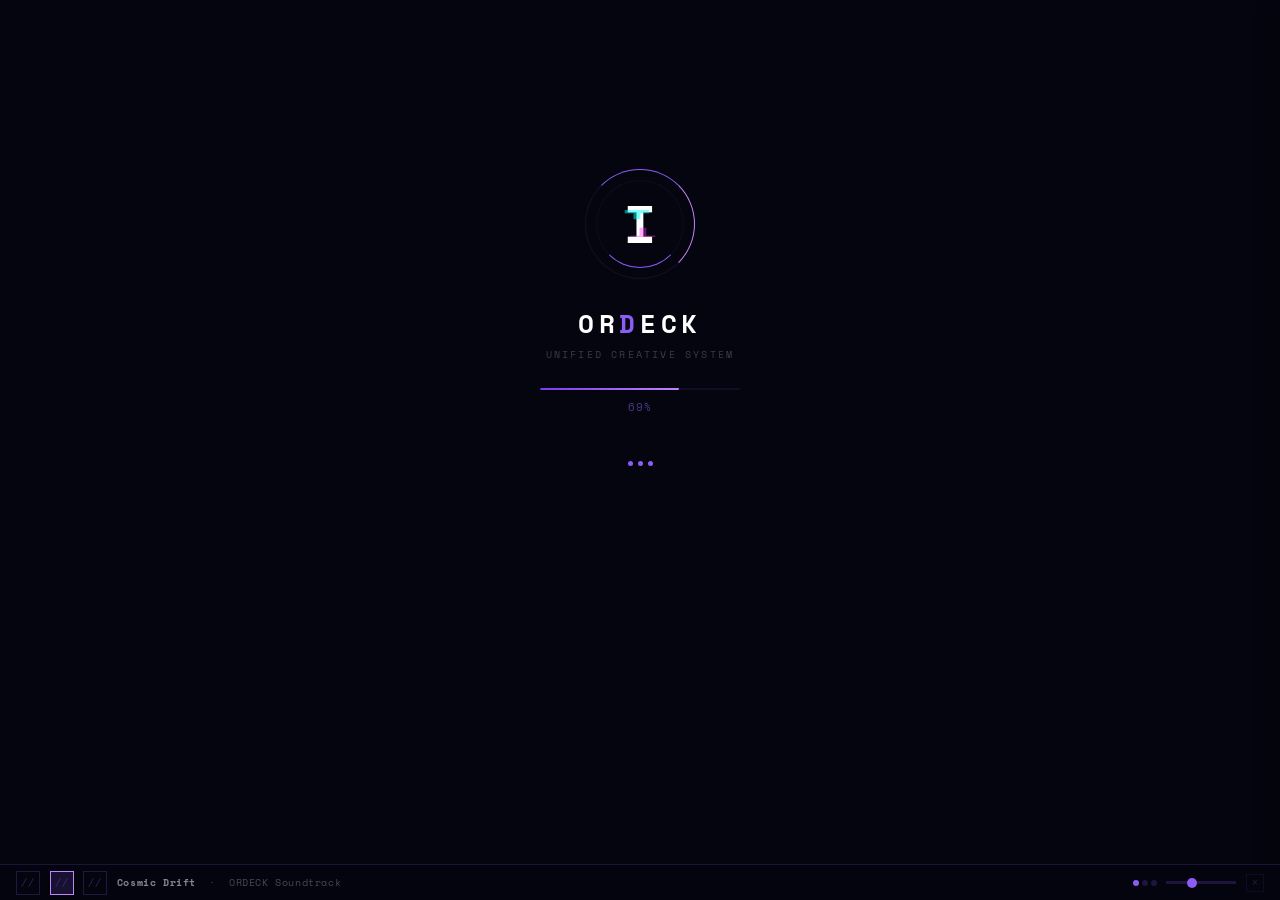
==== commit 07c7325c: "Add files via upload" ====
--- a/index.html
+++ b/index.html
@@ -737,6 +737,7 @@
   </div>
 </div>
 
+</div>
 
   <div class="enlarge-content" id="enlarge-content"></div>
 </div>
@@ -839,88 +840,20 @@
   </div>
   <div class="enlarge-content" id="enlarge-content"></div>
 </div>
-<script src="js/app.js"></script>
+<script src="js/supabase.js"></script>
+  <script src="js/app.js"></script>
 
 <!-- ADMIN PANEL -->
 <div class="screen z1" id="s-admin">
   <div class="admin-topbar">
     <span class="admin-logo"><i class="ti ti-shield-lock" aria-hidden="true"></i> ORDECK ADMIN</span>
     <span class="admin-badge">Root Access</span>
-    <div style="display:flex;align-items:center;gap:.5rem;margin-left:auto">
-      <span id="admin-live-clock" style="font-family:var(--mono);font-size:9px;color:rgba(248,113,113,.35)"></span>
-      <button class="admin-cmd" style="padding:3px 9px" onclick="adminLoadStats()"><i class="ti ti-refresh" aria-hidden="true"></i> Refresh</button>
-      <button class="back-btn" onclick="go('s-home')" style="border-color:rgba(248,113,113,.25);color:rgba(248,113,113,.5)">← Home</button>
-    </div>
+    <button class="back-btn" onclick="go('s-home')" style="margin-left:auto;border-color:rgba(248,113,113,.25);color:rgba(248,113,113,.5)">← Home</button>
   </div>
   <div class="admin-body">
-
-    <!-- ① GLOBAL STATS: always-visible live counter row -->
-    <div class="admin-global-bar" id="admin-global-bar">
-      <div class="agb-tile"><div class="agb-v" id="agb-total">0</div><div class="agb-k"><i class="ti ti-users" aria-hidden="true"></i> Total Accounts</div></div>
-      <div class="agb-tile"><div class="agb-v" id="agb-premium">0</div><div class="agb-k"><i class="ti ti-crown" aria-hidden="true"></i> Prototype+</div></div>
-      <div class="agb-tile"><div class="agb-v" id="agb-standard">0</div><div class="agb-k"><i class="ti ti-user" aria-hidden="true"></i> Standard</div></div>
-      <div class="agb-tile"><div class="agb-v" id="agb-online">0</div><div class="agb-k"><i class="ti ti-wifi" aria-hidden="true"></i> Online (5 min)</div></div>
-      <div class="agb-tile"><div class="agb-v" id="agb-projects">0</div><div class="agb-k"><i class="ti ti-folder" aria-hidden="true"></i> Projects</div></div>
-      <div class="agb-tile"><div class="agb-v" id="agb-friends">0</div><div class="agb-k"><i class="ti ti-heart" aria-hidden="true"></i> Friendships</div></div>
-      <div class="agb-tile"><div class="agb-v" id="agb-storage">0 KB</div><div class="agb-k"><i class="ti ti-database" aria-hidden="true"></i> Storage Used</div></div>
-      <div class="agb-tile"><div class="agb-v" id="agb-codes">0</div><div class="agb-k"><i class="ti ti-ticket" aria-hidden="true"></i> Active Codes</div></div>
-    </div>
-
-    <!-- Existing: Platform Stats card grid -->
     <div class="admin-section-title"><i class="ti ti-chart-bar" aria-hidden="true"></i> Platform Stats</div>
     <div class="admin-grid" id="admin-stats-grid"></div>
 
-    <!-- ② APP HEALTH DASHBOARD -->
-    <div class="admin-section-title"><i class="ti ti-heart-rate-monitor" aria-hidden="true"></i> App Health</div>
-    <div class="admin-grid" id="admin-health-grid">
-      <div class="admin-card">
-        <div class="admin-card-title"><i class="ti ti-activity" aria-hidden="true"></i> System Status</div>
-        <div class="admin-stat"><span class="admin-stat-k">Web Audio API</span><span class="admin-stat-v" id="hs-audio" style="color:#34d399">—</span></div>
-        <div class="admin-stat"><span class="admin-stat-k">MediaRecorder</span><span class="admin-stat-v" id="hs-recorder" style="color:#34d399">—</span></div>
-        <div class="admin-stat"><span class="admin-stat-k">localStorage</span><span class="admin-stat-v" id="hs-storage" style="color:#34d399">—</span></div>
-        <div class="admin-stat"><span class="admin-stat-k">Canvas 2D</span><span class="admin-stat-v" id="hs-canvas" style="color:#34d399">—</span></div>
-        <div class="admin-stat"><span class="admin-stat-k">Online</span><span class="admin-stat-v" id="hs-network" style="color:#34d399">—</span></div>
-        <button class="admin-cmd" onclick="adminRunHealthCheck()"><i class="ti ti-refresh" aria-hidden="true"></i> Run checks</button>
-      </div>
-      <div class="admin-card">
-        <div class="admin-card-title"><i class="ti ti-chart-area" aria-hidden="true"></i> Activity Heatmap (Today)</div>
-        <div id="admin-heatmap" class="admin-heatmap"></div>
-        <div style="font-family:var(--mono);font-size:8px;color:rgba(248,113,113,.3);margin-top:.4rem">Each block = 1 hr · darker = more actions</div>
-      </div>
-      <div class="admin-card">
-        <div class="admin-card-title"><i class="ti ti-brand-javascript" aria-hidden="true"></i> Runtime Info</div>
-        <div class="admin-stat"><span class="admin-stat-k">User Agent</span><span class="admin-stat-v" id="hs-ua" style="font-size:8px;max-width:120px;overflow:hidden;text-overflow:ellipsis;white-space:nowrap">—</span></div>
-        <div class="admin-stat"><span class="admin-stat-k">Screen</span><span class="admin-stat-v" id="hs-screen">—</span></div>
-        <div class="admin-stat"><span class="admin-stat-k">Language</span><span class="admin-stat-v" id="hs-lang">—</span></div>
-        <div class="admin-stat"><span class="admin-stat-k">Time Zone</span><span class="admin-stat-v" id="hs-tz">—</span></div>
-        <div class="admin-stat"><span class="admin-stat-k">Session start</span><span class="admin-stat-v" id="hs-session">—</span></div>
-      </div>
-    </div>
-
-    <!-- ③ SESSION / USER MONITOR -->
-    <div class="admin-section-title"><i class="ti ti-eye" aria-hidden="true"></i> Live Session Monitor</div>
-    <div class="admin-grid">
-      <div class="admin-card" style="grid-column:1 / -1">
-        <div style="display:flex;align-items:center;gap:.5rem;margin-bottom:.5rem">
-          <input class="admin-inp" id="admin-session-filter" placeholder="Filter by email or plan…" oninput="adminRenderSessions(this.value)" style="flex:1">
-          <select class="admin-inp" id="admin-session-sort" onchange="adminRenderSessions()" style="width:140px">
-            <option value="recent">Most recent</option>
-            <option value="name">Name A-Z</option>
-            <option value="plan">Plan</option>
-            <option value="projects">Projects ↓</option>
-          </select>
-          <button class="admin-cmd" onclick="adminRenderSessions()"><i class="ti ti-refresh" aria-hidden="true"></i> Refresh</button>
-        </div>
-        <div class="admin-session-table">
-          <div class="admin-session-hd">
-            <span>User</span><span>Plan</span><span>Studio</span><span>Projects</span><span>Last Seen</span><span>Actions</span>
-          </div>
-          <div id="admin-session-body"></div>
-        </div>
-      </div>
-    </div>
-
-    <!-- Existing: User Management -->
     <div class="admin-section-title"><i class="ti ti-users" aria-hidden="true"></i> User Management</div>
     <div class="admin-grid">
       <div class="admin-card">
@@ -930,7 +863,7 @@
         <div id="admin-user-result" style="font-family:var(--mono);font-size:11px;color:rgba(248,113,113,.6);min-height:20px"></div>
       </div>
       <div class="admin-card">
-        <div class="admin-card-title"><i class="ti ti-crown" aria-hidden="true"></i> Grant / Revoke Premium</div>
+        <div class="admin-card-title"><i class="ti ti-crown" aria-hidden="true"></i> Grant Premium</div>
         <input class="admin-inp" id="admin-grant-email" type="email" placeholder="user@email.com">
         <button class="admin-cmd" onclick="adminGrantPremium()"><i class="ti ti-star" aria-hidden="true"></i> Grant Prototype+</button>
         <button class="admin-cmd" onclick="adminRevokePremium()"><i class="ti ti-star-off" aria-hidden="true"></i> Revoke Premium</button>
@@ -939,53 +872,9 @@
         <div class="admin-card-title"><i class="ti ti-trash" aria-hidden="true"></i> Delete Account</div>
         <input class="admin-inp" id="admin-del-email" type="email" placeholder="user@email.com">
         <button class="admin-cmd" onclick="adminDeleteUser()" style="color:#f87171"><i class="ti ti-user-x" aria-hidden="true"></i> Delete user permanently</button>
-        <button class="admin-cmd" onclick="adminBanUser()" style="color:#f87171"><i class="ti ti-ban" aria-hidden="true"></i> Ban + lock account</button>
-      </div>
-    </div>
-
-    <!-- ④ BULK ACTIONS -->
-    <div class="admin-section-title"><i class="ti ti-list-check" aria-hidden="true"></i> Bulk Actions</div>
-    <div class="admin-grid">
-      <div class="admin-card">
-        <div class="admin-card-title"><i class="ti ti-checks" aria-hidden="true"></i> Batch Operations</div>
-        <button class="admin-cmd" onclick="adminBulkGrantPremium()"><i class="ti ti-crown" aria-hidden="true"></i> Grant Premium to ALL users</button>
-        <button class="admin-cmd" onclick="adminBulkRevokePremium()"><i class="ti ti-star-off" aria-hidden="true"></i> Revoke Premium from ALL users</button>
-        <button class="admin-cmd" onclick="adminBulkExportUsers()"><i class="ti ti-download" aria-hidden="true"></i> Export all users as CSV</button>
-        <button class="admin-cmd" onclick="adminBulkClearInactive()"><i class="ti ti-user-x" aria-hidden="true"></i> Remove inactive users (30+ days)</button>
-        <button class="admin-cmd" onclick="adminBulkResetAvatars()"><i class="ti ti-user-circle" aria-hidden="true"></i> Reset all display names</button>
-      </div>
-      <div class="admin-card">
-        <div class="admin-card-title"><i class="ti ti-file-import" aria-hidden="true"></i> Import / Export</div>
-        <button class="admin-cmd" onclick="adminExportDB()"><i class="ti ti-download" aria-hidden="true"></i> Export full DB (JSON)</button>
-        <label class="admin-cmd" style="cursor:pointer"><i class="ti ti-upload" aria-hidden="true"></i> Import DB (JSON) <input type="file" accept=".json" style="display:none" onchange="adminImportDB(event)"></label>
-        <button class="admin-cmd" onclick="adminBulkExportUsers()"><i class="ti ti-file-spreadsheet" aria-hidden="true"></i> Export users (CSV)</button>
-        <button class="admin-cmd" onclick="adminClearProjects()"><i class="ti ti-files-off" aria-hidden="true"></i> Clear all projects</button>
-      </div>
-      <div class="admin-card">
-        <div class="admin-card-title"><i class="ti ti-message-report" aria-hidden="true"></i> Mass Email (log only)</div>
-        <textarea class="admin-inp" id="admin-mass-msg" rows="3" placeholder="Compose a message for all users…"></textarea>
-        <select class="admin-inp" id="admin-mass-target" style="margin-top:.3rem">
-          <option value="all">All users</option>
-          <option value="premium">Premium only</option>
-          <option value="standard">Standard only</option>
-        </select>
-        <button class="admin-cmd" onclick="adminMassMessage()"><i class="ti ti-send" aria-hidden="true"></i> Send mass message</button>
-      </div>
-    </div>
-
-    <!-- ⑤ FEATURE FLAGS -->
-    <div class="admin-section-title"><i class="ti ti-toggle-right" aria-hidden="true"></i> Feature Flags</div>
-    <div class="admin-grid">
-      <div class="admin-card" style="grid-column:1 / -1">
-        <div class="admin-flags" id="admin-flags-list"></div>
-        <div style="display:flex;gap:.5rem;margin-top:.55rem;flex-wrap:wrap">
-          <input class="admin-inp" id="admin-new-flag" placeholder="New flag name…" style="flex:1">
-          <button class="admin-cmd" style="padding:4px 10px" onclick="adminAddFlag()"><i class="ti ti-plus" aria-hidden="true"></i> Add flag</button>
-        </div>
-      </div>
-    </div>
-
-    <!-- Existing: Platform Controls -->
+      </div>
+    </div>
+
     <div class="admin-section-title"><i class="ti ti-settings" aria-hidden="true"></i> Platform Controls</div>
     <div class="admin-grid">
       <div class="admin-card">
@@ -1003,31 +892,114 @@
       <div class="admin-card">
         <div class="admin-card-title"><i class="ti ti-key" aria-hidden="true"></i> Coupon Codes</div>
         <input class="admin-inp" id="admin-new-code" type="text" placeholder="New coupon code">
-        <select class="admin-inp" id="admin-code-reward" style="margin-top:.3rem">
-          <option value="prototype-plus">Prototype+</option>
-          <option value="admin">Admin Access</option>
-        </select>
         <button class="admin-cmd" onclick="adminAddCode()"><i class="ti ti-plus" aria-hidden="true"></i> Add coupon code</button>
         <div id="admin-codes-list" style="font-family:var(--mono);font-size:10px;color:rgba(248,113,113,.5);margin-top:.35rem;line-height:1.8"></div>
       </div>
     </div>
 
-    <!-- Existing: Console + ⑥ QUICK COMMANDS -->
+
+    <div class="admin-section-title"><i class="ti ti-chart-line" aria-hidden="true"></i> Growth Analytics</div>
+    <div class="admin-grid">
+      <div class="admin-card">
+        <div class="admin-card-title"><i class="ti ti-trending-up" aria-hidden="true"></i> Account Growth</div>
+        <div id="admin-growth-stats"></div>
+        <canvas id="admin-growth-chart" height="80" style="margin-top:.5rem;width:100%"></canvas>
+      </div>
+      <div class="admin-card">
+        <div class="admin-card-title"><i class="ti ti-activity" aria-hidden="true"></i> Platform Activity</div>
+        <div id="admin-activity-stats"></div>
+      </div>
+    </div>
+
+    <div class="admin-section-title"><i class="ti ti-world" aria-hidden="true"></i> Published Projects</div>
+    <div class="admin-grid">
+      <div class="admin-card">
+        <div class="admin-card-title"><i class="ti ti-music" aria-hidden="true"></i> By Studio</div>
+        <div id="admin-proj-stats"></div>
+      </div>
+      <div class="admin-card">
+        <div class="admin-card-title"><i class="ti ti-star" aria-hidden="true"></i> Top Projects</div>
+        <div id="admin-top-projs"></div>
+      </div>
+      <div class="admin-card">
+        <div class="admin-card-title"><i class="ti ti-flag" aria-hidden="true"></i> Moderate Projects</div>
+        <div id="admin-proj-moderate-list" style="max-height:120px;overflow-y:auto;margin-bottom:.35rem"></div>
+        <input class="admin-inp" id="admin-remove-proj-id" placeholder="Project ID to remove">
+        <button class="admin-cmd" onclick="adminRemoveProject()" style="color:#f87171"><i class="ti ti-trash" aria-hidden="true"></i> Remove project by ID</button>
+      </div>
+    </div>
+
+    <div class="admin-section-title"><i class="ti ti-users-group" aria-hidden="true"></i> Friend & Message Network</div>
+    <div class="admin-grid">
+      <div class="admin-card">
+        <div class="admin-card-title"><i class="ti ti-network" aria-hidden="true"></i> Social Stats</div>
+        <div id="admin-social-stats"></div>
+      </div>
+      <div class="admin-card">
+        <div class="admin-card-title"><i class="ti ti-message-report" aria-hidden="true"></i> Message Volume</div>
+        <div id="admin-msg-stats"></div>
+        <button class="admin-cmd" onclick="adminClearAllMessages()" style="color:#f87171;margin-top:.35rem"><i class="ti ti-messages-off" aria-hidden="true"></i> Clear ALL messages</button>
+      </div>
+    </div>
+
+    <div class="admin-section-title"><i class="ti ti-lock" aria-hidden="true"></i> Security & Sessions</div>
+    <div class="admin-grid">
+      <div class="admin-card">
+        <div class="admin-card-title"><i class="ti ti-eye" aria-hidden="true"></i> Active Sessions</div>
+        <div id="admin-sessions-list"></div>
+        <button class="admin-cmd" onclick="adminKillAllSessions()" style="color:#f87171;margin-top:.35rem"><i class="ti ti-logout" aria-hidden="true"></i> Force logout ALL users</button>
+      </div>
+      <div class="admin-card">
+        <div class="admin-card-title"><i class="ti ti-ban" aria-hidden="true"></i> Ban / Unban</div>
+        <input class="admin-inp" id="admin-ban-email" type="email" placeholder="user@email.com">
+        <button class="admin-cmd" onclick="adminBanUser()"><i class="ti ti-ban" aria-hidden="true"></i> Ban user</button>
+        <button class="admin-cmd" onclick="adminUnbanUser()"><i class="ti ti-circle-check" aria-hidden="true"></i> Unban user</button>
+        <div style="font-family:var(--mono);font-size:9px;color:rgba(248,113,113,.4);margin-top:.35rem">Banned users cannot log in.</div>
+        <div id="admin-banned-list" style="margin-top:.4rem;font-family:var(--mono);font-size:10px;color:rgba(248,113,113,.5);max-height:80px;overflow-y:auto"></div>
+      </div>
+      <div class="admin-card">
+        <div class="admin-card-title"><i class="ti ti-shield-check" aria-hidden="true"></i> Audit Log</div>
+        <div class="admin-log" id="admin-audit-log" style="height:130px"></div>
+        <button class="admin-cmd" onclick="adminClearAudit()" style="margin-top:.35rem"><i class="ti ti-eraser" aria-hidden="true"></i> Clear audit log</button>
+      </div>
+    </div>
+
+    <div class="admin-section-title"><i class="ti ti-palette" aria-hidden="true"></i> Platform Customisation</div>
+    <div class="admin-grid">
+      <div class="admin-card">
+        <div class="admin-card-title"><i class="ti ti-speakerphone" aria-hidden="true"></i> MOTD Banner</div>
+        <textarea class="admin-inp" id="admin-motd-text" rows="2" placeholder="Message of the day shown on home screen..."></textarea>
+        <div style="display:flex;gap:.35rem;align-items:center;margin-bottom:.35rem">
+          <select class="admin-inp" id="admin-motd-type" style="flex:1;cursor:pointer">
+            <option value="info">ℹ Info</option>
+            <option value="success">✅ Success</option>
+            <option value="warning">⚠️ Warning</option>
+            <option value="error">🚨 Alert</option>
+          </select>
+        </div>
+        <button class="admin-cmd" onclick="adminSetMOTD()"><i class="ti ti-check" aria-hidden="true"></i> Set banner</button>
+        <button class="admin-cmd" onclick="adminClearMOTD()"><i class="ti ti-x" aria-hidden="true"></i> Clear banner</button>
+      </div>
+      <div class="admin-card">
+        <div class="admin-card-title"><i class="ti ti-tools" aria-hidden="true"></i> Maintenance Mode</div>
+        <div id="admin-maint-status" style="font-family:var(--mono);font-size:11px;color:rgba(52,211,153,.6);margin-bottom:.5rem">● System online</div>
+        <textarea class="admin-inp" id="admin-maint-msg" rows="2" placeholder="Maintenance message to show users..."></textarea>
+        <button class="admin-cmd" onclick="adminToggleMaintenance()"><i class="ti ti-tool" aria-hidden="true"></i> Toggle maintenance mode</button>
+        <div class="admin-card-title" style="margin-top:.75rem"><i class="ti ti-discount" aria-hidden="true"></i> Bulk Grant Premium</div>
+        <button class="admin-cmd" onclick="adminGrantAllPremium()"><i class="ti ti-crown" aria-hidden="true"></i> Grant Prototype+ to ALL users</button>
+        <button class="admin-cmd" onclick="adminRevokeAllPremium()" style="color:#f87171"><i class="ti ti-crown-off" aria-hidden="true"></i> Revoke all premium</button>
+      </div>
+      <div class="admin-card">
+        <div class="admin-card-title"><i class="ti ti-download" aria-hidden="true"></i> Data Export</div>
+        <button class="admin-cmd" onclick="adminExportDB()"><i class="ti ti-database" aria-hidden="true"></i> Export full DB (JSON)</button>
+        <button class="admin-cmd" onclick="adminExportUsers()"><i class="ti ti-users" aria-hidden="true"></i> Export users CSV</button>
+        <button class="admin-cmd" onclick="adminExportProjects()"><i class="ti ti-folder" aria-hidden="true"></i> Export projects JSON</button>
+        <button class="admin-cmd" onclick="adminImportDB()"><i class="ti ti-upload" aria-hidden="true"></i> Import DB backup</button>
+      </div>
+    </div>
     <div class="admin-section-title"><i class="ti ti-terminal" aria-hidden="true"></i> Console</div>
-    <div style="max-width:700px">
-      <div class="admin-quick-cmds">
-        <button class="admin-qcmd" onclick="adminConsoleRun('users')">users</button>
-        <button class="admin-qcmd" onclick="adminConsoleRun('premium-me')">premium-me</button>
-        <button class="admin-qcmd" onclick="adminConsoleRun('export')">export</button>
-        <button class="admin-qcmd" onclick="adminConsoleRun('health')">health</button>
-        <button class="admin-qcmd" onclick="adminConsoleRun('stats')">stats</button>
-        <button class="admin-qcmd" onclick="adminConsoleRun('flags')">flags</button>
-        <button class="admin-qcmd" onclick="adminConsoleRun('sessions')">sessions</button>
-        <button class="admin-qcmd" onclick="adminConsoleRun('clear')">clear</button>
-        <button class="admin-qcmd" onclick="adminConsoleRun('help')">help</button>
-        <button class="admin-qcmd" onclick="adminConsoleRun('nuke')">nuke</button>
-      </div>
-      <input class="admin-inp" id="admin-console-inp" placeholder="Type a command and press Enter…" onkeydown="adminConsoleKey(event)" style="width:100%;margin-bottom:.3rem">
+    <div style="max-width:600px">
+      <input class="admin-inp" id="admin-console-inp" placeholder="Type a command..." onkeydown="adminConsoleKey(event)">
       <div class="admin-log" id="admin-log"></div>
     </div>
   </div>
--- a/css/style.css
+++ b/css/style.css
@@ -1059,54 +1059,3 @@
 .pv-info-val{font-family:var(--mono);font-size:11px;color:#c084fc}
 .pv-like-btn{width:100%;padding:9px;font-family:var(--mono);font-size:11px;border:.5px solid rgba(248,113,113,.28);background:transparent;color:rgba(248,113,113,.55);cursor:pointer;display:flex;align-items:center;justify-content:center;gap:.4rem;transition:all .18s;margin-top:.35rem}
 .pv-like-btn:hover,.pv-like-btn.liked{background:rgba(248,113,113,.1);color:#f87171;border-color:#f87171}
-
-/* ── ADMIN PANEL — NEW FEATURES ── */
-.admin-global-bar{display:grid;grid-template-columns:repeat(8,1fr);gap:.35rem;padding:.7rem 1rem;background:rgba(248,113,113,.03);border-bottom:.5px solid rgba(248,113,113,.1);flex-shrink:0}
-.agb-tile{text-align:center;padding:.4rem .2rem;border:.5px solid rgba(248,113,113,.08);background:rgba(248,113,113,.02)}
-.agb-v{font-family:var(--mono);font-size:17px;font-weight:700;color:#f87171;line-height:1}
-.agb-k{font-family:var(--mono);font-size:7.5px;color:rgba(248,113,113,.35);letter-spacing:.08em;text-transform:uppercase;margin-top:3px;display:flex;align-items:center;justify-content:center;gap:3px}
-.agb-k i{font-size:9px}
-
-/* Health heatmap */
-.admin-heatmap{display:grid;grid-template-columns:repeat(24,1fr);gap:2px;padding:.3rem 0}
-.adm-heat-cell{height:16px;border-radius:1px;background:rgba(248,113,113,.06);transition:background .2s;cursor:default}
-.adm-heat-cell:hover{outline:1px solid rgba(248,113,113,.4)}
-
-/* Session monitor table */
-.admin-session-table{border:.5px solid rgba(248,113,113,.12);overflow:hidden}
-.admin-session-hd{display:grid;grid-template-columns:2fr 1fr 1.2fr .8fr 1fr 1fr;padding:.35rem .55rem;background:rgba(248,113,113,.05);font-family:var(--mono);font-size:8px;color:rgba(248,113,113,.4);letter-spacing:.1em;text-transform:uppercase;border-bottom:.5px solid rgba(248,113,113,.1)}
-.admin-session-row{display:grid;grid-template-columns:2fr 1fr 1.2fr .8fr 1fr 1fr;padding:.38rem .55rem;border-bottom:.5px solid rgba(248,113,113,.06);align-items:center;transition:background .12s}
-.admin-session-row:hover{background:rgba(248,113,113,.04)}
-.adm-sess-name{font-family:var(--mono);font-size:10px;color:#f87171;overflow:hidden;text-overflow:ellipsis;white-space:nowrap}
-.adm-sess-email{font-size:8px;color:rgba(248,113,113,.4);overflow:hidden;text-overflow:ellipsis;white-space:nowrap}
-.adm-sess-plan{font-family:var(--mono);font-size:9px}
-.adm-sess-plan.prem{color:#22d3ee}
-.adm-sess-plan.std{color:rgba(248,113,113,.4)}
-.adm-sess-online{display:flex;align-items:center;gap:4px;font-family:var(--mono);font-size:9px;color:rgba(248,113,113,.5)}
-.adm-sess-online .dot{width:7px;height:7px;border-radius:50%;background:rgba(200,200,220,.25);flex-shrink:0}
-.adm-sess-online .dot.on{background:#34d399}
-.adm-sess-actions{display:flex;gap:.25rem}
-.adm-sa{font-size:9px;padding:2px 6px;border:.5px solid rgba(248,113,113,.2);background:transparent;color:rgba(248,113,113,.5);cursor:pointer;letter-spacing:.04em;transition:all .13s;font-family:var(--mono)}
-.adm-sa:hover{background:rgba(248,113,113,.1);border-color:#f87171;color:#f87171}
-.adm-sa.prem{border-color:rgba(34,211,238,.2);color:rgba(34,211,238,.5)}
-.adm-sa.prem:hover{background:rgba(34,211,238,.1);border-color:#22d3ee;color:#22d3ee}
-
-/* Feature flags */
-.admin-flags{display:flex;flex-direction:column;gap:.3rem}
-.admin-flag-row{display:flex;align-items:center;gap:.7rem;padding:.45rem .55rem;border:.5px solid rgba(248,113,113,.08);background:rgba(248,113,113,.02)}
-.admin-flag-name{font-family:var(--mono);font-size:10px;color:rgba(248,113,113,.7);min-width:180px;font-weight:500}
-.admin-flag-toggle{margin-left:auto;display:flex;align-items:center;gap:.4rem}
-.adm-toggle{width:32px;height:17px;border-radius:10px;background:rgba(248,113,113,.15);border:.5px solid rgba(248,113,113,.25);position:relative;cursor:pointer;transition:background .18s}
-.adm-toggle.on{background:rgba(52,211,153,.25);border-color:rgba(52,211,153,.4)}
-.adm-toggle::after{content:'';position:absolute;width:11px;height:11px;border-radius:50%;background:rgba(248,113,113,.5);top:2px;left:2px;transition:all .18s}
-.adm-toggle.on::after{left:17px;background:#34d399}
-.admin-flag-del{font-size:9px;padding:1px 5px;border:.5px solid rgba(248,113,113,.15);background:transparent;color:rgba(248,113,113,.3);cursor:pointer}
-.admin-flag-del:hover{color:#f87171;border-color:#f87171}
-
-/* Quick command chips */
-.admin-quick-cmds{display:flex;flex-wrap:wrap;gap:.3rem;margin-bottom:.4rem}
-.admin-qcmd{font-family:var(--mono);font-size:9px;padding:3px 8px;border:.5px solid rgba(248,113,113,.18);background:rgba(248,113,113,.04);color:rgba(248,113,113,.55);cursor:pointer;letter-spacing:.06em;transition:all .14s}
-.admin-qcmd:hover{background:rgba(248,113,113,.12);border-color:rgba(248,113,113,.4);color:#f87171}
-
-/* Ban badge */
-.adm-ban-badge{font-family:var(--mono);font-size:7px;padding:1px 4px;background:rgba(248,113,113,.15);border:.5px solid rgba(248,113,113,.3);color:#f87171;margin-left:4px;vertical-align:middle}
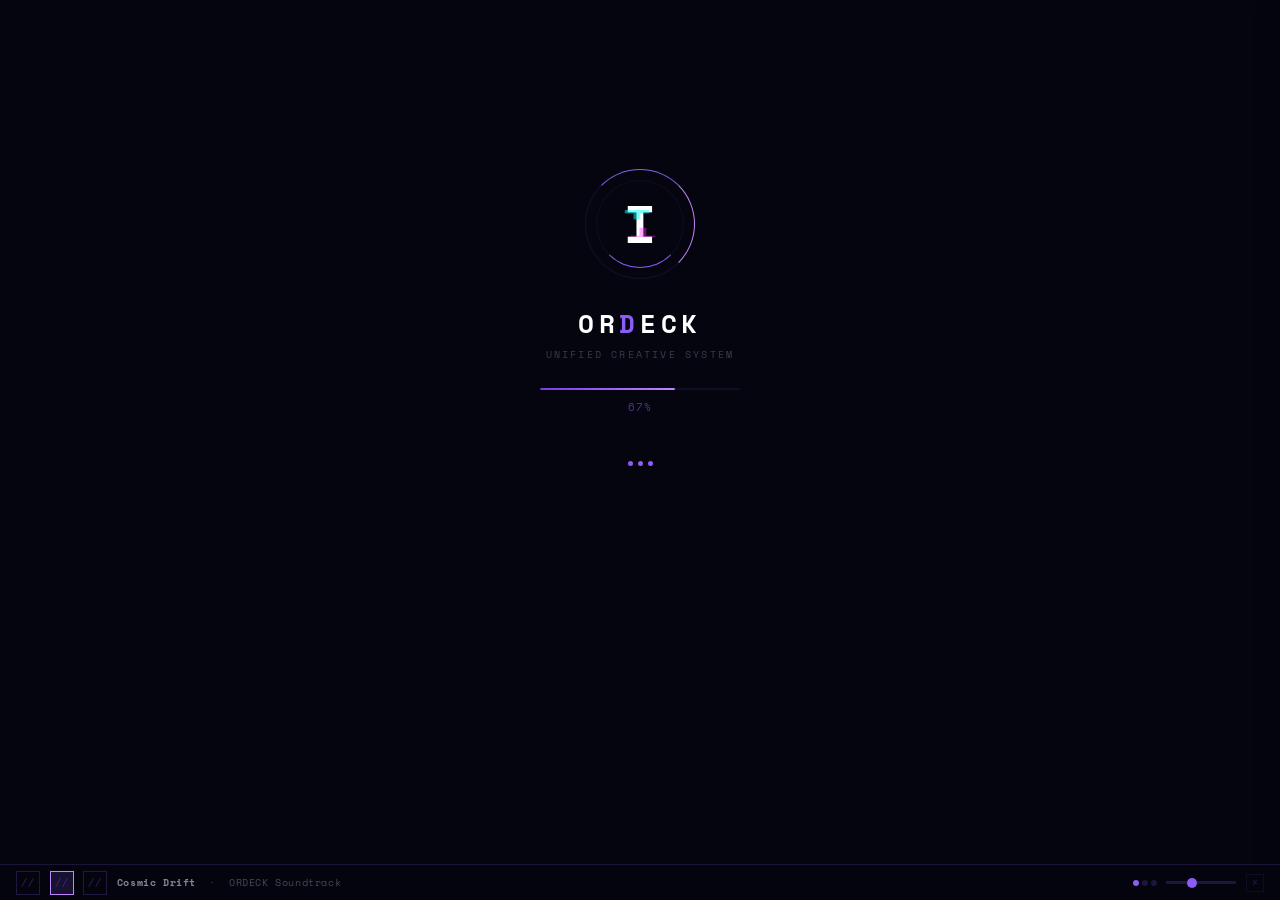
==== commit 833d63e2: "Add files via upload" ====
--- a/index.html
+++ b/index.html
@@ -86,6 +86,7 @@
     <div class="nav-logo" onclick="go('s-home')"><span class="logo-I-wrap">I</span>OR<b>D</b>ECK</div>
     <div class="nav-right">
       <button class="nbtn" onclick="go('s-explore')" style="border-color:rgba(34,211,238,.22);color:rgba(34,211,238,.55)"><i class="ti ti-compass" aria-hidden="true"></i> Explore</button>
+      <button class="nbtn" onclick="go('s-groups')" style="border-color:rgba(251,191,36,.22);color:rgba(251,191,36,.65)" id="groups-nav-btn"><i class="ti ti-users-group" aria-hidden="true"></i> Groups</button>
       <button class="nbtn" id="home-upgrade-btn" style="border-color:rgba(139,92,246,.28);color:rgba(139,92,246,.65)" onclick="go('s-payment')">Upgrade ↗</button>
       <button class="friends-nav-btn" onclick="friendsOpen()" title="Friends" id="friends-nav-btn"><i class="ti ti-users" aria-hidden="true"></i><span class="friends-notif-dot" id="friends-notif-dot"></span></button>
       <div class="nav-av" onclick="go('s-settings')" id="home-nav-av">ZK</div>
@@ -737,7 +738,6 @@
   </div>
 </div>
 
-</div>
 
   <div class="enlarge-content" id="enlarge-content"></div>
 </div>
@@ -1005,6 +1005,141 @@
   </div>
 </div>
 
+
+<!-- GROUPS SCREEN -->
+<div class="screen z1" id="s-groups" style="background:var(--bg);flex-direction:column">
+  <div class="app-nav">
+    <div class="nav-logo" onclick="go('s-home')"><span class="logo-I-wrap">I</span>OR<b>D</b>ECK</div>
+    <div class="nav-right">
+      <button class="nbtn" onclick="grpOpenCreate()" style="border-color:rgba(251,191,36,.3);color:rgba(251,191,36,.7)"><i class="ti ti-plus" aria-hidden="true"></i> New Group</button>
+      <button class="back-btn" onclick="go('s-home')">← Home</button>
+    </div>
+  </div>
+  <div class="grp-layout">
+    <!-- LEFT: my groups list -->
+    <div class="grp-sidebar">
+      <div class="grp-sidebar-hd">
+        <span><i class="ti ti-users-group" aria-hidden="true"></i> My Groups</span>
+        <button class="grp-join-btn" onclick="grpOpenJoin()"><i class="ti ti-hash" aria-hidden="true"></i> Join</button>
+      </div>
+      <div class="grp-list" id="grp-list"></div>
+      <div class="grp-sidebar-hd" style="margin-top:.7rem">
+        <span><i class="ti ti-world" aria-hidden="true"></i> Public Groups</span>
+      </div>
+      <div class="grp-list" id="grp-public-list"></div>
+    </div>
+    <!-- RIGHT: active group view -->
+    <div class="grp-main" id="grp-main">
+      <div class="grp-empty-state" id="grp-empty">
+        <i class="ti ti-users-group" style="font-size:38px;color:rgba(251,191,36,.25)" aria-hidden="true"></i>
+        <div style="font-family:var(--mono);font-size:13px;color:rgba(251,191,36,.4);margin-top:.7rem">Select or create a group</div>
+        <div style="font-size:11px;color:rgba(200,200,220,.25);margin-top:.35rem">Collaborate on projects, share ideas, and chat with your team</div>
+        <button class="grp-cta" onclick="grpOpenCreate()"><i class="ti ti-plus" aria-hidden="true"></i> Create your first group</button>
+        <button class="grp-cta-sec" onclick="grpOpenJoin()"><i class="ti ti-hash" aria-hidden="true"></i> Join with invite code</button>
+      </div>
+      <div id="grp-view" style="display:none;flex:1;display:none;flex-direction:column;height:100%">
+        <!-- Group header -->
+        <div class="grp-view-hd">
+          <div class="grp-avatar-lg" id="grp-view-avatar">🎵</div>
+          <div class="grp-view-info">
+            <div class="grp-view-name" id="grp-view-name">Group Name</div>
+            <div class="grp-view-desc" id="grp-view-desc">Description</div>
+            <div class="grp-view-meta" id="grp-view-meta"></div>
+          </div>
+          <div class="grp-view-actions" id="grp-view-actions"></div>
+        </div>
+        <!-- Tabs -->
+        <div class="grp-tabs">
+          <div class="grp-tab sel" onclick="grpTab(this,'grp-tab-chat')"><i class="ti ti-message-2" aria-hidden="true"></i> Chat</div>
+          <div class="grp-tab" onclick="grpTab(this,'grp-tab-projects')"><i class="ti ti-folder" aria-hidden="true"></i> Projects</div>
+          <div class="grp-tab" onclick="grpTab(this,'grp-tab-members')"><i class="ti ti-users" aria-hidden="true"></i> Members</div>
+          <div class="grp-tab" onclick="grpTab(this,'grp-tab-settings')"><i class="ti ti-settings" aria-hidden="true"></i> Settings</div>
+        </div>
+        <!-- CHAT TAB -->
+        <div class="grp-tab-body sel" id="grp-tab-chat">
+          <div class="grp-chat-msgs" id="grp-chat-msgs"></div>
+          <div class="grp-chat-input-row">
+            <input class="grp-chat-inp" id="grp-chat-inp" placeholder="Message the group…" onkeydown="if(event.key==='Enter'&&!event.shiftKey){event.preventDefault();grpSendMessage()}">
+            <button class="grp-chat-send" onclick="grpSendMessage()"><i class="ti ti-send" aria-hidden="true"></i></button>
+          </div>
+        </div>
+        <!-- PROJECTS TAB -->
+        <div class="grp-tab-body" id="grp-tab-projects">
+          <div class="grp-projects-bar">
+            <span style="font-family:var(--mono);font-size:9px;color:rgba(251,191,36,.4);letter-spacing:.1em">GROUP PROJECTS</span>
+            <button class="grp-sm-btn" onclick="grpShareCurrentProject()"><i class="ti ti-upload" aria-hidden="true"></i> Share current project</button>
+          </div>
+          <div class="grp-projects-grid" id="grp-projects-grid"></div>
+        </div>
+        <!-- MEMBERS TAB -->
+        <div class="grp-tab-body" id="grp-tab-members">
+          <div class="grp-projects-bar">
+            <span style="font-family:var(--mono);font-size:9px;color:rgba(251,191,36,.4);letter-spacing:.1em">MEMBERS</span>
+            <div style="display:flex;gap:.4rem">
+              <input class="grp-invite-inp" id="grp-invite-email" placeholder="Email to invite…" onkeydown="if(event.key==='Enter')grpInvite()">
+              <button class="grp-sm-btn" onclick="grpInvite()"><i class="ti ti-user-plus" aria-hidden="true"></i> Invite</button>
+            </div>
+          </div>
+          <div class="grp-invite-code-row" id="grp-invite-code-row"></div>
+          <div class="grp-members-list" id="grp-members-list"></div>
+        </div>
+        <!-- SETTINGS TAB -->
+        <div class="grp-tab-body" id="grp-tab-settings">
+          <div class="grp-settings-form" id="grp-settings-form">
+            <div class="grp-settings-row"><label class="grp-settings-lbl">Group Name</label><input class="grp-settings-inp" id="grps-name" placeholder="My Group"></div>
+            <div class="grp-settings-row"><label class="grp-settings-lbl">Description</label><input class="grp-settings-inp" id="grps-desc" placeholder="What is this group about?"></div>
+            <div class="grp-settings-row"><label class="grp-settings-lbl">Avatar (emoji)</label><input class="grp-settings-inp" id="grps-avatar" placeholder="🎵" style="width:60px"></div>
+            <div class="grp-settings-row"><label class="grp-settings-lbl">Visibility</label>
+              <select class="grp-settings-inp" id="grps-vis">
+                <option value="private">🔒 Private (invite only)</option>
+                <option value="public">🌐 Public (anyone can see)</option>
+              </select>
+            </div>
+            <div style="display:flex;gap:.5rem;margin-top:.7rem">
+              <button class="grp-sm-btn" style="background:rgba(251,191,36,.1);border-color:rgba(251,191,36,.3);color:#fbbf24" onclick="grpSaveSettings()"><i class="ti ti-check" aria-hidden="true"></i> Save changes</button>
+              <button class="grp-sm-btn" style="border-color:rgba(248,113,113,.2);color:rgba(248,113,113,.5)" onclick="grpLeave()"><i class="ti ti-door-exit" aria-hidden="true"></i> Leave group</button>
+              <button class="grp-sm-btn danger" id="grp-delete-btn" style="display:none" onclick="grpDelete()"><i class="ti ti-trash" aria-hidden="true"></i> Delete group</button>
+            </div>
+          </div>
+        </div>
+      </div>
+    </div>
+  </div>
+</div>
+
+<!-- CREATE GROUP MODAL -->
+<div class="modal-overlay" id="grp-create-modal" style="display:none">
+  <div class="modal-box" style="max-width:420px">
+    <div class="modal-hd"><span class="modal-title"><i class="ti ti-users-group" aria-hidden="true"></i> Create Group</span><button class="modal-x" onclick="grpCloseCreate()">✕</button></div>
+    <div class="modal-body">
+      <div class="grp-settings-row"><label class="grp-settings-lbl">Name <span style="color:#f87171">*</span></label><input class="grp-settings-inp" id="grpc-name" placeholder="e.g. Beat Makers" style="width:100%"></div>
+      <div class="grp-settings-row"><label class="grp-settings-lbl">Description</label><input class="grp-settings-inp" id="grpc-desc" placeholder="What is this group about?" style="width:100%"></div>
+      <div class="grp-settings-row" style="display:flex;gap:.5rem">
+        <div style="flex:0 0 auto"><label class="grp-settings-lbl">Avatar</label><input class="grp-settings-inp" id="grpc-avatar" placeholder="🎵" style="width:52px;text-align:center;font-size:18px"></div>
+        <div style="flex:1"><label class="grp-settings-lbl">Visibility</label>
+          <select class="grp-settings-inp" id="grpc-vis" style="width:100%">
+            <option value="private">🔒 Private</option>
+            <option value="public">🌐 Public</option>
+          </select>
+        </div>
+      </div>
+      <button class="set-btn p" onclick="grpCreate()" style="margin-top:.6rem;width:100%;padding:.6rem"><i class="ti ti-plus" aria-hidden="true"></i> Create group</button>
+    </div>
+  </div>
+</div>
+
+<!-- JOIN GROUP MODAL -->
+<div class="modal-overlay" id="grp-join-modal" style="display:none">
+  <div class="modal-box" style="max-width:360px">
+    <div class="modal-hd"><span class="modal-title"><i class="ti ti-hash" aria-hidden="true"></i> Join a Group</span><button class="modal-x" onclick="grpCloseJoin()">✕</button></div>
+    <div class="modal-body">
+      <p style="font-size:12px;color:rgba(200,200,220,.4);margin-bottom:.7rem">Enter the 8-character invite code from your group admin.</p>
+      <input class="grp-settings-inp" id="grpj-code" placeholder="e.g. A1B2C3D4" style="width:100%;text-transform:uppercase;font-family:var(--mono);font-size:14px;letter-spacing:.15em;text-align:center" maxlength="8" oninput="this.value=this.value.toUpperCase()">
+      <div id="grpj-err" style="color:#f87171;font-size:10px;margin-top:.3rem;min-height:14px"></div>
+      <button class="set-btn p" onclick="grpJoin()" style="margin-top:.6rem;width:100%;padding:.6rem"><i class="ti ti-login" aria-hidden="true"></i> Join group</button>
+    </div>
+  </div>
+</div>
 
 <!-- FRIENDS PANEL -->
 <div class="friends-panel" id="friends-panel">
--- a/css/style.css
+++ b/css/style.css
@@ -1059,3 +1059,113 @@
 .pv-info-val{font-family:var(--mono);font-size:11px;color:#c084fc}
 .pv-like-btn{width:100%;padding:9px;font-family:var(--mono);font-size:11px;border:.5px solid rgba(248,113,113,.28);background:transparent;color:rgba(248,113,113,.55);cursor:pointer;display:flex;align-items:center;justify-content:center;gap:.4rem;transition:all .18s;margin-top:.35rem}
 .pv-like-btn:hover,.pv-like-btn.liked{background:rgba(248,113,113,.1);color:#f87171;border-color:#f87171}
+
+/* ── GROUPS SCREEN ── */
+.grp-layout{display:grid;grid-template-columns:220px 1fr;flex:1;min-height:0;overflow:hidden}
+.grp-sidebar{border-right:.5px solid rgba(251,191,36,.1);background:rgba(251,191,36,.02);display:flex;flex-direction:column;overflow-y:auto}
+.grp-sidebar-hd{display:flex;align-items:center;justify-content:space-between;padding:.5rem .7rem;font-family:var(--mono);font-size:8px;color:rgba(251,191,36,.35);letter-spacing:.12em;text-transform:uppercase;border-bottom:.5px solid rgba(251,191,36,.07)}
+.grp-join-btn{font-family:var(--mono);font-size:8px;padding:3px 8px;border:.5px solid rgba(251,191,36,.22);background:transparent;color:rgba(251,191,36,.5);cursor:pointer;letter-spacing:.06em;transition:all .14s}
+.grp-join-btn:hover{background:rgba(251,191,36,.09);border-color:#fbbf24;color:#fbbf24}
+.grp-list{display:flex;flex-direction:column;padding:.3rem 0}
+.grp-list-item{display:flex;align-items:center;gap:.55rem;padding:.42rem .7rem;cursor:pointer;transition:background .13s;border-left:2px solid transparent;position:relative}
+.grp-list-item:hover{background:rgba(251,191,36,.05)}
+.grp-list-item.sel{background:rgba(251,191,36,.07);border-left-color:#fbbf24}
+.grp-list-avatar{width:28px;height:28px;border-radius:6px;background:rgba(251,191,36,.1);display:flex;align-items:center;justify-content:center;font-size:14px;flex-shrink:0;border:.5px solid rgba(251,191,36,.2)}
+.grp-list-info{flex:1;min-width:0}
+.grp-list-name{font-family:var(--mono);font-size:10px;color:#fde68a;overflow:hidden;text-overflow:ellipsis;white-space:nowrap}
+.grp-list-sub{font-size:9px;color:rgba(251,191,36,.3);margin-top:1px}
+.grp-list-badge{width:16px;height:16px;border-radius:50%;background:#f87171;color:#fff;font-family:var(--mono);font-size:7px;display:flex;align-items:center;justify-content:center;flex-shrink:0}
+
+/* Main area */
+.grp-main{flex:1;display:flex;flex-direction:column;overflow:hidden}
+.grp-empty-state{flex:1;display:flex;flex-direction:column;align-items:center;justify-content:center;gap:.5rem;padding:2rem}
+.grp-cta{font-family:var(--mono);font-size:10px;padding:.55rem 1.2rem;background:rgba(251,191,36,.1);border:.5px solid rgba(251,191,36,.3);color:#fbbf24;cursor:pointer;letter-spacing:.07em;margin-top:.3rem;transition:all .18s;display:flex;align-items:center;gap:5px}
+.grp-cta:hover{background:rgba(251,191,36,.2);border-color:#fbbf24}
+.grp-cta-sec{font-family:var(--mono);font-size:9px;padding:.4rem 1rem;background:transparent;border:.5px solid rgba(251,191,36,.14);color:rgba(251,191,36,.45);cursor:pointer;letter-spacing:.07em;transition:all .18s;display:flex;align-items:center;gap:5px}
+.grp-cta-sec:hover{background:rgba(251,191,36,.05);border-color:rgba(251,191,36,.3);color:#fbbf24}
+
+/* Group view */
+.grp-view-hd{display:flex;align-items:center;gap:.8rem;padding:.8rem 1rem;border-bottom:.5px solid rgba(251,191,36,.1);background:rgba(251,191,36,.02);flex-shrink:0}
+.grp-avatar-lg{width:44px;height:44px;border-radius:10px;background:rgba(251,191,36,.1);border:.5px solid rgba(251,191,36,.25);display:flex;align-items:center;justify-content:center;font-size:22px;flex-shrink:0}
+.grp-view-info{flex:1;min-width:0}
+.grp-view-name{font-family:var(--mono);font-size:14px;font-weight:700;color:#fde68a}
+.grp-view-desc{font-size:11px;color:rgba(251,191,36,.4);margin-top:2px;overflow:hidden;text-overflow:ellipsis;white-space:nowrap}
+.grp-view-meta{font-family:var(--mono);font-size:9px;color:rgba(251,191,36,.28);margin-top:3px;display:flex;gap:.6rem;flex-wrap:wrap}
+.grp-view-actions{display:flex;gap:.4rem;flex-shrink:0}
+.grp-sm-btn{font-family:var(--mono);font-size:9px;padding:4px 10px;border:.5px solid rgba(251,191,36,.2);background:transparent;color:rgba(251,191,36,.55);cursor:pointer;letter-spacing:.05em;display:flex;align-items:center;gap:4px;transition:all .14s;white-space:nowrap}
+.grp-sm-btn:hover{background:rgba(251,191,36,.09);border-color:#fbbf24;color:#fbbf24}
+.grp-sm-btn.danger{border-color:rgba(248,113,113,.2);color:rgba(248,113,113,.45)}
+.grp-sm-btn.danger:hover{background:rgba(248,113,113,.09);border-color:#f87171;color:#f87171}
+
+/* Tabs */
+.grp-tabs{display:flex;border-bottom:.5px solid rgba(251,191,36,.1);flex-shrink:0;background:rgba(251,191,36,.01)}
+.grp-tab{font-family:var(--mono);font-size:9px;padding:.42rem .9rem;color:rgba(251,191,36,.35);cursor:pointer;letter-spacing:.08em;text-transform:uppercase;border-bottom:2px solid transparent;transition:all .16s;display:flex;align-items:center;gap:4px}
+.grp-tab:hover{color:#fbbf24}
+.grp-tab.sel{color:#fbbf24;border-bottom-color:#fbbf24}
+.grp-tab-body{display:none;flex:1;flex-direction:column;overflow:hidden}
+.grp-tab-body.sel{display:flex}
+
+/* Chat */
+.grp-chat-msgs{flex:1;overflow-y:auto;padding:.7rem;display:flex;flex-direction:column;gap:.45rem}
+.grp-msg{display:flex;flex-direction:column;max-width:75%}
+.grp-msg.mine{align-self:flex-end;align-items:flex-end}
+.grp-msg.theirs{align-self:flex-start}
+.grp-msg-meta{font-family:var(--mono);font-size:8px;color:rgba(251,191,36,.3);margin-bottom:2px;display:flex;gap:.4rem}
+.grp-bubble{padding:.45rem .7rem;font-size:12px;line-height:1.5;border-radius:2px}
+.grp-msg.mine .grp-bubble{background:rgba(251,191,36,.15);color:#fde68a;border:.5px solid rgba(251,191,36,.2)}
+.grp-msg.theirs .grp-bubble{background:rgba(255,255,255,.05);color:rgba(200,200,220,.8);border:.5px solid rgba(255,255,255,.06)}
+.grp-chat-input-row{display:flex;gap:.4rem;padding:.55rem .7rem;border-top:.5px solid rgba(251,191,36,.1);flex-shrink:0;background:rgba(251,191,36,.02)}
+.grp-chat-inp{flex:1;background:rgba(251,191,36,.04);border:.5px solid rgba(251,191,36,.15);color:#e2e2f0;font-size:12px;padding:7px 10px;outline:none}
+.grp-chat-inp:focus{border-color:rgba(251,191,36,.35)}
+.grp-chat-inp::placeholder{color:rgba(251,191,36,.25)}
+.grp-chat-send{padding:7px 13px;background:rgba(251,191,36,.12);border:.5px solid rgba(251,191,36,.28);color:#fbbf24;cursor:pointer;font-size:13px;transition:all .14s;flex-shrink:0}
+.grp-chat-send:hover{background:rgba(251,191,36,.22)}
+.grp-chat-system{text-align:center;font-size:10px;font-family:var(--mono);color:rgba(251,191,36,.25);padding:.25rem;letter-spacing:.05em}
+
+/* Projects */
+.grp-projects-bar{display:flex;align-items:center;justify-content:space-between;padding:.55rem .8rem;border-bottom:.5px solid rgba(251,191,36,.07);flex-shrink:0}
+.grp-projects-grid{padding:.7rem;display:grid;grid-template-columns:repeat(auto-fill,minmax(180px,1fr));gap:.6rem;overflow-y:auto;flex:1}
+.grp-proj-card{border:.5px solid rgba(251,191,36,.14);background:rgba(251,191,36,.02);padding:.65rem;cursor:pointer;transition:all .16s;display:flex;flex-direction:column;gap:.3rem}
+.grp-proj-card:hover{border-color:rgba(251,191,36,.35);background:rgba(251,191,36,.05);transform:translateY(-1px)}
+.grp-proj-studio{font-family:var(--mono);font-size:8px;color:rgba(251,191,36,.35);letter-spacing:.1em;text-transform:uppercase}
+.grp-proj-name{font-family:var(--mono);font-size:11px;font-weight:600;color:#fde68a;overflow:hidden;text-overflow:ellipsis;white-space:nowrap}
+.grp-proj-author{font-size:9px;color:rgba(251,191,36,.35)}
+.grp-proj-actions{display:flex;gap:.3rem;margin-top:.25rem}
+.grp-proj-btn{font-family:var(--mono);font-size:8px;padding:2px 6px;border:.5px solid rgba(251,191,36,.18);background:transparent;color:rgba(251,191,36,.45);cursor:pointer;transition:all .13s}
+.grp-proj-btn:hover{border-color:#fbbf24;color:#fbbf24}
+.grp-proj-empty{padding:1.5rem;text-align:center;font-size:11px;color:rgba(251,191,36,.25);font-family:var(--mono)}
+
+/* Members */
+.grp-members-list{display:flex;flex-direction:column;padding:.5rem 0;overflow-y:auto;flex:1}
+.grp-member-row{display:flex;align-items:center;gap:.6rem;padding:.42rem .8rem;border-bottom:.5px solid rgba(251,191,36,.05);transition:background .12s}
+.grp-member-row:hover{background:rgba(251,191,36,.03)}
+.grp-member-av{width:30px;height:30px;border-radius:50%;background:rgba(251,191,36,.1);border:.5px solid rgba(251,191,36,.2);display:flex;align-items:center;justify-content:center;font-family:var(--mono);font-size:11px;font-weight:700;color:#fbbf24;flex-shrink:0}
+.grp-member-info{flex:1;min-width:0}
+.grp-member-name{font-family:var(--mono);font-size:11px;color:#fde68a;overflow:hidden;text-overflow:ellipsis;white-space:nowrap}
+.grp-member-email{font-size:9px;color:rgba(251,191,36,.35)}
+.grp-role-badge{font-family:var(--mono);font-size:7px;padding:1px 5px;border:.5px solid;border-radius:2px}
+.grp-role-badge.owner{border-color:rgba(251,191,36,.4);color:#fbbf24}
+.grp-role-badge.admin{border-color:rgba(34,211,238,.3);color:#22d3ee}
+.grp-role-badge.member{border-color:rgba(200,200,220,.18);color:rgba(200,200,220,.4)}
+.grp-member-actions{display:flex;gap:.25rem;flex-shrink:0}
+.grp-invite-code-row{padding:.5rem .8rem;border-bottom:.5px solid rgba(251,191,36,.07);display:flex;align-items:center;gap:.5rem;flex-shrink:0}
+.grp-invite-code{font-family:var(--mono);font-size:14px;color:#fbbf24;letter-spacing:.18em;background:rgba(251,191,36,.06);border:.5px solid rgba(251,191,36,.2);padding:.35rem .8rem}
+.grp-invite-inp{font-family:var(--mono);font-size:9px;background:rgba(251,191,36,.05);border:.5px solid rgba(251,191,36,.18);color:#fde68a;padding:5px 8px;outline:none;min-width:0}
+.grp-invite-inp::placeholder{color:rgba(251,191,36,.25)}
+
+/* Settings form */
+.grp-settings-form{padding:.8rem;display:flex;flex-direction:column;gap:.5rem;overflow-y:auto}
+.grp-settings-row{display:flex;flex-direction:column;gap:.25rem}
+.grp-settings-lbl{font-family:var(--mono);font-size:9px;color:rgba(251,191,36,.4);letter-spacing:.09em;text-transform:uppercase}
+.grp-settings-inp{background:rgba(251,191,36,.04);border:.5px solid rgba(251,191,36,.18);color:#fde68a;font-family:var(--mono);font-size:11px;padding:6px 9px;outline:none;transition:border-color .15s}
+.grp-settings-inp:focus{border-color:rgba(251,191,36,.45)}
+.grp-settings-inp::placeholder{color:rgba(251,191,36,.2)}
+
+/* Modals (shared) */
+.modal-overlay{position:fixed;inset:0;background:rgba(0,0,0,.55);z-index:400;display:flex;align-items:center;justify-content:center;backdrop-filter:blur(3px)}
+.modal-box{background:#0c0a1c;border:.5px solid rgba(251,191,36,.22);border-top:2px solid #fbbf24;width:100%;box-shadow:0 16px 48px rgba(0,0,0,.5)}
+.modal-hd{display:flex;align-items:center;justify-content:space-between;padding:.7rem 1rem;border-bottom:.5px solid rgba(251,191,36,.1)}
+.modal-title{font-family:var(--mono);font-size:13px;font-weight:700;color:#fbbf24;display:flex;align-items:center;gap:.4rem}
+.modal-x{background:none;border:none;color:rgba(200,200,220,.35);cursor:pointer;font-size:18px;line-height:1;padding:0;transition:color .14s}
+.modal-x:hover{color:#e2e2f0}
+.modal-body{padding:.9rem 1rem}
